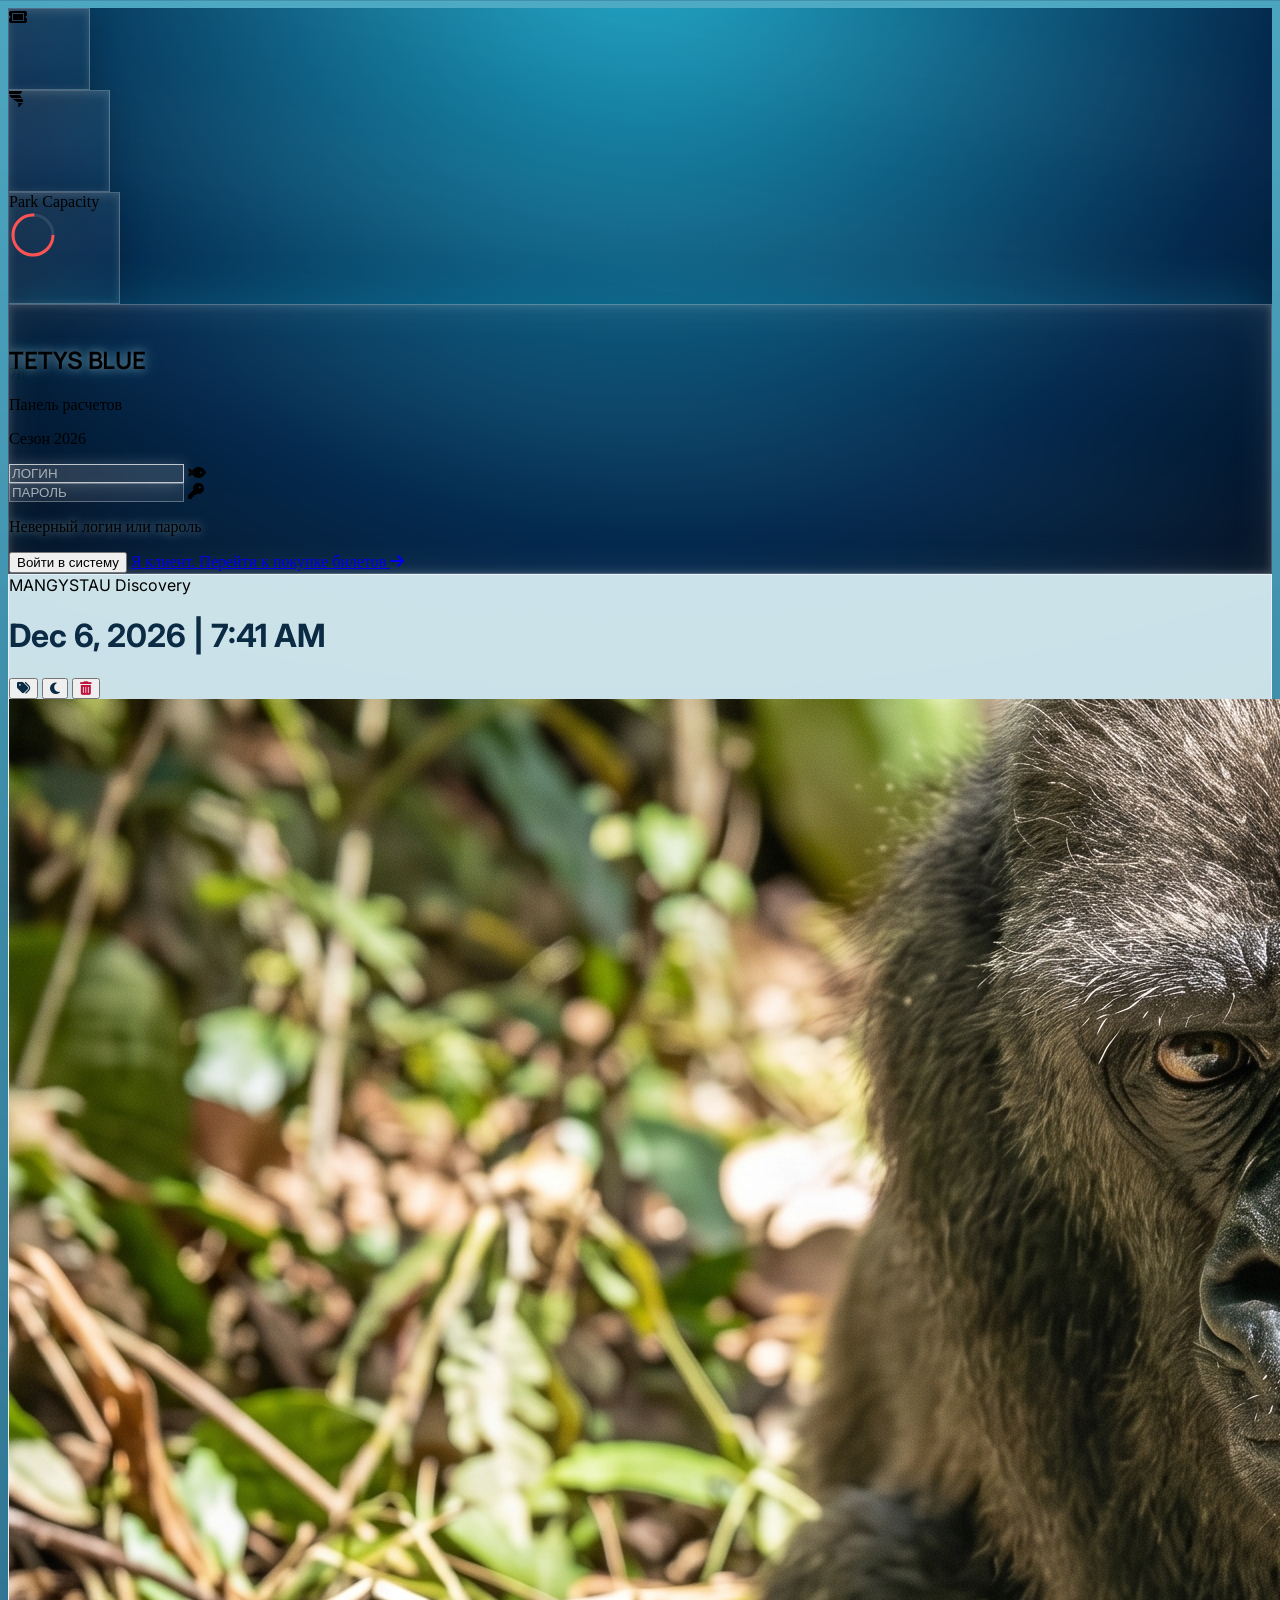
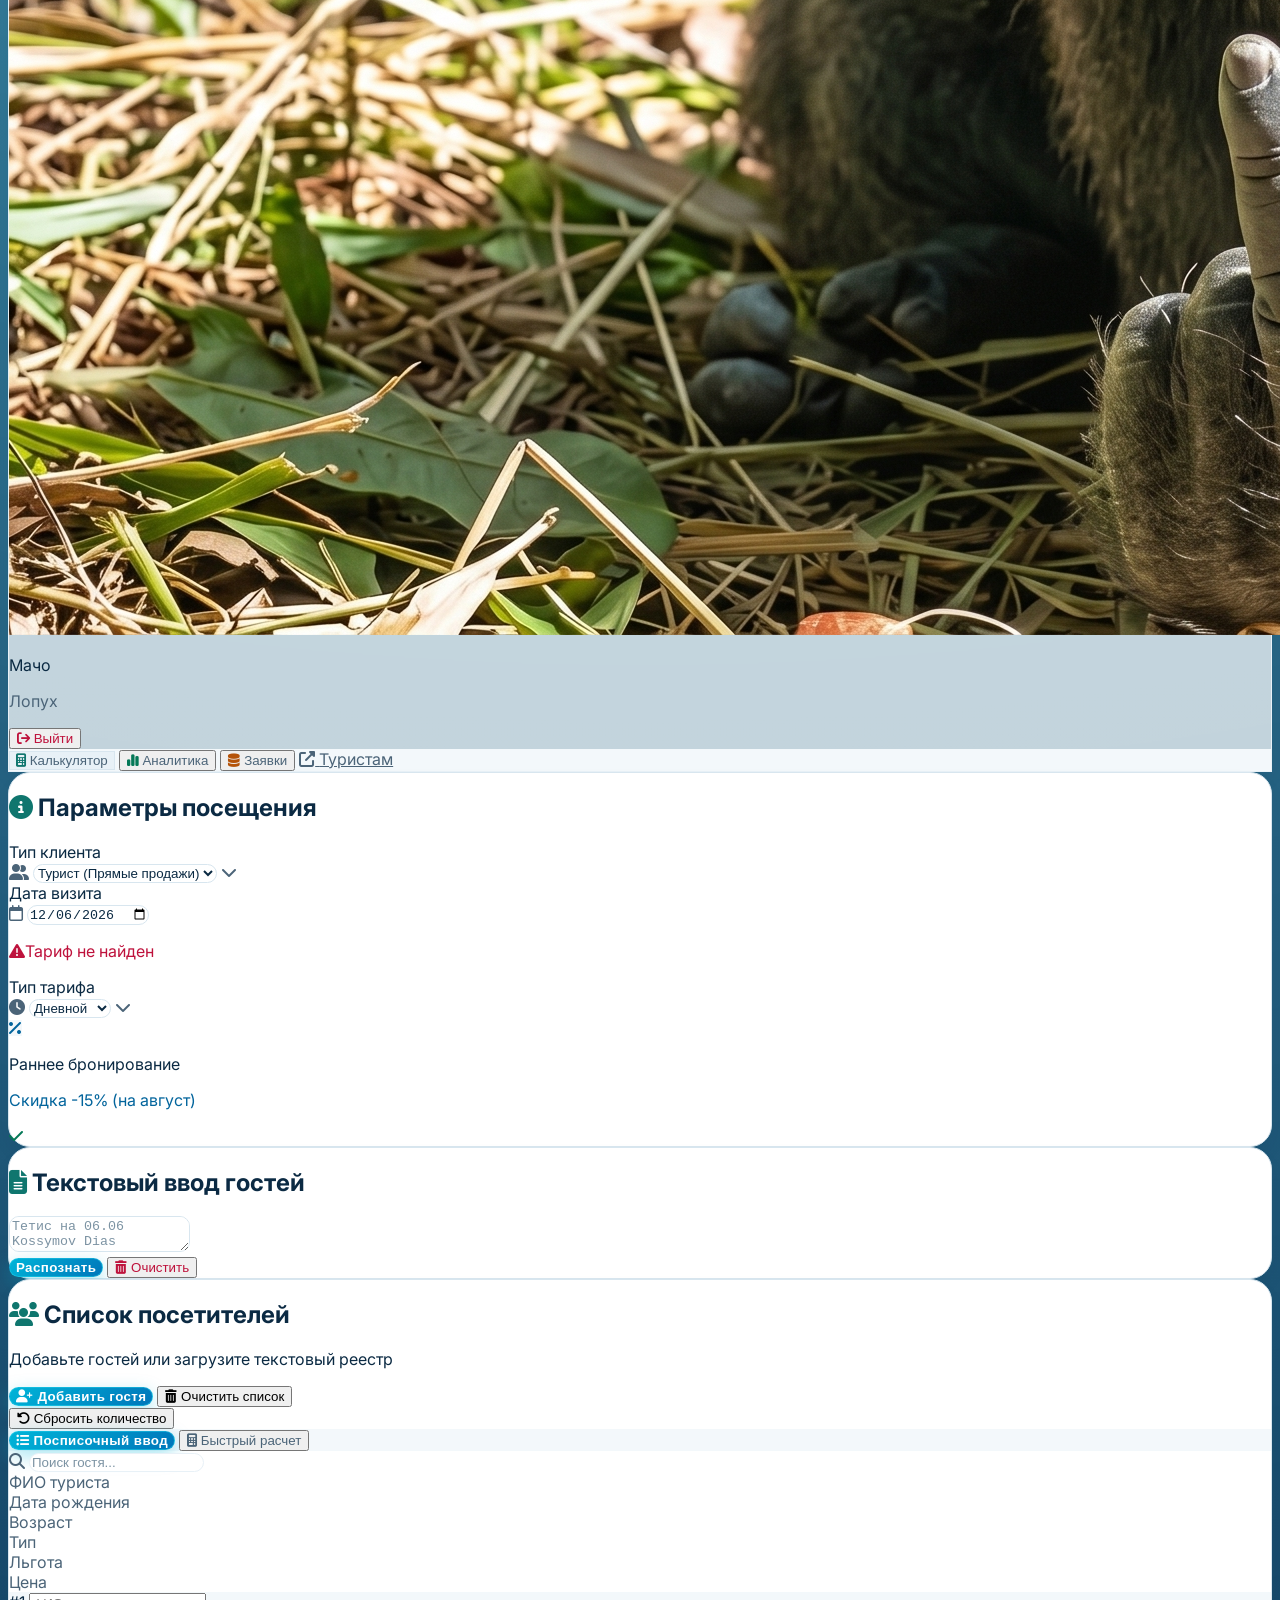
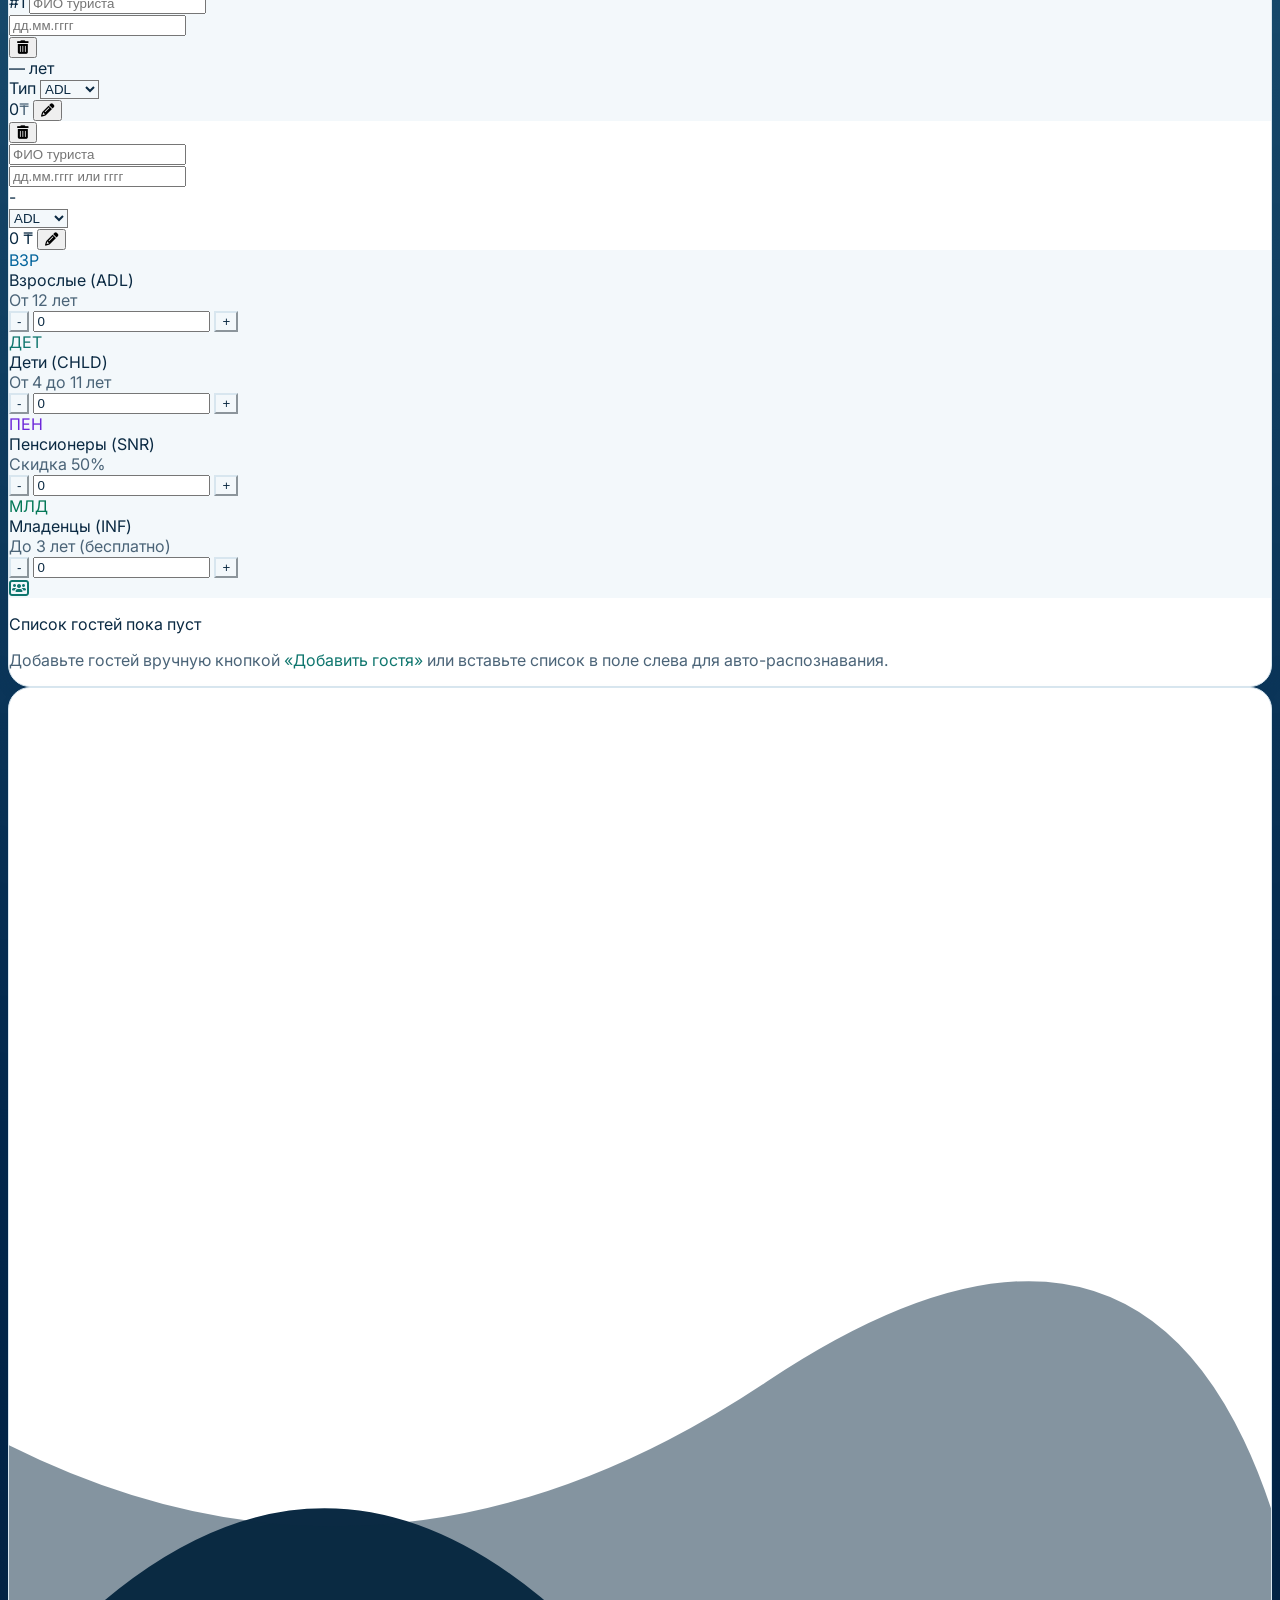
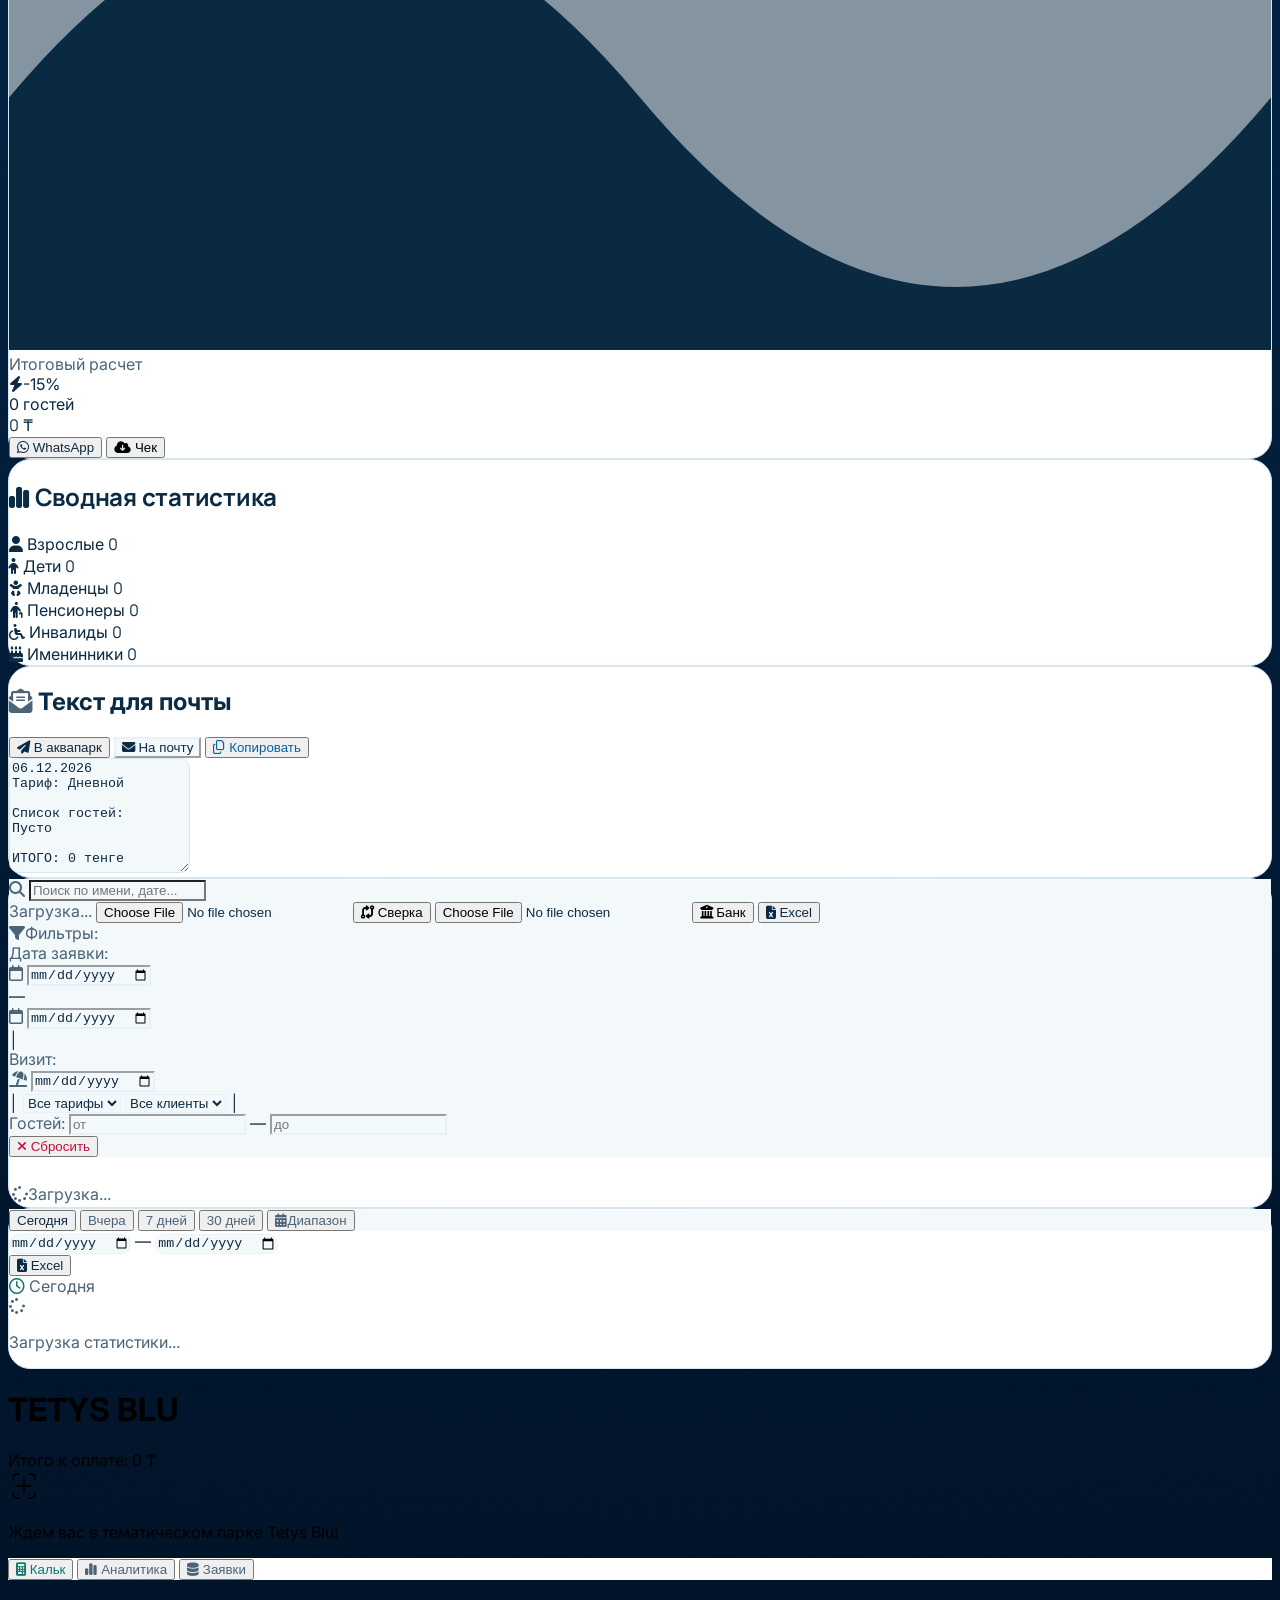
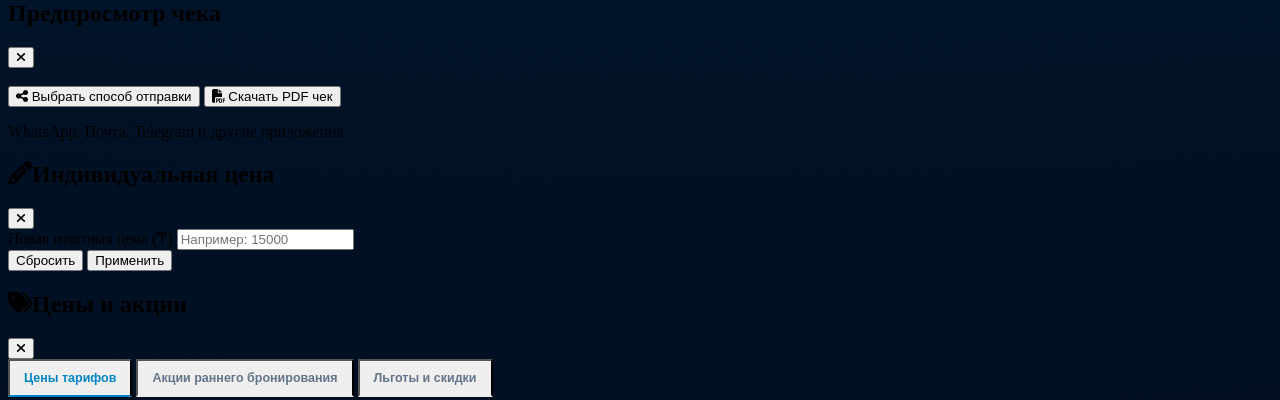
==== index.html @ 32dc3177 "Add files via upload" ====
<!DOCTYPE html>
<html lang="ru">

<head>
    <meta charset="UTF-8">
    <meta name="viewport" content="width=device-width, initial-scale=1.0, maximum-scale=1.0, user-scalable=no">
    <meta name="theme-color" content="#03182f">
    <link rel="manifest" href="manifest.json">
    <title>Tetys Blue | Caspian Dream Park Calculator</title>

    <!-- Tetysblu Favicons -->
    <link rel="icon" type="image/png" sizes="32x32" href="https://tetysblu.com/src/favicon/favicon-32x32.png">
    <link rel="icon" type="image/png" sizes="16x16" href="https://tetysblu.com/src/favicon/favicon-16x16.png">
    <link rel="apple-touch-icon" sizes="180x180" href="https://tetysblu.com/src/favicon/apple-icon-180x180.png">

    <script src="https://cdnjs.cloudflare.com/ajax/libs/html2canvas/1.4.1/html2canvas.min.js"></script>
    <script src="https://cdn.jsdelivr.net/npm/canvas-confetti@1.6.0/dist/confetti.browser.min.js"></script>
    <script src="https://cdnjs.cloudflare.com/ajax/libs/exceljs/4.3.0/exceljs.min.js"></script>
    <script src="https://cdn.tailwindcss.com"></script>

    <!-- Premium Google Fonts -->
    <link
        href="https://fonts.googleapis.com/css2?family=Inter:wght@300;400;500;600;700;800&family=Manrope:wght@500;700;800&display=swap"
        rel="stylesheet">
    <link rel="stylesheet" href="https://cdnjs.cloudflare.com/ajax/libs/font-awesome/6.4.0/css/all.min.css">

    <script>
        tailwind.config = {
            theme: {
                extend: {
                    fontFamily: {
                        sans: ['Inter', 'sans-serif'],
                    },
                    colors: {
                        brand: {
                            blue: '#0076ba',     /* Tetysblu Brand Main Blue */
                            sky: '#0ea5e9',      /* Caspian Aqua Sky Blue */
                            sand: '#fef3c7',     /* Caspian Gold Beach Sand */
                            dark: '#0f172a'      /* Slate 900 for dark texts */
                        }
                    }
                }
            }
        }
    </script>

    <style>
        /* ============================================================
           TETYS BLUE — Design tokens
           Concept: "dive in, then work in daylight". The login screen
           is an immersive, dark underwater moment; once inside, the
           workspace switches to a bright, high-contrast surface built
           for a cashier's screen in direct sun. A day/night toggle
           (#themeToggleBtn) lets staff switch the workspace itself
           to a calmer dark mode for evening shifts.
           ============================================================ */
        :root {
            --ink: #0B2A43;
            --ink-soft: #4B6478;
            --ink-faint: #7C93A3;
            --surface: #FFFFFF;
            --surface-soft: #F3F8FB;
            --canvas-a: #E9F3FA;
            --canvas-b: #F8FBFD;
            --brand: #0076BA;
            --brand-dark: #02649C;
            --aqua: #00B4D8;
            --coral: #FF6F51;
            --sun: #F2A900;
            --line: #D8E6EF;
            --line-soft: #E8F1F7;
            --shadow-card: 0 10px 25px -10px rgba(11, 42, 67, 0.16);
            --shadow-lift: 0 18px 34px -12px rgba(11, 42, 67, 0.22);
            --radius-lg: 22px;
            --radius-md: 14px;
            --radius-sm: 10px;
        }

        body.dark-mode {
            --ink: #EAF3FA;
            --ink-soft: #93B0C4;
            --ink-faint: #62839A;
            --surface: #0E2740;
            --surface-soft: #0A1F35;
            --canvas-a: #071C30;
            --canvas-b: #0A2338;
            --brand: #2EA8E6;
            --brand-dark: #1C8AC2;
            --aqua: #22D3EE;
            --coral: #FF8266;
            --sun: #FFC24D;
            --line: rgba(255, 255, 255, 0.12);
            --line-soft: rgba(255, 255, 255, 0.07);
            --shadow-card: 0 10px 25px -10px rgba(0, 0, 0, 0.4);
            --shadow-lift: 0 18px 34px -12px rgba(0, 0, 0, 0.5);
        }

        @media (prefers-reduced-motion: reduce) {

            *,
            *::before,
            *::after {
                animation-duration: 0.001ms !important;
                animation-iteration-count: 1 !important;
                transition-duration: 0.001ms !important;
                scroll-behavior: auto !important;
            }
        }

        #appContent {
            font-family: -apple-system, BlinkMacSystemFont, 'Inter', sans-serif;
        }

        .font-display,
        #totalPrice,
        #statAdl,
        #statChld,
        #statInf,
        #statPens,
        #statInv,
        #statBday {
            font-family: -apple-system, BlinkMacSystemFont, 'Manrope', 'Inter', sans-serif;
            font-variant-numeric: tabular-nums;
            letter-spacing: -0.01em;
        }

        :root {
            --ease-spring: cubic-bezier(0.34, 1.56, 0.64, 1);
            --ease-out: cubic-bezier(0.16, 1, 0.3, 1);
        }

        #appContent button,
        #appContent .hover-lift,
        #appContent .glow-btn-cyan,
        #appContent select.glass-input,
        #appContent .tourist-row {
            transition: transform 0.18s var(--ease-spring),
                box-shadow 0.25s var(--ease-out),
                background-color 0.2s ease,
                border-color 0.2s ease,
                color 0.2s ease !important;
        }

        #appContent button:active {
            transform: scale(0.96) !important;
        }

        #appContent button:disabled:active {
            transform: none !important;
        }

        body {
            overflow-x: hidden;
        }

        body.daylight-bg {
            background: linear-gradient(180deg, var(--canvas-a) 0%, var(--canvas-b) 55%, var(--canvas-b) 100%) fixed;
            color: var(--ink);
        }

        .underwater-bg {
            background: radial-gradient(circle at 50% -20%, rgba(0, 180, 216, 0.6) 0%, rgba(3, 40, 77, 1) 70%, rgba(1, 15, 33, 1) 100%);
            position: relative;
            overflow: hidden;
        }

        .light-rays {
            position: absolute;
            top: -50%;
            left: 0;
            right: 0;
            bottom: 0;
            background: repeating-linear-gradient(10deg,
                    rgba(255, 255, 255, 0.05) 0px,
                    rgba(255, 255, 255, 0.05) 100px,
                    transparent 100px,
                    transparent 200px);
            filter: blur(40px);
            opacity: 0.6;
            animation: wave-light 15s infinite alternate ease-in-out;
            pointer-events: none;
        }

        .glass-orb {
            background: radial-gradient(135deg, rgba(255, 255, 255, 0.15) 0%, rgba(255, 255, 255, 0.03) 100%);
            backdrop-filter: blur(20px);
            -webkit-backdrop-filter: blur(20px);
            border: 1px solid rgba(255, 255, 255, 0.3);
            box-shadow: 0 0 50px rgba(0, 220, 255, 0.2), inset 0 0 40px rgba(255, 255, 255, 0.1), inset 0 0 10px rgba(255, 255, 255, 0.2);
        }

        .glass-bubble {
            background: linear-gradient(135deg, rgba(255, 255, 255, 0.1) 0%, rgba(255, 255, 255, 0.02) 100%);
            backdrop-filter: blur(12px);
            -webkit-backdrop-filter: blur(12px);
            border: 1px solid rgba(255, 255, 255, 0.25);
            box-shadow: 0 10px 30px rgba(0, 0, 0, 0.2), inset 0 2px 10px rgba(255, 255, 255, 0.15);
            animation: float 6s infinite ease-in-out;
        }

        .underwater-input {
            background: rgba(255, 255, 255, 0.08);
            border: 1px solid rgba(255, 255, 255, 0.3);
            color: white;
            backdrop-filter: blur(8px);
            transition: all 0.3s ease;
        }

        .underwater-input::placeholder {
            color: rgba(255, 255, 255, 0.6);
        }

        .underwater-input:focus {
            outline: none;
            background: rgba(255, 255, 255, 0.15);
            border-color: rgba(255, 255, 255, 0.7);
            box-shadow: 0 0 15px rgba(255, 255, 255, 0.2);
        }

        .text-glow {
            text-shadow: 0 0 10px rgba(255, 255, 255, 0.5), 0 0 20px rgba(0, 220, 255, 0.4);
        }

        #themeIcon.theme-icon-active {
            color: var(--sun) !important;
        }

        #appContent header {
            background: rgba(255, 255, 255, 0.72) !important;
            border: 1px solid var(--line) !important;
            box-shadow: var(--shadow-card);
        }

        body.dark-mode #appContent header {
            background: rgba(14, 39, 64, 0.72) !important;
        }

        #appContent .glass-panel,
        #appContent .glass-panel-light,
        #appContent .dark-glass-panel,
        #appContent .neon-card-blue,
        #appContent .neon-card-green,
        #appContent .neon-card-amber,
        #appContent .neon-card-rose,
        #appContent .glass-stat-box {
            background: var(--surface) !important;
            border: 1px solid var(--line) !important;
            box-shadow: var(--shadow-card) !important;
            color: var(--ink) !important;
            border-radius: var(--radius-lg) !important;
            backdrop-filter: none !important;
            -webkit-backdrop-filter: none !important;
            transition: transform 0.25s var(--ease-out), box-shadow 0.25s var(--ease-out), border-color 0.25s ease;
            position: relative;
        }

        #appContent .glass-panel::before,
        #appContent .neon-card-blue::before,
        #appContent .glass-stat-box::before {
            content: '';
            position: absolute;
            top: 0;
            left: 12%;
            right: 12%;
            height: 1px;
            background: linear-gradient(90deg, transparent, rgba(255, 255, 255, 0.9), transparent);
            pointer-events: none;
        }

        body.dark-mode #appContent .glass-panel::before,
        body.dark-mode #appContent .neon-card-blue::before,
        body.dark-mode #appContent .glass-stat-box::before {
            background: linear-gradient(90deg, transparent, rgba(255, 255, 255, 0.12), transparent);
        }

        #appContent .glass-panel:hover,
        #appContent .neon-card-blue:hover,
        #appContent .glass-stat-box:hover {
            transform: translateY(-2px);
            box-shadow: var(--shadow-lift) !important;
            border-color: var(--aqua) !important;
        }

        #appContent .glass-input,
        #appContent .underwater-input {
            background: var(--surface) !important;
            border: 1.5px solid var(--line) !important;
            border-radius: var(--radius-sm) !important;
            color: var(--ink) !important;
            font-weight: 500 !important;
            transition: all 0.2s ease !important;
        }

        #appContent .glass-input:focus {
            outline: none !important;
            border-color: var(--aqua) !important;
            box-shadow: 0 0 0 4px rgba(0, 180, 216, 0.18) !important;
        }

        #appContent .glass-input::placeholder {
            color: var(--ink-faint) !important;
        }

        #appContent .text-white,
        #appContent .text-slate-100,
        #appContent .text-slate-200,
        #appContent .text-slate-300 {
            color: var(--ink) !important;
        }

        #appContent .text-slate-400 {
            color: var(--ink-soft) !important;
        }

        #appContent .text-cyan-100,
        #appContent .text-cyan-200,
        #appContent .text-cyan-300,
        #appContent .text-cyan-400,
        #appContent .text-teal-100,
        #appContent .text-teal-200,
        #appContent .text-teal-300,
        #appContent .text-teal-400 {
            color: #0f766e !important;
        }

        #appContent .text-blue-100,
        #appContent .text-blue-200,
        #appContent .text-blue-300,
        #appContent .text-blue-400 {
            color: var(--brand-dark) !important;
        }

        #appContent .text-emerald-100,
        #appContent .text-emerald-200,
        #appContent .text-emerald-300,
        #appContent .text-emerald-400,
        #appContent .text-green-100,
        #appContent .text-green-200,
        #appContent .text-green-300,
        #appContent .text-green-400 {
            color: #047857 !important;
        }

        #appContent .text-purple-100,
        #appContent .text-purple-200,
        #appContent .text-purple-300,
        #appContent .text-purple-400 {
            color: #6d28d9 !important;
        }

        #appContent .text-rose-100,
        #appContent .text-rose-200,
        #appContent .text-rose-300,
        #appContent .text-rose-400 {
            color: #be123c !important;
        }

        #appContent .text-amber-100,
        #appContent .text-amber-200,
        #appContent .text-amber-300,
        #appContent .text-amber-400,
        #appContent .text-yellow-100,
        #appContent .text-yellow-200,
        #appContent .text-yellow-300,
        #appContent .text-yellow-400 {
            color: #b45309 !important;
        }

        #appContent .glass-orb,
        #appContent .glass-bubble {
            background: var(--surface) !important;
            border: 1px solid var(--line) !important;
            box-shadow: var(--shadow-card) !important;
        }

        #appContent .text-glow {
            text-shadow: none !important;
        }

        #appContent .light-rays {
            display: none !important;
        }

        #appContent .bg-white\/10 {
            background-color: var(--surface-soft) !important;
        }

        #appContent .bg-white\/5 {
            background-color: var(--surface-soft) !important;
        }

        #appContent .bg-white\/20 {
            background-color: var(--line-soft) !important;
        }

        #appContent .bg-black\/30 {
            background-color: var(--surface-soft) !important;
        }

        #appContent .border-white\/20 {
            border-color: var(--line) !important;
        }

        #appContent .border-white\/10,
        #appContent .border-white\/5 {
            border-color: var(--line-soft) !important;
        }

        #appContent .border-white\/50 {
            border-color: var(--line) !important;
        }

        #appContent .hover\:bg-white\/20:hover,
        #appContent .hover\:bg-white\/10:hover,
        #appContent .hover\:bg-white\/5:hover {
            background-color: var(--line-soft) !important;
        }

        #appContent .hover\:border-white\/20:hover {
            border-color: var(--aqua) !important;
        }

        #appContent .text-slate-300.hover\:text-white:hover,
        #appContent .text-slate-400.hover\:text-white:hover,
        #appContent #themeToggleBtn.hover\:text-white:hover {
            color: var(--ink) !important;
        }

        #appContent nav.fixed.bottom-0 {
            background-color: var(--surface) !important;
            border-top-color: var(--line) !important;
        }

        #appContent .bg-black\/20,
        #appContent .bg-black\/40,
        #appContent .bg-black\/50,
        #appContent .bg-black\/60 {
            background-color: var(--surface-soft) !important;
        }

        #appContent #navCalcBtn.bg-white\/10 {
            background: var(--line-soft) !important;
            border: 1px solid var(--line) !important;
        }

        #appContent #navCalcBtn,
        #appContent #navDashboardBtn,
        #appContent #navDatabaseBtn,
        #appContent a[href="client.html"] {
            color: var(--ink-soft) !important;
        }

        body.dark-mode #appContent .glass-input,
        body.dark-mode #appContent select.glass-input option {
            background-color: var(--surface-soft) !important;
            border-color: var(--line) !important;
            color: var(--ink) !important;
        }

        .glow-btn-cyan {
            background: linear-gradient(135deg, var(--aqua) 0%, var(--brand) 100%) !important;
            border: 1px solid rgba(34, 211, 238, 0.5) !important;
            color: white !important;
            font-weight: 700 !important;
            letter-spacing: 0.03em;
            transition: all 0.25s cubic-bezier(0.4, 0, 0.2, 1) !important;
            border-radius: var(--radius-sm) !important;
            box-shadow: 0 6px 18px rgba(0, 180, 216, 0.35) !important;
        }

        .glow-btn-cyan:hover {
            box-shadow: 0 10px 24px rgba(0, 180, 216, 0.5) !important;
            transform: translateY(-2px);
        }

        .hover-lift {
            transition: all 0.25s cubic-bezier(0.16, 1, 0.3, 1) !important;
        }

        .hover-lift:hover {
            transform: translateY(-2px) !important;
            box-shadow: var(--shadow-lift) !important;
        }

        .hover-lift:active {
            transform: translateY(0) !important;
        }

        .hide-scrollbar {
            -ms-overflow-style: none;
            scrollbar-width: none;
        }

        .hide-scrollbar::-webkit-scrollbar {
            display: none;
        }

        .pill-emerald {
            background-color: #10b981 !important;
            color: white !important;
            font-weight: bold;
            border-radius: 999px;
        }

        .pill-cyan {
            background-color: var(--aqua) !important;
            color: white !important;
            font-weight: bold;
            border-radius: 999px;
        }

        .pill-amber {
            background-color: var(--sun) !important;
            color: white !important;
            font-weight: bold;
            border-radius: 999px;
        }

        .pill-rose {
            background-color: #f43f5e !important;
            color: white !important;
            font-weight: bold;
            border-radius: 999px;
        }

        .pill-slate {
            background-color: #64748b !important;
            color: white !important;
            font-weight: bold;
            border-radius: 999px;
        }

        .glass-stat-box {
            position: relative;
            overflow: hidden;
        }

        #appContent .kpi-card {
            background: var(--surface);
            border: 1px solid var(--line);
            border-radius: var(--radius-lg);
            box-shadow: var(--shadow-card);
            padding: 22px 24px;
            transition: transform 0.25s var(--ease-out), box-shadow 0.25s var(--ease-out);
        }

        #appContent .kpi-card:hover {
            transform: translateY(-2px);
            box-shadow: var(--shadow-lift);
        }

        #appContent .kpi-dot {
            width: 9px;
            height: 9px;
            border-radius: 999px;
            display: inline-block;
        }

        #appContent .kpi-icon {
            color: var(--ink-faint);
            font-size: 15px;
        }

        #appContent .kpi-label {
            font-size: 12px;
            font-weight: 600;
            color: var(--ink-soft);
            margin-bottom: 6px;
        }

        #appContent .kpi-value {
            font-family: -apple-system, BlinkMacSystemFont, 'Manrope', 'Inter', sans-serif;
            font-variant-numeric: tabular-nums;
            font-size: 26px;
            font-weight: 800;
            letter-spacing: -0.02em;
            color: var(--ink);
            margin-bottom: 14px;
            line-height: 1.15;
        }

        #appContent .kpi-unit {
            font-size: 14px;
            font-weight: 700;
            color: var(--ink-soft);
        }

        #appContent .kpi-pill {
            display: inline-block;
            font-size: 10.5px;
            font-weight: 700;
            padding: 3px 10px;
            border-radius: 999px;
        }

        #appContent .chart-card {
            background: var(--surface);
            border: 1px solid var(--line);
            border-radius: var(--radius-lg);
            box-shadow: var(--shadow-card);
            padding: 22px 24px;
        }

        #appContent .chart-card-title {
            font-size: 13px;
            font-weight: 700;
            color: var(--ink);
        }

        #appContent .chart-card-subtitle {
            font-size: 11px;
            font-weight: 600;
            color: var(--ink-soft);
        }

        @keyframes shimmer {
            0% {
                background-position: -1000px 0;
            }

            100% {
                background-position: 1000px 0;
            }
        }

        .skeleton {
            animation: shimmer 2s infinite linear;
            background: linear-gradient(to right, rgba(0, 0, 0, 0.04) 4%, rgba(0, 0, 0, 0.08) 25%, rgba(0, 0, 0, 0.04) 36%);
            background-size: 1000px 100%;
        }

        .skeleton-light {
            animation: shimmer 2s infinite linear;
            background: linear-gradient(to right, #f1f5f9 4%, #e2e8f0 25%, #f1f5f9 36%);
            background-size: 1000px 100%;
        }

        @keyframes fadeInUp {
            from {
                opacity: 0;
                transform: translateY(10px);
            }

            to {
                opacity: 1;
                transform: translateY(0);
            }
        }

        .animate-fade-in-up {
            animation: fadeInUp 0.4s cubic-bezier(0.16, 1, 0.3, 1) forwards;
        }

        ::-webkit-scrollbar {
            width: 6px;
            height: 6px;
        }

        ::-webkit-scrollbar-track {
            background: transparent;
        }

        ::-webkit-scrollbar-thumb {
            background: #cbd5e1;
            border-radius: 10px;
        }

        ::-webkit-scrollbar-thumb:hover {
            background: #94a3b8;
        }

        body.dark-mode ::-webkit-scrollbar-thumb {
            background: rgba(255, 255, 255, 0.15);
        }

        body.dark-mode ::-webkit-scrollbar-thumb:hover {
            background: rgba(255, 255, 255, 0.25);
        }

        @keyframes float {

            0%,
            100% {
                transform: translateY(0) rotate(0deg);
            }

            50% {
                transform: translateY(-15px) rotate(2deg);
            }
        }

        @keyframes wave-light {
            0% {
                transform: translateX(-5%) skewX(-5deg);
                opacity: 0.4;
            }

            100% {
                transform: translateX(5%) skewX(5deg);
                opacity: 0.7;
            }
        }

        @keyframes bubble-rise {
            0% {
                transform: translateY(100px) scale(0.5);
                opacity: 0;
            }

            50% {
                opacity: 0.8;
            }

            100% {
                transform: translateY(-100px) scale(1.2);
                opacity: 0;
            }
        }

        .date-left-align::-webkit-date-and-time-value {
            text-align: left !important;
        }

        .date-left-align::-webkit-datetime-edit {
            text-align: left !important;
            padding: 0;
        }

        input[type="date"]::-webkit-date-and-time-value {
            text-align: left !important;
        }

        input[type="date"]::-webkit-datetime-edit {
            text-align: left !important;
            display: block;
            padding: 0;
        }

        @keyframes toast-slide-up {
            0% {
                transform: translate(-50%, 20px) scale(0.95);
                opacity: 0;
            }

            15% {
                transform: translate(-50%, 0) scale(1);
                opacity: 1;
            }

            85% {
                transform: translate(-50%, 0) scale(1);
                opacity: 1;
            }

            100% {
                transform: translate(-50%, 20px) scale(0.95);
                opacity: 0;
            }
        }

        .toast-notification {
            position: fixed;
            bottom: 30px;
            left: 50%;
            transform: translateX(-50%);
            z-index: 9999;
            pointer-events: none;
            animation: toast-slide-up 3s cubic-bezier(0.16, 1, 0.3, 1) forwards;
        }

        @keyframes row-fade-in {
            from {
                opacity: 0;
                transform: translateY(-10px) scale(0.98);
            }

            to {
                opacity: 1;
                transform: translateY(0) scale(1);
            }
        }

        .animate-row-in {
            animation: row-fade-in 0.3s cubic-bezier(0.16, 1, 0.3, 1) forwards;
        }

        @keyframes row-fade-out {
            from {
                opacity: 1;
                transform: translateY(0) scale(0.98);
            }

            to {
                opacity: 0;
                transform: translateX(20px) scale(0.95);
            }
        }

        .animate-row-out {
            animation: row-fade-out 0.25s cubic-bezier(0.16, 1, 0.3, 1) forwards;
        }

        @keyframes shake {

            0%,
            100% {
                transform: translateX(0);
            }

            20%,
            60% {
                transform: translateX(-6px);
            }

            40%,
            80% {
                transform: translateX(6px);
            }
        }

        /* ------------------------------------------------------------
           "Wow" micro-interactions for the calculator: a number pulse
           when a value changes, and a soft light-sweep on the total
           price card, plus a staggered entrance for the page cards.
           ------------------------------------------------------------ */
        @keyframes value-pulse {
            0% {
                transform: scale(1);
            }

            35% {
                transform: scale(1.12);
            }

            100% {
                transform: scale(1);
            }
        }

        .value-pulse {
            display: inline-block;
            animation: value-pulse 0.4s var(--ease-spring);
        }

        @keyframes price-flash {
            0% {
                box-shadow: 0 0 0 0 rgba(0, 180, 216, 0.55), var(--shadow-card);
            }

            60% {
                box-shadow: 0 0 0 10px rgba(0, 180, 216, 0), var(--shadow-card);
            }

            100% {
                box-shadow: 0 0 0 0 rgba(0, 180, 216, 0), var(--shadow-card);
            }
        }

        .price-flash {
            animation: price-flash 0.7s ease-out;
        }

        @keyframes card-enter {
            from {
                opacity: 0;
                transform: translateY(14px);
            }

            to {
                opacity: 1;
                transform: translateY(0);
            }
        }

        #view-calculator.stagger-in>div>* {
            animation: card-enter 0.5s var(--ease-out) both;
        }

        #view-calculator.stagger-in>div>*:nth-child(1) {
            animation-delay: 0.02s;
        }

        #view-calculator.stagger-in>div>*:nth-child(2) {
            animation-delay: 0.1s;
        }

        #view-calculator.stagger-in .lg\:col-span-4>div>section,
        #view-calculator.stagger-in .lg\:col-span-8>section,
        #view-calculator.stagger-in .lg\:col-span-8>div {
            animation: card-enter 0.5s var(--ease-out) both;
        }

        #view-calculator.stagger-in .lg\:col-span-4>div>section:nth-child(1) {
            animation-delay: 0.08s;
        }

        #view-calculator.stagger-in .lg\:col-span-4>div>section:nth-child(2) {
            animation-delay: 0.16s;
        }

        #view-calculator.stagger-in .lg\:col-span-8>*:nth-child(1) {
            animation-delay: 0.14s;
        }

        #view-calculator.stagger-in .lg\:col-span-8>*:nth-child(2) {
            animation-delay: 0.22s;
        }

        #view-calculator.stagger-in .lg\:col-span-8>*:nth-child(3) {
            animation-delay: 0.3s;
        }

        @keyframes popIn {
            from {
                opacity: 0;
                transform: scale(0.98);
            }

            to {
                opacity: 1;
                transform: scale(1);
            }
        }

        /* Pricing & Promotions admin modal — plain light modal, same
           convention as #manualPriceModal (lives outside #appContent). */
        .pricing-tab-btn {
            padding: 10px 14px;
            font-size: 12.5px;
            font-weight: 700;
            color: #64748b;
            border-bottom: 2px solid transparent;
            transition: color 0.2s ease, border-color 0.2s ease;
        }

        .pricing-tab-btn:hover {
            color: #0f172a;
        }

        .pricing-tab-btn.active {
            color: #0284c7;
            border-bottom-color: #0284c7;
        }

        .price-input {
            width: 100%;
            padding: 4px 6px;
            font-size: 12px;
            font-weight: 700;
            border: 1px solid #e2e8f0;
            border-radius: 8px;
            color: #0f172a;
            text-align: center;
        }

        .price-input:focus {
            outline: none;
            border-color: #0284c7;
            box-shadow: 0 0 0 3px rgba(2, 132, 199, 0.15);
        }

        /* --- Dark Mode Overrides for Pricing Admin Modal --- */
        body.dark-mode #pricingAdminModal>div {
            background-color: var(--surface);
            border-color: var(--line);
        }

        body.dark-mode #pricingAdminModal h2,
        body.dark-mode #pricingAdminModal h3 {
            color: var(--ink);
        }

        body.dark-mode #pricingAdminModal .text-slate-900,
        body.dark-mode #pricingAdminModal .text-slate-600,
        body.dark-mode #pricingAdminModal .text-slate-500 {
            color: var(--ink-soft) !important;
        }

        body.dark-mode #pricingAdminModal .text-slate-400,
        body.dark-mode #pricingAdminModal .text-slate-300 {
            color: var(--ink-faint) !important;
        }

        body.dark-mode #pricingAdminModal .border-slate-100 {
            border-color: var(--line-soft) !important;
        }

        body.dark-mode .price-input {
            background-color: var(--surface-soft);
            color: var(--ink);
            border-color: var(--line);
        }

        body.dark-mode .price-input:focus {
            border-color: var(--brand);
            background-color: var(--surface);
        }

        body.dark-mode .pricing-tab-btn {
            color: var(--ink-faint);
        }

        body.dark-mode .pricing-tab-btn:hover {
            color: var(--ink);
        }

        body.dark-mode .pricing-tab-btn.active {
            color: var(--brand);
            border-bottom-color: var(--brand);
        }

        /* --- Global Dark Mode Text Overrides for #appContent --- */
        body.dark-mode #appContent .text-slate-900,
        body.dark-mode #appContent .text-slate-800,
        body.dark-mode #appContent .text-slate-700 {
            color: var(--ink) !important;
        }

        body.dark-mode #appContent .text-slate-600,
        body.dark-mode #appContent .text-slate-500 {
            color: var(--ink-soft) !important;
        }

        body.dark-mode #appContent .text-slate-400,
        body.dark-mode #appContent .text-slate-300 {
            color: var(--ink-faint) !important;
        }
    </style>
</head>

<body class="min-h-screen relative flex flex-col underwater-bg">

    <!-- Underwater Auth Screen (Marine Glassmorphism) -->
    <div id="authScreen"
        class="fixed inset-0 z-[5000] flex items-center justify-center p-4 underwater-bg transition-opacity duration-300">
        <div class="light-rays"></div>

        <div class="absolute inset-0 pointer-events-none overflow-hidden">
            <div class="absolute w-3 h-3 bg-white/20 rounded-full left-1/4 bottom-0"
                style="animation: bubble-rise 4s infinite ease-in;"></div>
            <div class="absolute w-5 h-5 bg-white/10 rounded-full left-1/2 bottom-10"
                style="animation: bubble-rise 6s infinite ease-in 1s;"></div>
            <div class="absolute w-2 h-2 bg-white/20 rounded-full right-1/4 bottom-20"
                style="animation: bubble-rise 5s infinite ease-in 2s;"></div>
        </div>

        <div class="absolute left-4 md:left-20 top-1/4 glass-bubble rounded-full p-4 hidden sm:flex items-center justify-center text-cyan-300"
            style="width: 80px; height: 80px; animation-delay: 0s;">
            <i class="fa-solid fa-ticket text-3xl opacity-80"></i>
        </div>
        <div class="absolute left-10 md:left-32 bottom-1/4 glass-bubble rounded-full p-3 hidden sm:flex items-center justify-center text-cyan-300"
            style="width: 100px; height: 100px; animation: float-delay-1 7s infinite ease-in-out; animation-delay: 1s;">
            <i class="fa-solid fa-tornado text-4xl opacity-80"></i>
        </div>

        <div class="absolute right-10 md:right-32 top-1/3 glass-bubble rounded-full flex flex-col items-center justify-center text-white hidden sm:flex"
            style="width: 110px; height: 110px; animation: float-delay-2 8s infinite ease-in-out;">
            <span class="text-[8px] uppercase tracking-widest opacity-80">Park Capacity</span>
            <div class="relative mt-1">
                <svg class="w-12 h-12 transform -rotate-90">
                    <circle cx="24" cy="24" r="20" stroke="rgba(255,255,255,0.1)" stroke-width="3" fill="none"></circle>
                    <circle cx="24" cy="24" r="20" stroke="#ff5252" stroke-width="3" fill="none" stroke-dasharray="125"
                        stroke-dashoffset="30"></circle>
                </svg>
                <span class="absolute inset-0 flex items-center justify-center text-sm font-bold">78%</span>
            </div>
        </div>

        <div
            class="glass-orb relative z-10 w-[90vw] max-w-[420px] aspect-square rounded-full flex flex-col items-center justify-center p-8 md:p-10">
            <div class="text-center mb-6 w-full">
                <div class="mb-2 relative flex justify-center">
                    <i
                        class="fa-solid fa-dolphin absolute -top-4 -left-2 text-cyan-300 text-xl transform -rotate-12 opacity-80"></i>
                    <i
                        class="fa-solid fa-dolphin absolute -top-2 -right-1 text-cyan-300 text-lg transform rotate-45 opacity-80 scale-x-[-1]"></i>
                    <h2 class="font-display text-3xl md:text-4xl font-black text-white tracking-wider text-glow mt-2">
                        TETYS BLUE</h2>
                </div>
                <p class="text-[9px] md:text-[10px] font-bold text-cyan-100 uppercase tracking-widest mt-1 opacity-90">
                    Панель расчетов</p>
                <p class="text-[8px] font-medium text-cyan-200 uppercase tracking-widest opacity-70">Сезон 2026</p>
            </div>

            <div class="w-full max-w-[280px] space-y-4">
                <div class="relative">
                    <input type="text" id="authLogin" placeholder="ЛОГИН"
                        class="w-full pl-6 pr-10 py-3 rounded-full underwater-input text-xs font-bold tracking-widest"
                        autocomplete="off">
                    <i
                        class="fa-solid fa-fish absolute right-4 top-1/2 -translate-y-1/2 text-cyan-200 text-sm opacity-80"></i>
                </div>
                <div class="relative">
                    <input type="password" id="authPin" placeholder="ПАРОЛЬ"
                        class="w-full pl-6 pr-10 py-3 rounded-full underwater-input text-xs font-bold tracking-widest">
                    <i
                        class="fa-solid fa-key absolute right-4 top-1/2 -translate-y-1/2 text-cyan-200 text-sm opacity-80"></i>
                </div>

                <div id="authFormBody" class="pt-2 w-full text-center">
                    <p id="authError"
                        class="text-red-400 text-xs font-semibold hidden transition-opacity duration-300 text-center pb-2 text-glow">
                        Неверный логин или пароль</p>
                    <button id="authBtn"
                        class="w-full btn-coral rounded-full py-3 text-sm font-bold tracking-widest uppercase mb-4">
                        Войти в систему
                    </button>

                    <a href="client.html"
                        class="inline-block mt-2 text-xs font-bold text-cyan-200 hover:text-white transition-colors pb-0.5 border-b border-transparent hover:border-cyan-200">
                        Я клиент. Перейти к покупке билетов <i class="fa-solid fa-arrow-right ml-1 text-[10px]"></i>
                    </a>
                </div>
            </div>
        </div>
    </div>

    <!-- Main Dashboard Container -->
    <div id="appContent"
        class="hidden h-screen w-full max-w-[1400px] mx-auto px-0 lg:px-12 xl:px-24 flex flex-col relative z-10 overflow-hidden text-slate-100">

        <div class="px-4 md:px-8 pt-3 flex-shrink-0">
            <!-- TOP NAVBAR -->
            <header
                class="bg-transparent backdrop-blur-lg rounded-2xl border border-white/10 flex flex-col z-50 shadow-lg overflow-hidden">

                <!-- TOP ROW: Logo & Tools -->
                <div class="flex items-center justify-between px-4 py-3 md:px-6 w-full">
                    <div class="flex items-center space-x-3">
                        <div class="flex flex-col justify-center leading-none select-none">
                            <span
                                class="text-lg md:text-xl font-black tracking-tight bg-clip-text text-transparent bg-gradient-to-r from-cyan-600 to-blue-600 drop-shadow-sm">
                                MANGYSTAU
                            </span>
                            <span
                                class="text-[8px] md:text-[9px] font-bold tracking-[0.25em] text-slate-500 uppercase mt-0.5 ml-0.5">
                                Discovery
                            </span>
                        </div>
                    </div>

                    <div class="flex items-center gap-2 md:gap-4">
                        <div class="hidden xl:block mr-2 border-r border-white/10 pr-4">
                            <h1 id="liveClockDisplay"
                                class="text-[11px] font-normal text-slate-300 tracking-wide font-sans whitespace-nowrap">
                            </h1>
                        </div>
                        <button id="pricingAdminBtn"
                            class="hidden w-8 h-8 md:w-10 md:h-10 items-center justify-center hover:bg-white/10 rounded-full text-slate-300 hover:text-white transition-all"
                            title="Цены и акции">
                            <i class="fa-solid fa-tags text-sm md:text-base"></i>
                        </button>
                        <button id="themeToggleBtn"
                            class="flex w-8 h-8 md:w-10 md:h-10 items-center justify-center hover:bg-white/10 rounded-full text-slate-300 hover:text-white transition-all"
                            title="Светлая/тёмная тема">
                            <i id="themeIcon" class="fa-solid fa-moon text-sm md:text-base"></i>
                        </button>
                        <!-- Кнопка очистки гостей — только на мобиле -->
                        <button onclick="clearAllTourists()" id="mobileClearBtn"
                            class="md:hidden flex w-8 h-8 items-center justify-center rounded-full text-rose-400 hover:text-rose-300 hover:bg-rose-500/20 transition-all"
                            title="Очистить список гостей">
                            <i class="fa-solid fa-trash-can text-sm"></i>
                        </button>
                        <div
                            class="flex items-center gap-2 md:gap-3 pl-2 sm:border-l sm:border-white/10 cursor-pointer group">
                            <img id="adminAvatarImg" src="assets/admin_avatar.png" alt="Admin"
                                class="w-8 h-8 md:w-10 md:h-10 rounded-full object-cover border-2 border-transparent group-hover:border-cyan-400 transition-colors shadow-lg">
                            <div class="hidden sm:block">
                                <p class="text-xs font-bold text-white leading-tight">Мачо</p>
                                <p class="text-[9px] text-slate-400">Лопух</p>
                            </div>
                        </div>
                        <button id="logoutBtn"
                            class="w-8 h-8 md:w-auto md:px-3 md:py-2 flex items-center justify-center md:space-x-2 hover:bg-rose-500/20 rounded-xl text-rose-400 hover:text-rose-300 font-bold transition-all ml-1 md:ml-2">
                            <i class="fa-solid fa-arrow-right-from-bracket"></i>
                            <span class="hidden md:inline text-xs">Выйти</span>
                        </button>
                    </div>
                </div>

                <!-- BOTTOM ROW: Navigation -->
                <div class="hidden md:block border-t border-white/5 bg-white/5 px-4 md:px-6">
                    <nav class="flex items-center space-x-2 justify-center py-2">
                        <button id="navCalcBtn"
                            class="flex items-center space-x-2 px-4 py-1.5 bg-white/10 rounded-xl text-white font-bold transition-all border border-white/10 shadow-lg">
                            <i class="fa-solid fa-calculator text-cyan-400 w-4 text-center"></i>
                            <span class="text-xs">Калькулятор</span>
                        </button>
                        <button id="navDashboardBtn"
                            class="flex items-center space-x-2 px-4 py-1.5 hover:bg-white/5 rounded-xl text-slate-300 hover:text-white font-medium transition-all">
                            <i class="fa-solid fa-chart-simple text-emerald-400 w-4 text-center"></i>
                            <span class="text-xs">Аналитика</span>
                        </button>
                        <button id="navDatabaseBtn"
                            class="flex items-center space-x-2 px-4 py-1.5 hover:bg-white/5 rounded-xl text-slate-300 hover:text-white font-medium transition-all">
                            <i class="fa-solid fa-database text-amber-400 w-4 text-center"></i>
                            <span class="text-xs">Заявки</span>
                        </button>
                        <a href="client.html" target="_blank"
                            class="flex items-center space-x-2 px-4 py-1.5 hover:bg-white/5 rounded-xl text-slate-300 hover:text-white font-medium transition-all">
                            <i class="fa-solid fa-up-right-from-square text-slate-400 w-4 text-center"></i>
                            <span class="text-xs">Туристам</span>
                        </a>
                    </nav>
                </div>
            </header>
        </div>

        <!-- MAIN CONTENT AREA -->
        <main class="flex-1 flex flex-col min-h-0 overflow-hidden px-4 md:px-8 pb-24 md:pb-8 hide-scrollbar">

            <!-- SPA Views Container -->
            <div id="view-calculator"
                class="app-view flex-1 flex flex-col w-full overflow-y-auto hide-scrollbar pt-6 md:pt-10">
                <div class="grid grid-cols-1 lg:grid-cols-12 gap-6 items-start">

                    <!-- LEFT COLUMN: "Your Visit Details" & Stats (4/12 wide) -->
                    <div class="lg:col-span-4 relative">
                        <div class="flex flex-col gap-6 sticky lg:top-6 lg:h-[calc(100vh-4rem)]">

                            <!-- Visit Details Form -->
                            <section class="neon-card-blue p-6 relative shrink-0">
                                <h2 class="text-base font-bold text-white mb-5 flex items-center drop-shadow-md">
                                    <i class="fa-solid fa-circle-info text-cyan-400 mr-2"></i> Параметры посещения
                                </h2>

                                <div class="space-y-4">
                                    <div>
                                        <label
                                            class="block text-xs font-bold text-slate-300 uppercase tracking-wider mb-2 drop-shadow-sm">Тип
                                            клиента</label>
                                        <div class="relative w-full overflow-hidden rounded-xl">
                                            <i
                                                class="fa-solid fa-user-group absolute left-3 top-1/2 -translate-y-1/2 text-slate-400 text-sm"></i>
                                            <select id="clientType"
                                                class="w-full pl-9 pr-8 py-3 glass-input text-xs sm:text-sm appearance-none cursor-pointer text-ellipsis">
                                                <option value="tourist">Турист (Прямые продажи)</option>
                                                <option value="agent">Агент (Оптовые продажи)</option>
                                            </select>
                                            <i
                                                class="fa-solid fa-chevron-down absolute right-3 top-1/2 -translate-y-1/2 text-slate-400 text-xs pointer-events-none"></i>
                                        </div>
                                    </div>

                                    <div class="grid grid-cols-1 2xl:grid-cols-2 gap-4">
                                        <div>
                                            <label
                                                class="block text-xs font-bold text-slate-300 uppercase tracking-wider mb-2 drop-shadow-sm">Дата
                                                визита</label>
                                            <div class="relative w-full overflow-hidden rounded-xl">
                                                <i
                                                    class="fa-regular fa-calendar absolute left-3 top-1/2 -translate-y-1/2 text-slate-400 text-sm"></i>
                                                <input type="date" id="visitDate" autocomplete="off"
                                                    class="w-full pl-9 pr-2 py-3 glass-input text-xs sm:text-sm "
                                                    style="max-width: 100%; box-sizing: border-box;" />
                                            </div>
                                            <p id="dateWarning"
                                                class="text-xs text-rose-400 font-semibold mt-1.5 hidden drop-shadow-sm">
                                                <i class="fa-solid fa-triangle-exclamation mr-1"></i>Тариф не найден
                                            </p>
                                        </div>

                                        <div>
                                            <label
                                                class="block text-xs font-bold text-slate-300 uppercase tracking-wider mb-2 drop-shadow-sm">Тип
                                                тарифа</label>
                                            <div class="relative w-full overflow-hidden rounded-xl">
                                                <i
                                                    class="fa-solid fa-clock absolute left-3 top-1/2 -translate-y-1/2 text-slate-400 text-sm"></i>
                                                <select id="tariffType"
                                                    class="w-full pl-9 pr-8 py-3 glass-input text-xs sm:text-sm appearance-none cursor-pointer text-ellipsis">
                                                    <option value="day">Дневной</option>
                                                    <option value="evening">Вечерний</option>
                                                </select>
                                                <i
                                                    class="fa-solid fa-chevron-down absolute right-3 top-1/2 -translate-y-1/2 text-slate-400 text-xs pointer-events-none"></i>
                                            </div>
                                        </div>
                                    </div>

                                    <div id="earlyBookingContainer"
                                        class="hidden bg-blue-900/30 border border-blue-400/30 rounded-xl p-3 flex items-center justify-between transition-all backdrop-blur-sm">
                                        <div class="flex items-center gap-2.5">
                                            <i
                                                class="fa-solid fa-percent text-blue-400 bg-white/10 w-8 h-8 rounded-full flex items-center justify-center shadow-sm"></i>
                                            <div>
                                                <p class="text-xs font-bold text-white drop-shadow-sm">Раннее
                                                    бронирование</p>
                                                <p class="text-[10px] text-blue-200">Скидка -15% (на август)</p>
                                            </div>
                                        </div>
                                        <div class="flex items-center justify-center bg-emerald-500/20 border border-emerald-400/30 text-emerald-400 rounded-full w-6 h-6"
                                            title="Акция применена автоматически">
                                            <i class="fa-solid fa-check text-xs"></i>
                                        </div>
                                    </div>
                                </div>
                            </section>

                            <!-- Bulk Add Form -->
                            <section class="neon-card-blue p-6 relative flex flex-col min-h-[180px]">
                                <h2 class="text-base font-bold text-white mb-3 flex items-center drop-shadow-md">
                                    <i class="fa-solid fa-file-text text-cyan-400 mr-2"></i> Текстовый ввод гостей
                                </h2>
                                <textarea id="bulkText"
                                    class="w-full glass-input p-3 text-xs resize-none mb-3 h-[200px]"
                                    placeholder="Тетис на 06.06&#10;Kossymov Dias 15.04.2017 chld&#10;Otemissova Meruert 18.05.1998 adl"></textarea>
                                <div class="flex flex-col sm:flex-row gap-2">
                                    <button id="parseBulkBtn"
                                        class="w-full sm:flex-1 glow-btn-cyan py-2.5 rounded-xl text-xs font-bold order-2 sm:order-2 transition-all">
                                        Распознать
                                    </button>
                                    <button id="clearBulkTextBtn" onclick="document.getElementById('bulkText').value=''"
                                        class="w-full sm:w-auto justify-center px-4 py-2.5 text-xs font-bold text-rose-400 bg-rose-500/10 hover:bg-rose-500 hover:text-white rounded-xl transition-colors border border-rose-500/30 hover:border-rose-500 flex items-center shadow-sm order-3 sm:order-1 whitespace-nowrap">
                                        <i class="fa-solid fa-trash-can mr-1.5"></i> Очистить
                                    </button>
                                </div>
                            </section>
                        </div>
                    </div>

                    <!-- RIGHT COLUMN: Tourist List, Total Price, Text Input (8/12 wide) -->
                    <div class="lg:col-span-8 flex flex-col gap-6">

                        <!-- Main Tourist List Card -->
                        <section class="neon-card-blue p-6 relative min-h-[500px] order-1">
                            <div
                                class="flex flex-col sm:flex-row justify-between items-start sm:items-center gap-4 mb-6">
                                <div>
                                    <h2 class="text-base font-bold text-white flex items-center drop-shadow-md">
                                        <i class="fa-solid fa-users text-cyan-400 mr-2"></i> Список посетителей
                                    </h2>
                                    <p class="text-xs text-slate-300 mt-0.5 drop-shadow-sm">Добавьте гостей или
                                        загрузите текстовый реестр</p>
                                </div>

                                <div class="flex flex-wrap items-center justify-end gap-2 w-full sm:w-auto">
                                    <div id="detailedActionButtons"
                                        class="flex flex-wrap items-center justify-end gap-2 w-full sm:w-auto">
                                        <button id="addTouristBtn"
                                            class="w-full sm:w-auto justify-center glow-btn-cyan px-4 py-2.5 text-xs font-bold flex items-center shadow-md">
                                            <i class="fa-solid fa-user-plus mr-1.5"></i> Добавить гостя
                                        </button>
                                        <button id="clearAllBtn" onclick="window.clearAllTourists()"
                                            class="w-full sm:w-auto justify-center px-4 py-2.5 text-xs font-bold text-red-500 bg-red-50 hover:bg-red-500 hover:text-white rounded-xl transition-colors border border-red-200 hover:border-red-500 flex items-center shadow-sm">
                                            <i class="fa-solid fa-trash-can mr-1.5"></i> Очистить список
                                        </button>
                                    </div>

                                    <button id="resetQuickBtn" onclick="resetQuickCounts()"
                                        class="hidden w-full sm:w-auto justify-center px-4 py-2.5 text-xs font-bold text-red-500 bg-red-50 hover:bg-red-500 hover:text-white rounded-xl transition-colors border border-red-200 hover:border-red-500 flex items-center shadow-sm">
                                        <i class="fa-solid fa-rotate-left mr-1.5"></i> Сбросить количество
                                    </button>
                                </div>
                            </div>

                            <div
                                class="flex flex-col sm:flex-row justify-between items-start sm:items-center gap-3 sm:gap-0 border-b border-white/10 pb-4 mb-6">
                                <div
                                    class="bg-black/40 p-1.5 rounded-xl flex items-center w-full sm:w-auto relative mb-2 sm:mb-0 border border-white/10 shadow-inner">
                                    <button id="tabDetailed" onclick="switchCalcMode('detailed')"
                                        class="flex-1 sm:flex-none justify-center px-5 py-2.5 text-xs font-bold rounded-lg transition-all duration-200 flex items-center gap-1.5 cursor-pointer z-10 glow-btn-cyan scale-100">
                                        <i class="fa-solid fa-list-ul"></i> Посписочный ввод
                                    </button>
                                    <button id="tabQuick" onclick="switchCalcMode('quick')"
                                        class="flex-1 sm:flex-none justify-center px-5 py-2.5 text-xs font-bold rounded-lg transition-all duration-200 flex items-center gap-1.5 cursor-pointer z-10 text-slate-400 hover:text-slate-200 border-transparent scale-95 opacity-60">
                                        <i class="fa-solid fa-calculator"></i> Быстрый расчет
                                    </button>
                                </div>
                                <div id="searchContainer" class="w-full sm:w-64">
                                    <div class="relative">
                                        <i
                                            class="fa-solid fa-magnifying-glass absolute left-3 top-1/2 -translate-y-1/2 text-slate-400 text-xs"></i>
                                        <input type="text" id="guestSearchInput" placeholder="Поиск гостя..."
                                            oninput="filterGuests(this.value)"
                                            class="w-full pl-8 pr-3 py-1.5 glass-input text-xs rounded-lg transition-colors border-white/10">
                                    </div>
                                </div>
                            </div>

                            <div id="detailedModeContainer" class="w-full">
                                <div
                                    class="hidden md:grid grid-cols-12 gap-3 mb-2 px-3 text-[10px] font-extrabold text-slate-400 uppercase tracking-widest drop-shadow-sm">
                                    <div class="col-span-3">ФИО туриста</div>
                                    <div class="col-span-2">Дата рождения</div>
                                    <div class="col-span-1 text-center">Возраст</div>
                                    <div class="col-span-1 text-center">Тип</div>
                                    <div class="col-span-2 text-center">Льгота</div>
                                    <div class="col-span-2 text-right pr-2">Цена</div>
                                    <div class="col-span-1 text-center"></div>
                                </div>

                                <div id="touristList" class="space-y-3">
                                    <!-- Injected dynamically in app.js -->
                                </div>
                            </div>

                            <div id="quickModeContainer" class="hidden space-y-4">
                                <div class="grid grid-cols-1 sm:grid-cols-2 gap-4">
                                    <div
                                        class="flex flex-col p-4 bg-white/5 border border-white/10 rounded-2xl transition-all hover:bg-white/10 hover:border-white/20">
                                        <div class="flex items-center justify-between">
                                            <div class="flex items-center gap-3">
                                                <div
                                                    class="w-10 h-10 rounded-xl bg-blue-500/20 text-blue-400 flex items-center justify-center font-bold text-sm border border-blue-400/20">
                                                    ВЗР</div>
                                                <div>
                                                    <div class="text-xs font-bold text-white drop-shadow-sm">Взрослые
                                                        (ADL)</div>
                                                    <div class="text-[10px] text-slate-400">От 12 лет</div>
                                                </div>
                                            </div>
                                            <div class="flex items-center gap-3">
                                                <button onclick="changeQuickCount('adl', -1)"
                                                    class="w-8 h-8 rounded-lg bg-white/10 border border-white/20 flex items-center justify-center text-white hover:bg-white/20 active:scale-95 transition-all font-bold text-lg">-</button>
                                                <input type="number" id="quick_adl" value="0" min="0"
                                                    onchange="updateQuickCount('adl', parseInt(this.value) || 0)"
                                                    class="w-12 text-center bg-transparent font-bold text-white text-sm focus:outline-none [appearance:textfield] [&::-webkit-outer-spin-button]:appearance-none [&::-webkit-inner-spin-button]:appearance-none" />
                                                <button onclick="changeQuickCount('adl', 1)"
                                                    class="w-8 h-8 rounded-lg bg-white/10 border border-white/20 flex items-center justify-center text-white hover:bg-white/20 active:scale-95 transition-all font-bold text-lg">+</button>
                                            </div>
                                        </div>
                                        <div id="quick_statuses_adl" class="mt-3 flex flex-col gap-2 empty:hidden">
                                        </div>
                                    </div>

                                    <div
                                        class="flex flex-col p-4 bg-white/5 border border-white/10 rounded-2xl transition-all hover:bg-white/10 hover:border-white/20">
                                        <div class="flex items-center justify-between">
                                            <div class="flex items-center gap-3">
                                                <div
                                                    class="w-10 h-10 rounded-xl bg-teal-500/20 text-teal-400 flex items-center justify-center font-bold text-sm border border-teal-400/20">
                                                    ДЕТ</div>
                                                <div>
                                                    <div class="text-xs font-bold text-white drop-shadow-sm">Дети (CHLD)
                                                    </div>
                                                    <div class="text-[10px] text-slate-400">От 4 до 11 лет</div>
                                                </div>
                                            </div>
                                            <div class="flex items-center gap-3">
                                                <button onclick="changeQuickCount('chld', -1)"
                                                    class="w-8 h-8 rounded-lg bg-white/10 border border-white/20 flex items-center justify-center text-white hover:bg-white/20 active:scale-95 transition-all font-bold text-lg">-</button>
                                                <input type="number" id="quick_chld" value="0" min="0"
                                                    onchange="updateQuickCount('chld', parseInt(this.value) || 0)"
                                                    class="w-12 text-center bg-transparent font-bold text-white text-sm focus:outline-none [appearance:textfield] [&::-webkit-outer-spin-button]:appearance-none [&::-webkit-inner-spin-button]:appearance-none" />
                                                <button onclick="changeQuickCount('chld', 1)"
                                                    class="w-8 h-8 rounded-lg bg-white/10 border border-white/20 flex items-center justify-center text-white hover:bg-white/20 active:scale-95 transition-all font-bold text-lg">+</button>
                                            </div>
                                        </div>
                                        <div id="quick_statuses_chld" class="mt-3 flex flex-col gap-2 empty:hidden">
                                        </div>
                                    </div>

                                    <div
                                        class="flex flex-col p-4 bg-white/5 border border-white/10 rounded-2xl transition-all hover:bg-white/10 hover:border-white/20">
                                        <div class="flex items-center justify-between">
                                            <div class="flex items-center gap-3">
                                                <div
                                                    class="w-10 h-10 rounded-xl bg-purple-500/20 text-purple-400 flex items-center justify-center font-bold text-sm border border-purple-400/20">
                                                    ПЕН</div>
                                                <div>
                                                    <div class="text-xs font-bold text-white drop-shadow-sm">Пенсионеры
                                                        (SNR)</div>
                                                    <div class="text-[10px] text-slate-400">Скидка 50%</div>
                                                </div>
                                            </div>
                                            <div class="flex items-center gap-3">
                                                <button onclick="changeQuickCount('pens', -1)"
                                                    class="w-8 h-8 rounded-lg bg-white/10 border border-white/20 flex items-center justify-center text-white hover:bg-white/20 active:scale-95 transition-all font-bold text-lg">-</button>
                                                <input type="number" id="quick_pens" value="0" min="0"
                                                    onchange="updateQuickCount('pens', parseInt(this.value) || 0)"
                                                    class="w-12 text-center bg-transparent font-bold text-white text-sm focus:outline-none [appearance:textfield] [&::-webkit-outer-spin-button]:appearance-none [&::-webkit-inner-spin-button]:appearance-none" />
                                                <button onclick="changeQuickCount('pens', 1)"
                                                    class="w-8 h-8 rounded-lg bg-white/10 border border-white/20 flex items-center justify-center text-white hover:bg-white/20 active:scale-95 transition-all font-bold text-lg">+</button>
                                            </div>
                                        </div>
                                        <div id="quick_statuses_pens" class="mt-3 flex flex-col gap-2 empty:hidden">
                                        </div>
                                    </div>

                                    <div
                                        class="flex flex-col p-4 bg-white/5 border border-white/10 rounded-2xl transition-all hover:bg-white/10 hover:border-white/20">
                                        <div class="flex items-center justify-between">
                                            <div class="flex items-center gap-3">
                                                <div
                                                    class="w-10 h-10 rounded-xl bg-emerald-500/20 text-emerald-400 flex items-center justify-center font-bold text-sm border border-emerald-400/20">
                                                    МЛД</div>
                                                <div>
                                                    <div class="text-xs font-bold text-white drop-shadow-sm">Младенцы
                                                        (INF)</div>
                                                    <div class="text-[10px] text-slate-400">До 3 лет (бесплатно)</div>
                                                </div>
                                            </div>
                                            <div class="flex items-center gap-3">
                                                <button onclick="changeQuickCount('inf', -1)"
                                                    class="w-8 h-8 rounded-lg bg-white/10 border border-white/20 flex items-center justify-center text-white hover:bg-white/20 active:scale-95 transition-all font-bold text-lg">-</button>
                                                <input type="number" id="quick_inf" value="0" min="0"
                                                    onchange="updateQuickCount('inf', parseInt(this.value) || 0)"
                                                    class="w-12 text-center bg-transparent font-bold text-white text-sm focus:outline-none [appearance:textfield] [&::-webkit-outer-spin-button]:appearance-none [&::-webkit-inner-spin-button]:appearance-none" />
                                                <button onclick="changeQuickCount('inf', 1)"
                                                    class="w-8 h-8 rounded-lg bg-white/10 border border-white/20 flex items-center justify-center text-white hover:bg-white/20 active:scale-95 transition-all font-bold text-lg">+</button>
                                            </div>
                                        </div>
                                        <div id="quick_statuses_inf" class="mt-3 flex flex-col gap-2 empty:hidden">
                                        </div>
                                    </div>
                                </div>
                            </div>

                            <div id="emptyState"
                                class="hidden flex flex-col items-center justify-center py-16 text-slate-400 text-center">
                                <div class="relative w-20 h-20 mb-5">
                                    <div class="absolute inset-0 bg-blue-500/20 rounded-full blur-xl animate-pulse">
                                    </div>
                                    <div
                                        class="relative w-20 h-20 bg-white/5 border border-white/10 rounded-full flex items-center justify-center backdrop-blur-sm shadow-[0_0_15px_rgba(0,0,0,0.5)]">
                                        <i
                                            class="fa-solid fa-users-rectangle text-3xl text-cyan-400 drop-shadow-md"></i>
                                    </div>
                                </div>
                                <p class="text-base font-bold text-white drop-shadow-sm mb-2">Список гостей пока пуст
                                </p>
                                <p class="text-xs text-slate-400 max-w-xs leading-relaxed">
                                    Добавьте гостей вручную кнопкой <span class="text-cyan-400 font-semibold">«Добавить
                                        гостя»</span> или вставьте список в поле слева для авто-распознавания.
                                </p>
                            </div>
                        </section>

                        <!-- Bottom row: Итоговый расчет + Сводная статистика на одном уровне (ОБНОВЛЕННЫЙ БЛОК) -->
                        <div class="grid grid-cols-1 xl:grid-cols-12 gap-6 items-stretch order-3">

                            <!-- Calculated Estimate Summary (compact & balanced) -->
                            <section
                                class="xl:col-span-5 neon-card-blue p-5 rounded-2xl relative overflow-hidden shadow-sm border border-cyan-500/30 bg-white flex flex-col justify-between">
                                <!-- Concept Background Waves Inside Card -->
                                <svg class="absolute inset-0 w-full h-full text-cyan-500/5 pointer-events-none"
                                    viewBox="0 0 100 100" preserveAspectRatio="none">
                                    <path d="M0 80 Q 25 50 50 80 T 100 80 L 100 100 L 0 100 Z" fill="currentColor" />
                                    <path d="M0 60 Q 30 75 60 55 T 100 65 L 100 100 L 0 100 Z" fill="currentColor"
                                        opacity="0.5" />
                                </svg>

                                <div class="relative z-10">
                                    <!-- Header row with badge -->
                                    <div class="flex items-center justify-between mb-2">
                                        <div class="flex items-center gap-2 flex-wrap">
                                            <span
                                                class="text-slate-400 text-[10px] font-extrabold uppercase tracking-widest block">Итоговый
                                                расчет</span>
                                            <!-- Early Booking Pulse Badge -->
                                            <div id="earlyBookingBadge"
                                                class="hidden bg-amber-400 text-slate-900 text-[8px] font-extrabold px-1.5 py-0.5 rounded-full shadow-md animate-pulse">
                                                <i class="fa-solid fa-bolt mr-0.5"></i><span
                                                    id="earlyBookingBadgeText">-15%</span>
                                            </div>
                                        </div>

                                        <!-- Total Guests Count Pill -->
                                        <span id="totalGuestsBadge"
                                            class="text-[10px] font-bold px-2.5 py-1 rounded-full bg-cyan-50 text-cyan-700 border border-cyan-200 shadow-sm">
                                            0 гостей
                                        </span>
                                    </div>

                                    <!-- Big Price Display -->
                                    <div class="flex items-baseline space-x-1.5 my-3">
                                        <span
                                            class="text-3xl md:text-4xl font-black text-slate-800 tracking-tight drop-shadow-sm font-display tabular-nums"
                                            id="totalPrice">0</span>
                                        <span class="text-xl font-bold text-cyan-600">₸</span>
                                    </div>
                                </div>

                                <!-- Action Buttons Bar with clear text labels -->
                                <div class="relative z-10 flex items-center gap-2 pt-4 border-t border-slate-100 mt-2">
                                    <!-- WhatsApp Action -->
                                    <button id="whatsappShareBtn"
                                        class="flex-1 justify-center bg-emerald-500 hover:bg-emerald-600 text-white font-bold px-3 py-2.5 rounded-xl text-xs flex items-center gap-1.5 transition-all shadow-sm shadow-emerald-500/20 active:scale-95"
                                        title="Отправить в WhatsApp">
                                        <i class="fa-brands fa-whatsapp text-sm"></i>
                                        <span>WhatsApp</span>
                                    </button>

                                    <!-- Download Action -->
                                    <button id="downloadReceiptBtn"
                                        class="flex-1 justify-center bg-sky-50 hover:bg-sky-100 text-sky-700 font-bold px-3 py-2.5 rounded-xl text-xs flex items-center gap-1.5 transition-all border border-sky-200 active:scale-95"
                                        title="Скачать PDF чек">
                                        <i class="fa-solid fa-cloud-arrow-down text-sm"></i>
                                        <span>Чек</span>
                                    </button>
                                </div>
                            </section>

                            <!-- Dynamic Stats Summary Panel -->
                            <section
                                class="xl:col-span-7 neon-card-blue p-4 relative rounded-2xl shadow-sm bg-white border border-slate-200 flex flex-col justify-between h-full">
                                <h2
                                    class="font-display text-sm font-bold text-slate-800 flex items-center drop-shadow-sm mb-3">
                                    <i class="fa-solid fa-chart-simple text-cyan-500 mr-2"></i>
                                    Сводная статистика
                                </h2>

                                <div class="flex flex-wrap gap-2">
                                    <!-- Взрослые -->
                                    <div
                                        class="flex items-center gap-1.5 px-3 py-1.5 rounded-xl border border-blue-100 bg-blue-50/60 hover:bg-blue-100/60 transition-colors">
                                        <i class="fa-solid fa-user text-[10px] text-blue-500"></i>
                                        <span
                                            class="text-[10px] font-bold text-blue-600 uppercase tracking-wide">Взрослые</span>
                                        <span class="text-sm font-black text-slate-800 tabular-nums ml-0.5"
                                            id="statAdl">0</span>
                                    </div>

                                    <!-- Дети -->
                                    <div
                                        class="flex items-center gap-1.5 px-3 py-1.5 rounded-xl border border-teal-100 bg-teal-50/60 hover:bg-teal-100/60 transition-colors">
                                        <i class="fa-solid fa-child text-[10px] text-teal-500"></i>
                                        <span
                                            class="text-[10px] font-bold text-teal-600 uppercase tracking-wide">Дети</span>
                                        <span class="text-sm font-black text-slate-800 tabular-nums ml-0.5"
                                            id="statChld">0</span>
                                    </div>

                                    <!-- Младенцы -->
                                    <div
                                        class="flex items-center gap-1.5 px-3 py-1.5 rounded-xl border border-emerald-100 bg-emerald-50/60 hover:bg-emerald-100/60 transition-colors">
                                        <i class="fa-solid fa-baby text-[10px] text-emerald-500"></i>
                                        <span
                                            class="text-[10px] font-bold text-emerald-600 uppercase tracking-wide">Младенцы</span>
                                        <span class="text-sm font-black text-slate-800 tabular-nums ml-0.5"
                                            id="statInf">0</span>
                                    </div>

                                    <!-- Пенсионеры -->
                                    <div
                                        class="flex items-center gap-1.5 px-3 py-1.5 rounded-xl border border-purple-100 bg-purple-50/60 hover:bg-purple-100/60 transition-colors">
                                        <i class="fa-solid fa-person-cane text-[10px] text-purple-500"></i>
                                        <span
                                            class="text-[10px] font-bold text-purple-600 uppercase tracking-wide">Пенсионеры</span>
                                        <span class="text-sm font-black text-slate-800 tabular-nums ml-0.5"
                                            id="statPens">0</span>
                                    </div>

                                    <!-- Инвалиды -->
                                    <div
                                        class="flex items-center gap-1.5 px-3 py-1.5 rounded-xl border border-rose-100 bg-rose-50/60 hover:bg-rose-100/60 transition-colors">
                                        <i class="fa-solid fa-wheelchair text-[10px] text-rose-500"></i>
                                        <span
                                            class="text-[10px] font-bold text-rose-600 uppercase tracking-wide">Инвалиды</span>
                                        <span class="text-sm font-black text-slate-800 tabular-nums ml-0.5"
                                            id="statInv">0</span>
                                    </div>

                                    <!-- Именинники -->
                                    <div
                                        class="flex items-center gap-1.5 px-3 py-1.5 rounded-xl border border-amber-200 bg-amber-50/70 hover:bg-amber-100/70 transition-colors">
                                        <i class="fa-solid fa-cake-candles text-[10px] text-amber-500"></i>
                                        <span
                                            class="text-[10px] font-bold text-amber-600 uppercase tracking-wide">Именинники</span>
                                        <span class="text-sm font-black text-amber-600 tabular-nums ml-0.5"
                                            id="statBday">0</span>
                                    </div>
                                </div>
                            </section>
                        </div>

                        <!-- Текст для почты -->
                        <section class="neon-card-blue p-5 relative rounded-2xl shadow-sm flex flex-col order-2">
                            <div
                                class="flex flex-col sm:flex-row justify-between items-start sm:items-center gap-3 sm:gap-0 mb-3">
                                <h2
                                    class="text-sm font-bold text-white flex items-center whitespace-nowrap drop-shadow-md">
                                    <i class="fa-solid fa-envelope-open-text text-slate-400 mr-2"></i> Текст для почты
                                </h2>
                                <div class="flex items-center gap-2 w-full sm:w-auto">
                                    <button id="aquaparkEmailBtn"
                                        class="flex-1 sm:flex-none justify-center text-[11px] font-bold text-white bg-blue-500 hover:bg-blue-600 border border-blue-400 px-3 py-2 rounded-xl transition-colors flex items-center whitespace-nowrap shadow-sm shadow-blue-500/20">
                                        <i class="fa-solid fa-paper-plane sm:mr-1.5"></i> <span
                                            class="hidden sm:inline">В аквапарк</span>
                                    </button>
                                    <button id="emailExportBtn"
                                        class="flex-1 sm:flex-none justify-center text-[11px] font-bold text-white bg-white/10 hover:bg-white/20 border border-white/10 px-3 py-2 rounded-xl transition-colors flex items-center whitespace-nowrap">
                                        <i class="fa-solid fa-envelope sm:mr-1.5"></i> <span class="hidden sm:inline">На
                                            почту</span>
                                    </button>
                                    <button id="copyExportBtn"
                                        class="flex-1 sm:flex-none justify-center text-[11px] font-bold text-blue-300 bg-blue-500/20 hover:bg-blue-500/40 border border-blue-400/30 px-3 py-2 rounded-xl transition-colors flex items-center whitespace-nowrap">
                                        <i class="fa-regular fa-copy sm:mr-1.5"></i> <span
                                            class="hidden sm:inline">Копировать</span>
                                    </button>
                                </div>
                            </div>
                            <textarea id="exportData" readonly
                                class="w-full min-h-[100px] overflow-hidden glass-input p-3 text-xs font-mono resize-none focus:border-white/20 bg-black/20 text-white cursor-text select-all"
                                placeholder="Тут появится текст для отправки на почту..."></textarea>
                        </section>

                    </div>
                </div>
            </div>

            <div id="view-database"
                class="app-view hidden w-full neon-card-blue mt-6 md:mt-10 flex-col flex-1 overflow-hidden">
                <!-- Top toolbar: search + count + export -->
                <div
                    class="flex items-center justify-between p-3 border-b border-white/10 bg-black/20 shrink-0 flex-wrap gap-2">
                    <div class="relative w-full sm:w-64">
                        <i
                            class="fa-solid fa-magnifying-glass absolute left-3 top-1/2 -translate-y-1/2 text-slate-400 text-xs"></i>
                        <input type="text" id="dbSearchInput" placeholder="Поиск по имени, дате..."
                            class="w-full pl-8 pr-4 py-2 text-xs border border-transparent rounded-xl bg-white/5 text-white focus:outline-none focus:border-cyan-400 transition-colors">
                    </div>
                    <div class="flex items-center gap-3 w-full sm:w-auto justify-between sm:justify-end">
                        <span class="text-[11px] text-slate-400 font-medium" id="dbRecordCount">Загрузка...</span>
                        <input type="file" id="reconciliationFileInput" accept=".xlsx" class="hidden">
                        <button id="reconciliationBtn"
                            class="flex items-center gap-2 px-3 py-2 bg-blue-600 text-slate-900 text-xs font-bold rounded-xl hover:bg-blue-700 transition-colors shadow-sm shadow-blue-500/20">
                            <i class="fa-solid fa-code-compare"></i> <span>Сверка</span>
                        </button>
                        <input type="file" id="bankReconciliationFileInput" accept=".xlsx,.csv" class="hidden">
                        <button id="bankReconciliationBtn"
                            class="flex items-center gap-2 px-3 py-2 bg-yellow-500 text-slate-900 text-xs font-bold rounded-xl hover:bg-yellow-600 transition-colors shadow-sm shadow-yellow-500/20"
                            title="Сверка с банковской выпиской">
                            <i class="fa-solid fa-building-columns"></i> <span>Банк</span>
                        </button>
                        <button id="dbExportBtn"
                            class="flex items-center gap-2 px-3 py-2 bg-emerald-600 text-white text-xs font-bold rounded-xl hover:bg-emerald-700 transition-colors">
                            <i class="fa-solid fa-file-excel"></i> <span>Excel</span>
                        </button>
                    </div>
                </div>

                <!-- Filter bar -->
                <div class="flex flex-wrap items-center gap-2 px-3 py-2 border-b border-white/10 bg-black/30 shrink-0">
                    <span class="text-[10px] font-bold text-slate-400 uppercase tracking-wider whitespace-nowrap">
                        <i class="fa-solid fa-filter mr-1"></i>Фильтры:
                    </span>

                    <!-- Date of creation: from / to -->
                    <div class="flex items-center gap-1.5">
                        <span class="text-[10px] text-slate-400 whitespace-nowrap">Дата заявки:</span>
                        <div class="relative">
                            <i
                                class="fa-regular fa-calendar absolute left-2 top-1/2 -translate-y-1/2 text-slate-400 text-[9px] pointer-events-none"></i>
                            <input type="date" id="dbFilterDateFrom"
                                class="pl-6 pr-1.5 py-1.5 text-[11px] rounded-xl bg-white/5 border border-white/10 text-white focus:outline-none focus:border-cyan-400 transition-colors cursor-pointer w-33"
                                title="С какой даты">
                        </div>
                        <span class="text-[10px] text-slate-500">—</span>
                        <div class="relative">
                            <i
                                class="fa-regular fa-calendar absolute left-2 top-1/2 -translate-y-1/2 text-slate-400 text-[9px] pointer-events-none"></i>
                            <input type="date" id="dbFilterDateTo"
                                class="pl-6 pr-1.5 py-1.5 text-[11px] rounded-xl bg-white/5 border border-white/10 text-white focus:outline-none focus:border-cyan-400 transition-colors cursor-pointer w-33"
                                title="По какую дату">
                        </div>
                    </div>

                    <!-- Divider -->
                    <span class="text-white/10 select-none">│</span>

                    <!-- Visit date -->
                    <div class="flex items-center gap-1.5">
                        <span class="text-[10px] text-slate-400 whitespace-nowrap">Визит:</span>
                        <div class="relative">
                            <i
                                class="fa-solid fa-umbrella-beach absolute left-2 top-1/2 -translate-y-1/2 text-slate-400 text-[9px] pointer-events-none"></i>
                            <input type="date" id="dbFilterVisitDate"
                                class="pl-6 pr-1.5 py-1.5 text-[11px] rounded-xl bg-white/5 border border-white/10 text-white focus:outline-none focus:border-cyan-400 transition-colors cursor-pointer w-33"
                                title="Дата визита">
                        </div>
                    </div>

                    <!-- Divider -->
                    <span class="text-white/10 select-none">│</span>

                    <!-- Tariff -->
                    <select id="dbFilterTariff"
                        class="px-2.5 py-1.5 text-[11px] rounded-xl bg-white/5 border border-white/10 text-white focus:outline-none focus:border-cyan-400 transition-colors cursor-pointer">
                        <option value="">Все тарифы</option>
                        <option value="day">Дневной</option>
                        <option value="evening">Вечерний</option>
                    </select>

                    <!-- Client type -->
                    <select id="dbFilterClient"
                        class="px-2.5 py-1.5 text-[11px] rounded-xl bg-white/5 border border-white/10 text-white focus:outline-none focus:border-cyan-400 transition-colors cursor-pointer">
                        <option value="">Все клиенты</option>
                        <option value="tourist">Турист</option>
                        <option value="agent">Турагент</option>
                    </select>

                    <!-- Divider -->
                    <span class="text-white/10 select-none">│</span>

                    <!-- Guests count range -->
                    <div class="flex items-center gap-1.5">
                        <span class="text-[10px] text-slate-400 whitespace-nowrap">Гостей:</span>
                        <input type="number" id="dbFilterGuestsMin" min="0" placeholder="от"
                            class="w-11 px-1.5 py-1.5 text-[11px] text-center rounded-xl bg-white/5 border border-white/10 text-white focus:outline-none focus:border-cyan-400 transition-colors">
                        <span class="text-[10px] text-slate-500">—</span>
                        <input type="number" id="dbFilterGuestsMax" min="0" placeholder="до"
                            class="w-11 px-1.5 py-1.5 text-[11px] text-center rounded-xl bg-white/5 border border-white/10 text-white focus:outline-none focus:border-cyan-400 transition-colors">
                    </div>

                    <!-- Reset button -->
                    <button id="dbFilterResetBtn"
                        class="ml-auto flex items-center gap-1.5 px-3 py-1.5 text-[11px] font-bold text-rose-300 bg-rose-500/10 hover:bg-rose-500/25 border border-rose-400/20 rounded-xl transition-colors whitespace-nowrap">
                        <i class="fa-solid fa-xmark"></i> Сбросить
                    </button>
                </div>
                <div class="flex-1 overflow-auto min-h-0 custom-scrollbar">
                    <table class="w-full text-xs border-collapse min-w-[700px]" id="dbTable">
                        <thead class="sticky top-0 z-20">
                            <tr class="bg-[#0b172a] uppercase text-[10px] font-bold tracking-wide shadow-md">
                                <th class="px-4 py-3 text-left whitespace-nowrap" style="color: white !important;">#
                                </th>
                                <th class="px-4 py-3 text-left whitespace-nowrap cursor-pointer hover:bg-white/10 transition-colors"
                                    style="color: white !important;" onclick="sortDbTable('date')">Дата / Время <i
                                        class="fa-solid fa-sort ml-1 opacity-50" id="sortIcon-date"></i></th>
                                <th class="px-4 py-3 text-left whitespace-nowrap cursor-pointer hover:bg-white/10 transition-colors"
                                    style="color: white !important;" onclick="sortDbTable('visit')">Визит <i
                                        class="fa-solid fa-sort ml-1 opacity-50" id="sortIcon-visit"></i></th>
                                <th class="px-4 py-3 text-left whitespace-nowrap cursor-pointer hover:bg-white/10 transition-colors"
                                    style="color: white !important;" onclick="sortDbTable('client')">Клиент <i
                                        class="fa-solid fa-sort ml-1 opacity-50" id="sortIcon-client"></i></th>
                                <th class="px-4 py-3 text-left whitespace-nowrap" style="color: white !important;">Тариф
                                </th>
                                <th class="px-4 py-3 text-center whitespace-nowrap cursor-pointer hover:bg-white/10 transition-colors"
                                    style="color: white !important;" onclick="sortDbTable('guests')">Гостей <i
                                        class="fa-solid fa-sort ml-1 opacity-50" id="sortIcon-guests"></i></th>
                                <th class="px-4 py-3 text-left whitespace-nowrap" style="color: white !important;">
                                    Список гостей (ФИО · дата рождения · кат.)</th>
                                <th class="px-4 py-3 text-right whitespace-nowrap cursor-pointer hover:bg-white/10 transition-colors"
                                    style="color: white !important;" onclick="sortDbTable('sum')">Сумма <i
                                        class="fa-solid fa-sort ml-1 opacity-50" id="sortIcon-sum"></i></th>
                                <th class="px-4 py-3 text-center whitespace-nowrap" style="color: white !important;">
                                </th>
                            </tr>
                        </thead>
                        <tbody id="dbTableBody">
                            <tr>
                                <td colspan="9" class="text-center py-16 text-slate-400"><i
                                        class="fa-solid fa-spinner fa-spin mr-2"></i>Загрузка...</td>
                            </tr>
                        </tbody>
                    </table>
                </div>
            </div>

            <!-- View: Dashboard (Statistics / Analytics) -->
            <div id="view-dashboard"
                class="app-view hidden w-full neon-card-blue mt-6 md:mt-10 flex-col flex-1 overflow-hidden">
                <div class="flex flex-col gap-3 p-4 border-b border-white/10 shrink-0">
                    <!-- Date preset pills + date inputs row -->
                    <div class="flex flex-col sm:flex-row items-start sm:items-center gap-3 justify-between">

                        <!-- Preset pills -->
                        <div class="flex items-center gap-1.5 bg-white/5 border border-white/10 rounded-xl p-1">
                            <button onclick="setStatsPeriod('today')" id="preset-today"
                                class="stats-preset-btn active-preset px-3 py-1.5 text-[11px] font-bold rounded-lg transition-all duration-150 bg-brand-blue text-white shadow-sm">
                                Сегодня
                            </button>
                            <button onclick="setStatsPeriod('yesterday')" id="preset-yesterday"
                                class="stats-preset-btn px-3 py-1.5 text-[11px] font-bold rounded-lg transition-all duration-150 text-slate-400 hover:text-white hover:bg-white/10">
                                Вчера
                            </button>
                            <button onclick="setStatsPeriod('7days')" id="preset-7days"
                                class="stats-preset-btn px-3 py-1.5 text-[11px] font-bold rounded-lg transition-all duration-150 text-slate-400 hover:text-white hover:bg-white/10">
                                7 дней
                            </button>
                            <button onclick="setStatsPeriod('30days')" id="preset-30days"
                                class="stats-preset-btn px-3 py-1.5 text-[11px] font-bold rounded-lg transition-all duration-150 text-slate-400 hover:text-white hover:bg-white/10">
                                30 дней
                            </button>
                            <button onclick="setStatsPeriod('custom')" id="preset-custom"
                                class="stats-preset-btn px-3 py-1.5 text-[11px] font-bold rounded-lg transition-all duration-150 text-slate-400 hover:text-white hover:bg-white/10">
                                <i class="fa-solid fa-calendar-days mr-1"></i>Диапазон
                            </button>
                        </div>

                        <!-- Right side: date inputs (shown only in custom mode) + Export -->
                        <div class="flex items-center gap-2 w-full sm:w-auto">
                            <div id="statsCustomRange" class="hidden items-center gap-2">
                                <input type="date" id="statsDateFrom"
                                    class="glass-input px-2.5 py-1.5 text-xs rounded-lg focus:outline-none focus:border-cyan-400 bg-white/5 border border-white/10 text-white w-[130px]">
                                <span class="text-slate-500 text-xs">—</span>
                                <input type="date" id="statsDateTo"
                                    class="glass-input px-2.5 py-1.5 text-xs rounded-lg focus:outline-none focus:border-cyan-400 bg-white/5 border border-white/10 text-white w-[130px]">
                            </div>
                            <button id="exportCsvBtn"
                                class="px-3 py-2 bg-emerald-600 text-white rounded-lg text-xs font-bold shadow-md hover:bg-emerald-700 transition-all flex items-center justify-center ml-auto sm:ml-0 whitespace-nowrap">
                                <i class="fa-solid fa-file-excel mr-1.5"></i> Excel
                            </button>
                        </div>
                    </div>

                    <!-- Period label -->
                    <div id="statsPeriodLabel" class="text-[11px] text-slate-400 font-medium flex items-center gap-1.5">
                        <i class="fa-regular fa-clock text-cyan-400"></i>
                        <span id="statsPeriodText">Сегодня</span>
                    </div>
                </div>

                <div class="flex-1 overflow-y-auto p-5 space-y-4 pt-4 custom-scrollbar" id="statisticsContent">
                    <div class="text-center text-slate-400 py-10"><i
                            class="fa-solid fa-spinner fa-spin text-3xl mb-3 opacity-50"></i>
                        <p class="text-sm font-semibold">Загрузка статистики...</p>
                    </div>
                </div>
            </div>

        </main>

        <!-- Receipt Print Container -->
        <div id="receiptContainer" class="fixed top-[-9999px] left-[-9999px] opacity-0 pointer-events-none">
            <div id="receiptContent" class="w-[420px] text-slate-800 p-8 rounded-3xl font-sans bg-white relative">
                <div class="text-center mb-8 mt-2">
                    <h1 class="text-[32px] font-black text-[#1e293b] tracking-wider mb-1">TETYS BLU</h1>
                </div>
                <div class="mb-6 space-y-2.5 text-[14px]" id="receiptMeta"></div>
                <div class="space-y-3 mb-8" id="receiptTourists"></div>
                <div class="pt-5 border-t border-dashed border-slate-300 flex justify-between items-center mb-6"
                    id="receiptTotalContainer">
                    <span class="text-sm font-extrabold text-slate-500 uppercase tracking-wider">Итого к оплате:</span>
                    <span class="text-2xl font-black text-[#1e293b]"><span id="receiptTotalValue">0</span> <span
                            class="text-[#0076ba] font-bold">₸</span></span>
                </div>
                <div
                    class="mt-8 text-center text-[11px] text-slate-500 border-t border-dashed border-slate-300 pt-5 relative">
                    <div class="absolute right-0 -top-5 bg-white pl-3 text-[#1e293b]">
                        <svg width="32" height="32" viewBox="0 0 24 24" fill="none" stroke="currentColor"
                            stroke-width="1.5" stroke-linecap="round" stroke-linejoin="round">
                            <path d="M4 7V5a2 2 0 0 1 2-2h2"></path>
                            <path d="M4 17v2a2 2 0 0 0 2 2h2"></path>
                            <path d="M16 3h2a2 2 0 0 1 2 2v2"></path>
                            <path d="M16 21h2a2 2 0 0 0 2-2v-2"></path>
                            <line x1="7" y1="12" x2="17" y2="12"></line>
                            <line x1="12" y1="7" x2="12" y2="17"></line>
                        </svg>
                    </div>
                    <p class="font-semibold">Ждем вас в тематическом парке Tetys Blu!</p>
                </div>
            </div>
        </div>

        <!-- MOBILE BOTTOM NAV -->
        <nav
            class="md:hidden fixed bottom-0 left-0 right-0 bg-[#0d1e36]/95 backdrop-blur-xl border-t border-white/10 flex items-center justify-around pb-safe z-50 shadow-[0_-10px_30px_rgba(0,0,0,0.5)]">
            <button id="mobNavCalcBtn" class="flex flex-col items-center justify-center py-2 px-1 w-16 text-cyan-400">
                <i class="fa-solid fa-calculator text-lg mb-1"></i>
                <span class="text-[9px] font-medium">Кальк</span>
            </button>
            <button id="mobNavDashboardBtn"
                class="flex flex-col items-center justify-center py-2 px-1 w-16 text-slate-400 hover:text-emerald-400 transition-colors">
                <i class="fa-solid fa-chart-simple text-lg mb-1"></i>
                <span class="text-[9px] font-medium">Аналитика</span>
            </button>
            <button id="mobNavDatabaseBtn"
                class="flex flex-col items-center justify-center py-2 px-1 w-16 text-slate-400 hover:text-amber-400 transition-colors">
                <i class="fa-solid fa-database text-lg mb-1"></i>
                <span class="text-[9px] font-medium">Заявки</span>
            </button>
        </nav>
    </div>

    <!-- Share Preview Modal -->
    <div id="shareModal"
        class="fixed inset-0 z-[7000] hidden bg-slate-900/60 backdrop-blur-sm flex items-center justify-center transition-opacity duration-300 opacity-0 p-4">
        <div class="bg-white w-full max-w-sm rounded-3xl shadow-2xl flex flex-col overflow-hidden transform scale-95 transition-transform duration-300"
            id="shareModalContent">
            <div class="p-4 border-b border-slate-100 flex justify-between items-center bg-slate-50">
                <h2 class="text-base font-bold text-slate-800">Предпросмотр чека</h2>
                <button id="closeShareBtn"
                    class="w-8 h-8 flex items-center justify-center rounded-full hover:bg-slate-200 text-slate-500 transition-colors">
                    <i class="fa-solid fa-xmark text-lg"></i>
                </button>
            </div>
            <div class="p-4 bg-slate-100/50 flex justify-center items-center">
                <img id="sharePreviewImg" src=""
                    class="max-h-[50vh] object-contain shadow-lg rounded-xl border border-slate-200">
            </div>
            <div class="p-5 space-y-3">
                <button id="finalShareBtn"
                    class="w-full justify-center bg-brand-blue hover:bg-blue-600 text-white py-3.5 rounded-xl text-[15px] font-bold flex items-center transition-all shadow-md">
                    <i class="fa-solid fa-share-nodes mr-2 text-xl leading-none"></i> Выбрать способ отправки
                </button>
                <button id="downloadPdfBtn"
                    class="w-full justify-center bg-rose-600 hover:bg-rose-700 text-white py-3.5 rounded-xl text-[15px] font-bold flex items-center transition-all shadow-md">
                    <i class="fa-solid fa-file-pdf text-lg mr-2"></i> Скачать PDF чек
                </button>
                <p class="text-[10px] text-slate-400 text-center mt-3">WhatsApp, Почта, Telegram и другие приложения</p>
            </div>
        </div>
    </div>

    <!-- Manual Price Modal -->
    <div id="manualPriceModal"
        class="fixed inset-0 z-[8000] hidden bg-slate-900/60 backdrop-blur-sm flex items-center justify-center p-4">
        <div class="bg-white w-full max-w-sm rounded-3xl shadow-2xl flex flex-col overflow-hidden animate-fade-in">
            <div class="p-4 border-b border-slate-100 flex justify-between items-center bg-amber-50">
                <h2 class="text-base font-bold text-amber-800"><i class="fa-solid fa-pencil mr-2"></i>Индивидуальная
                    цена</h2>
                <button onclick="window.closeManualPriceModal()"
                    class="w-8 h-8 flex items-center justify-center rounded-full hover:bg-amber-200 text-amber-600 transition-colors">
                    <i class="fa-solid fa-xmark text-lg"></i>
                </button>
            </div>
            <div class="p-6">
                <label class="block text-xs font-bold text-slate-500 mb-2">Новая итоговая цена (₸)</label>
                <input type="number" id="manualPriceInput" min="0"
                    class="w-full bg-slate-50 border border-slate-200 text-slate-900 rounded-xl px-4 py-3 text-lg font-bold focus:border-amber-400 focus:bg-white focus:outline-none transition-colors"
                    placeholder="Например: 15000">

                <div class="mt-6 flex gap-3">
                    <button onclick="window.resetManualPrice()"
                        class="flex-1 py-3 bg-slate-100 text-slate-600 font-bold rounded-xl hover:bg-slate-200 transition-colors text-sm">Сбросить</button>
                    <button onclick="window.saveManualPrice()"
                        class="flex-[2] py-3 bg-amber-500 text-white font-bold rounded-xl hover:bg-amber-600 transition-colors shadow-md shadow-amber-500/30 text-sm">Применить</button>
                </div>
            </div>
        </div>
    </div>

    <!-- Pricing & Promotions Admin Modal -->
    <div id="pricingAdminModal"
        class="fixed inset-0 z-[8000] hidden bg-slate-900/60 backdrop-blur-sm flex items-center justify-center p-4">
        <div class="bg-white w-full max-w-4xl max-h-[96vh] rounded-3xl shadow-2xl flex flex-col overflow-hidden">
            <div class="p-5 border-b border-slate-100 flex justify-between items-center shrink-0">
                <h2 class="text-lg font-black text-slate-900"><i class="fa-solid fa-tags text-cyan-600 mr-2"></i>Цены
                    и акции</h2>
                <button onclick="window.closePricingAdminModal()"
                    class="w-9 h-9 flex items-center justify-center rounded-full hover:bg-slate-100 text-slate-500 transition-colors">
                    <i class="fa-solid fa-xmark text-lg"></i>
                </button>
            </div>
            <div class="flex border-b border-slate-100 px-5 gap-1 shrink-0 overflow-x-auto">
                <button id="pricingTabPricesBtn" onclick="window.switchPricingTab('prices')"
                    class="pricing-tab-btn active whitespace-nowrap">Цены тарифов</button>
                <button id="pricingTabPromosBtn" onclick="window.switchPricingTab('promos')"
                    class="pricing-tab-btn whitespace-nowrap">Акции раннего бронирования</button>
                <button id="pricingTabDiscountsBtn" onclick="window.switchPricingTab('discounts')"
                    class="pricing-tab-btn whitespace-nowrap">Льготы и скидки</button>
            </div>
            <div class="flex-1 overflow-y-auto p-5">
                <div id="pricingPricesPanel"></div>
                <div id="pricingPromosPanel" class="hidden"></div>
                <div id="pricingDiscountsPanel" class="hidden"></div>
            </div>
        </div>
    </div>

    <!-- Script Import -->
    <script src="https://cdnjs.cloudflare.com/ajax/libs/localforage/1.10.0/localforage.min.js"></script>
    <script src="https://cdn.jsdelivr.net/npm/@supabase/supabase-js@2"></script>
    <script src="https://cdn.jsdelivr.net/npm/chart.js"></script>
    <script src="https://cdnjs.cloudflare.com/ajax/libs/html2pdf.js/0.10.1/html2pdf.bundle.min.js"></script>
    <!-- Logic scripts -->
    <script src="js/config.js?v=18"></script>
    <script src="js/utils.js?v=18"></script>
    <script src="js/pricing.js?v=18"></script>
    <script src="js/main.js?v=2"></script>
    <script>
        // Theme Toggle Logic
        const themeBtn = document.getElementById('themeToggleBtn');
        const themeIcon = document.getElementById('themeIcon');

        function updateThemeIcon() {
            if (document.body.classList.contains('dark-mode')) {
                themeIcon.classList.remove('fa-moon');
                themeIcon.classList.add('fa-sun');
                themeIcon.classList.add('theme-icon-active');
            } else {
                themeIcon.classList.remove('fa-sun');
                themeIcon.classList.add('fa-moon');
                themeIcon.classList.remove('theme-icon-active');
            }
        }

        // Initialize theme from localStorage
        if (localStorage.getItem('tetysBluTheme') === 'dark') {
            document.body.classList.add('dark-mode');
        }
        updateThemeIcon();

        themeBtn.addEventListener('click', () => {
            document.body.classList.toggle('dark-mode');
            const isDark = document.body.classList.contains('dark-mode');
            localStorage.setItem('tetysBluTheme', isDark ? 'dark' : 'light');
            updateThemeIcon();
        });
    </script>
</body>

</html>
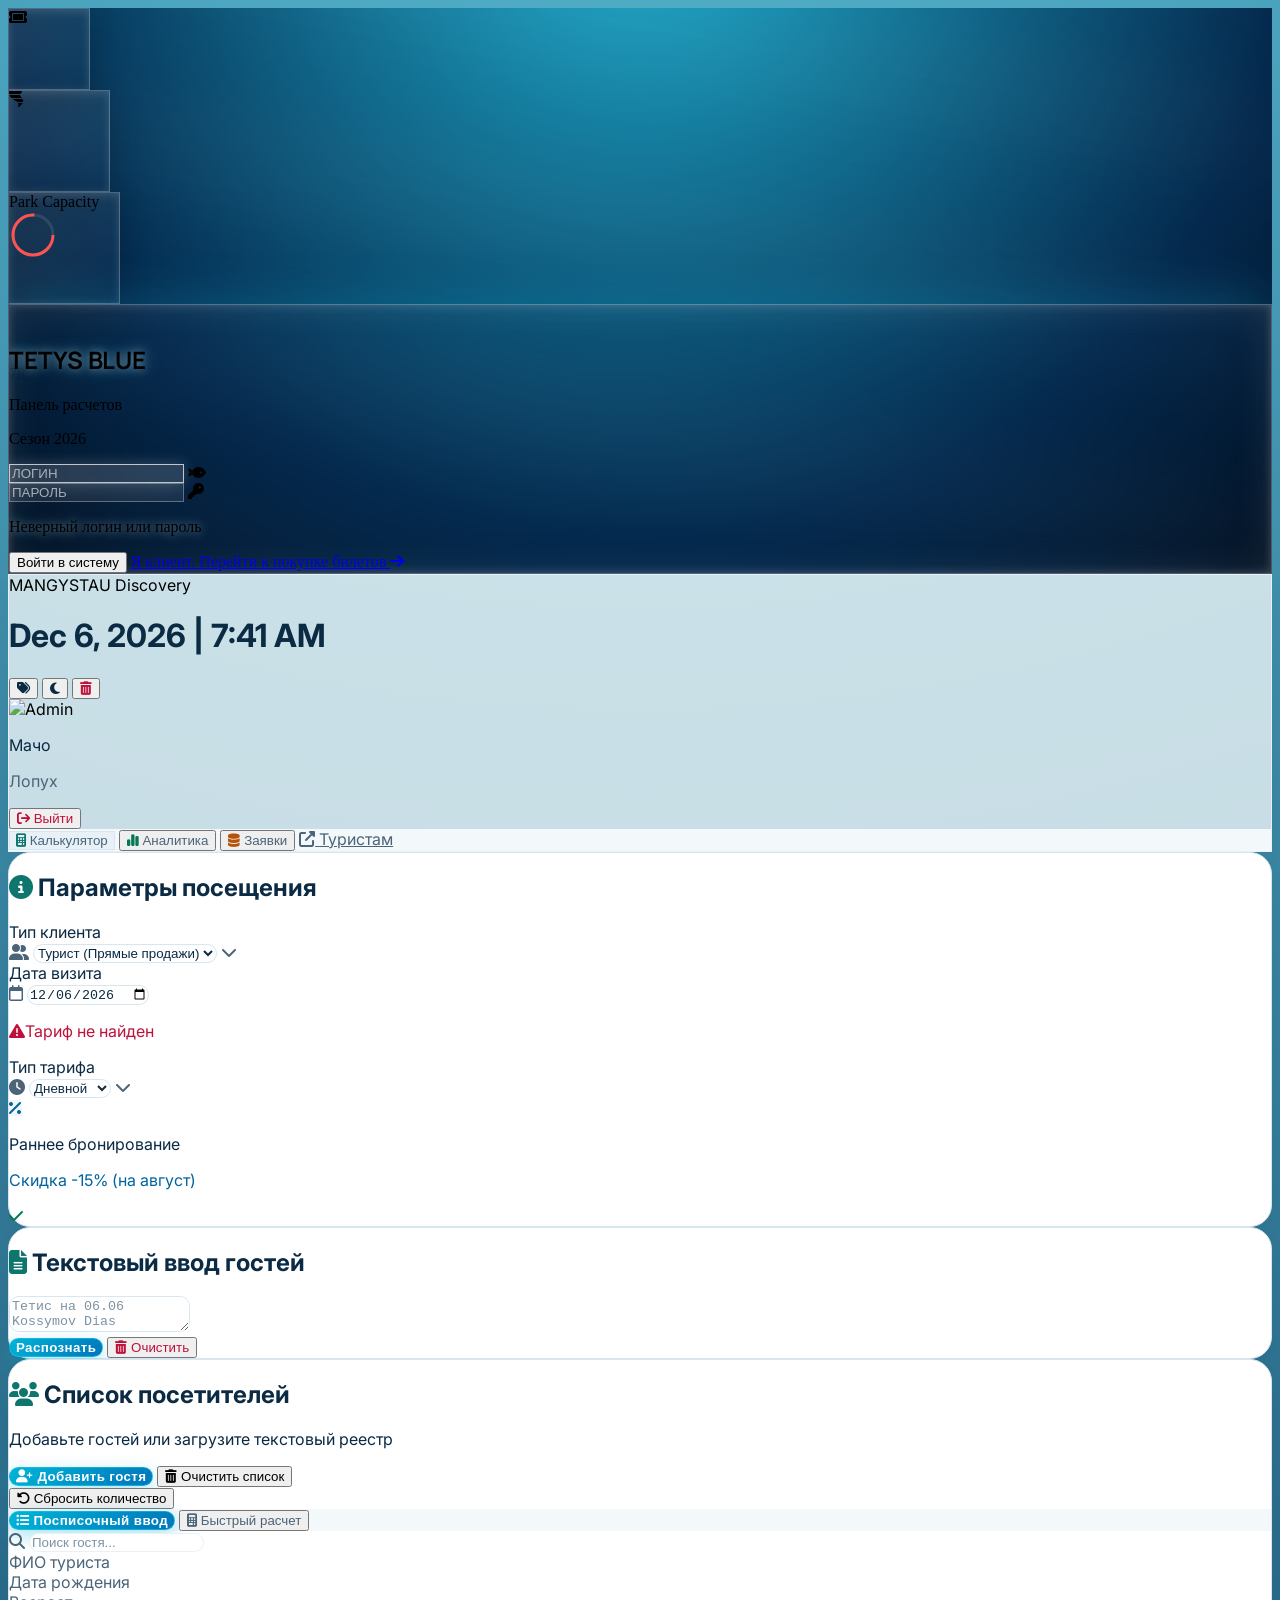
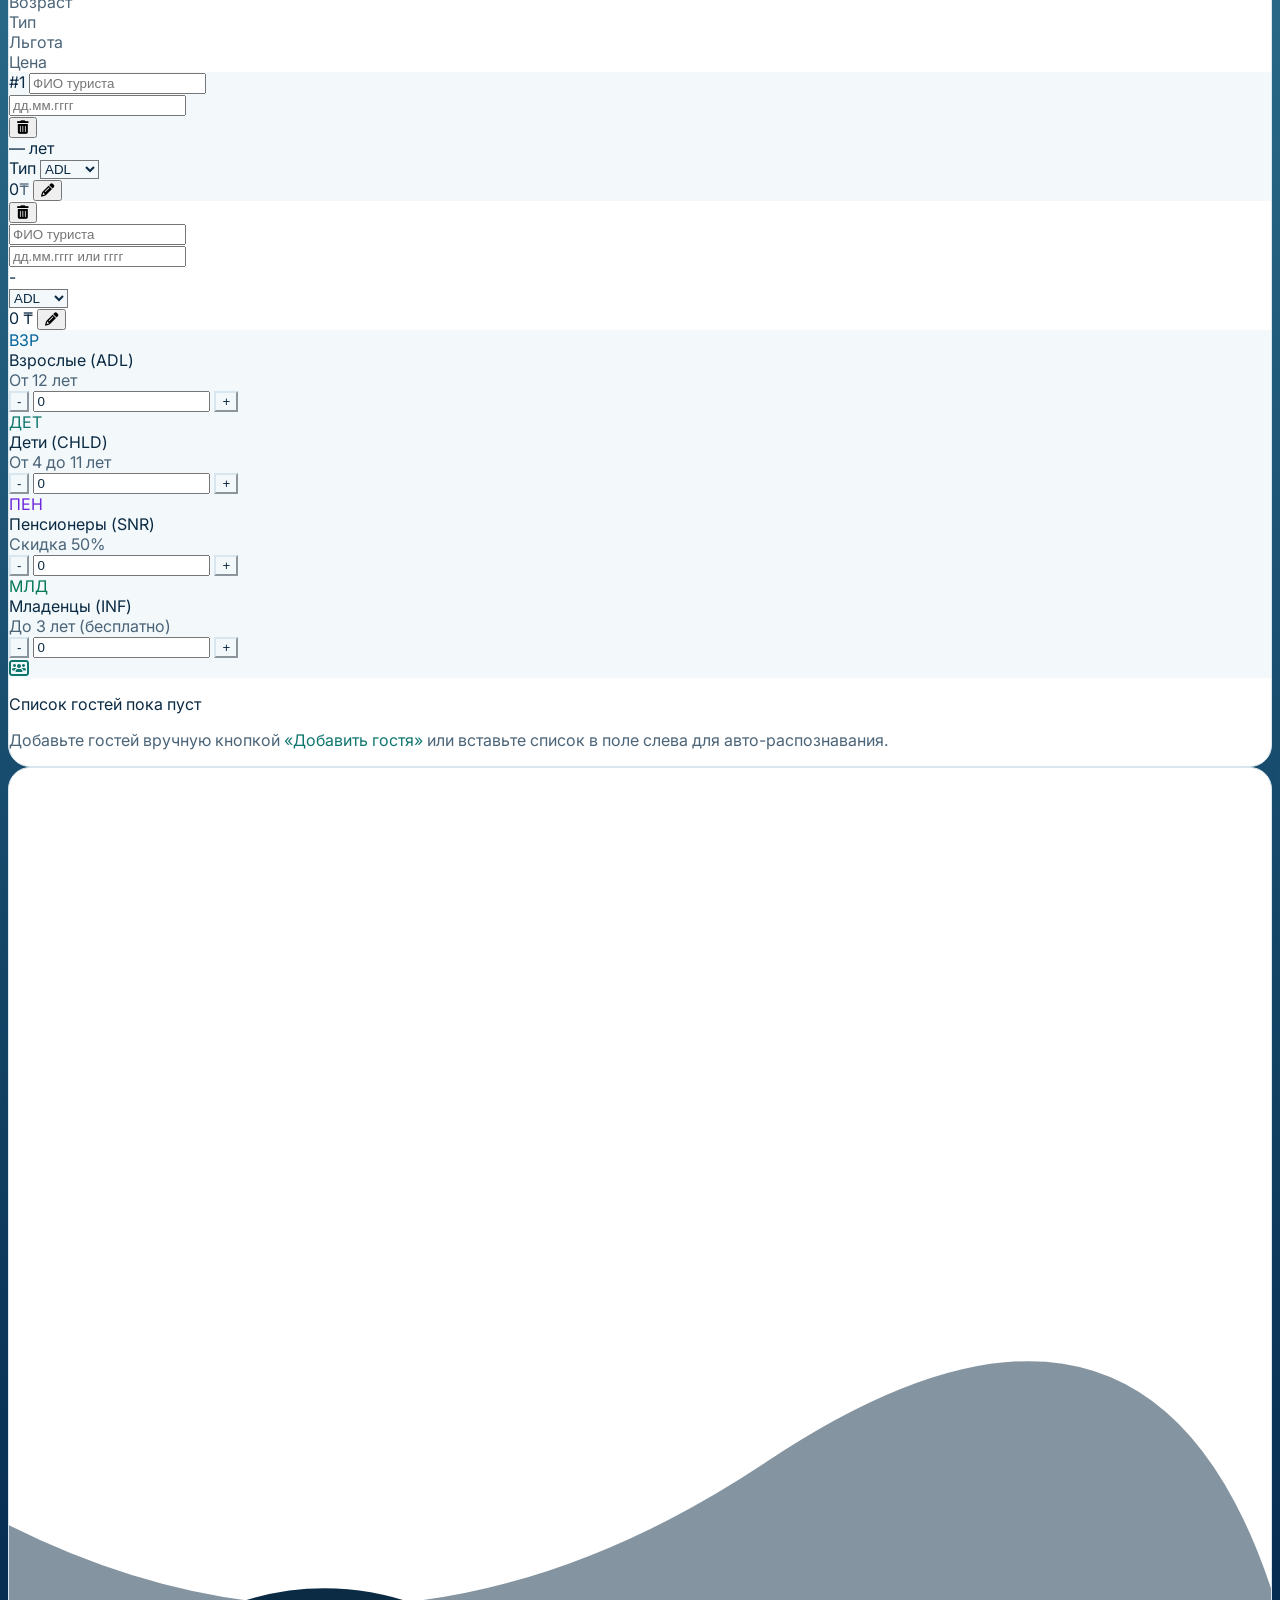
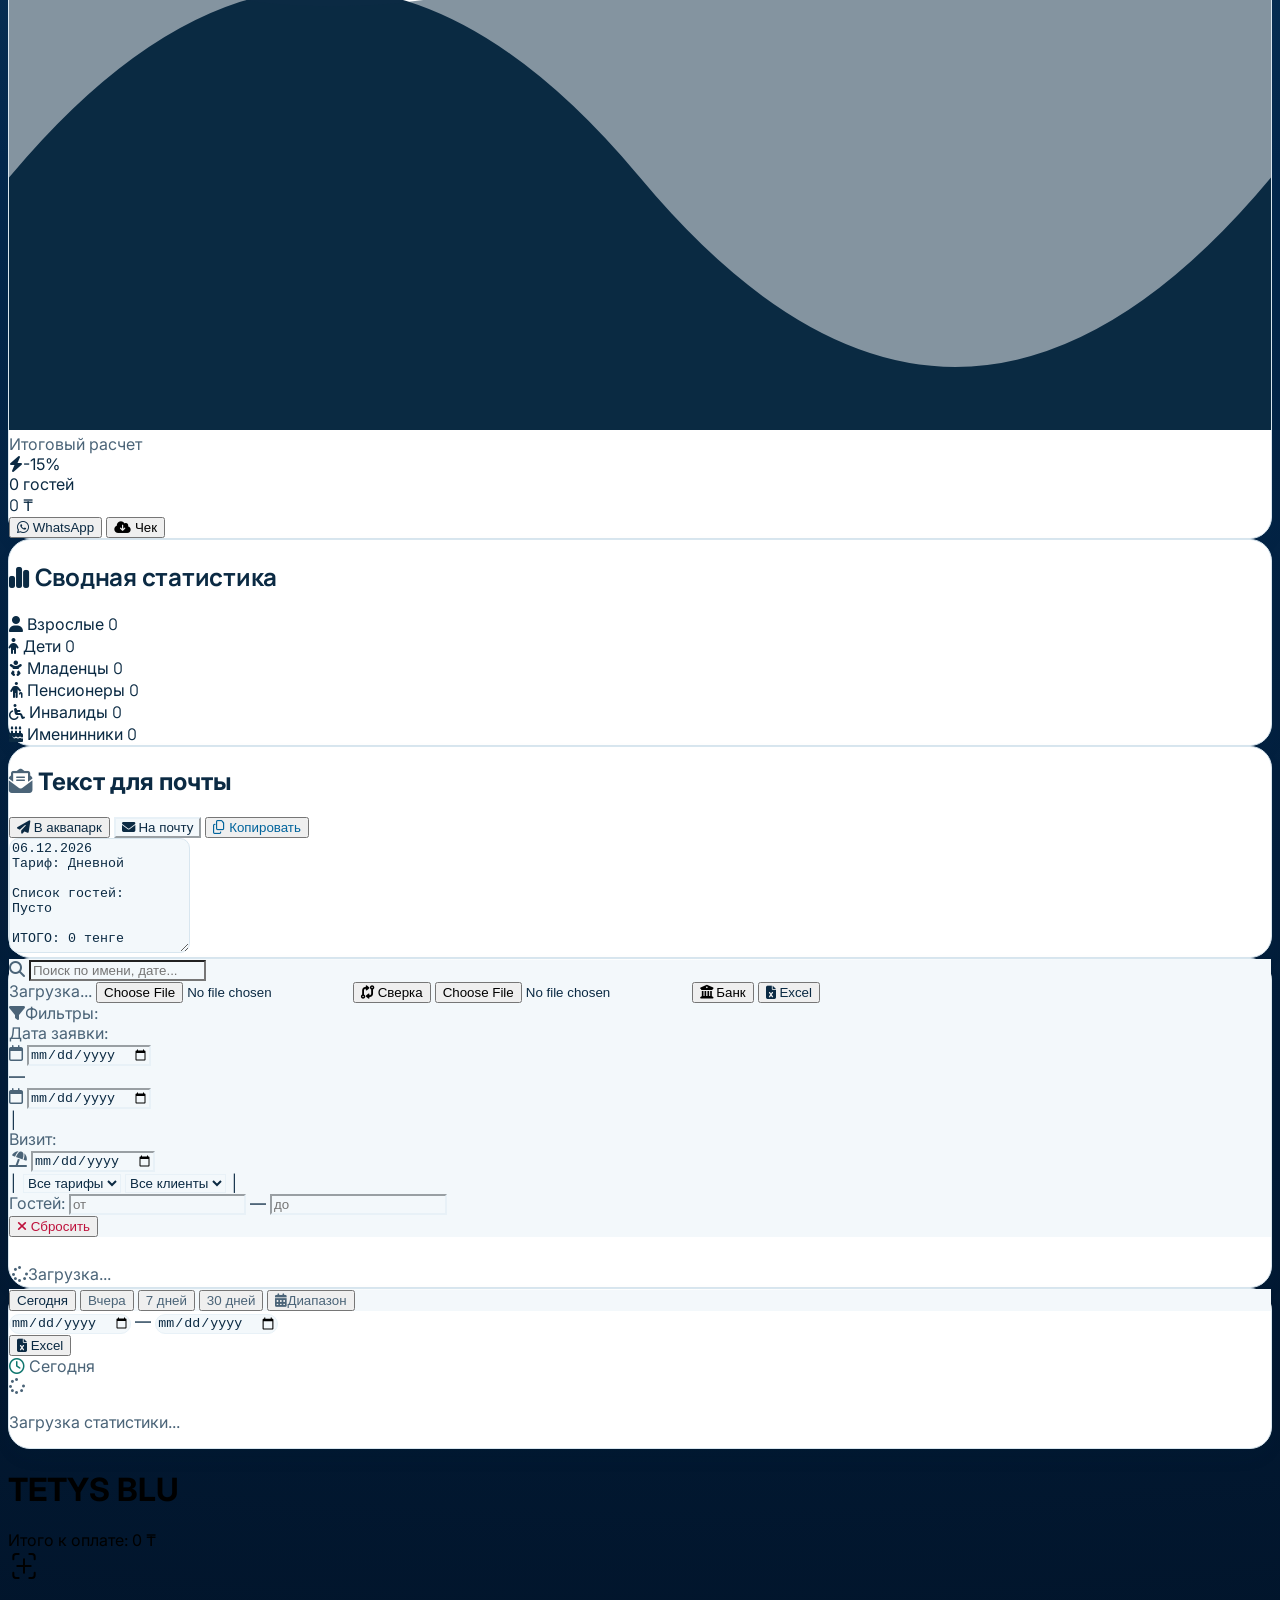
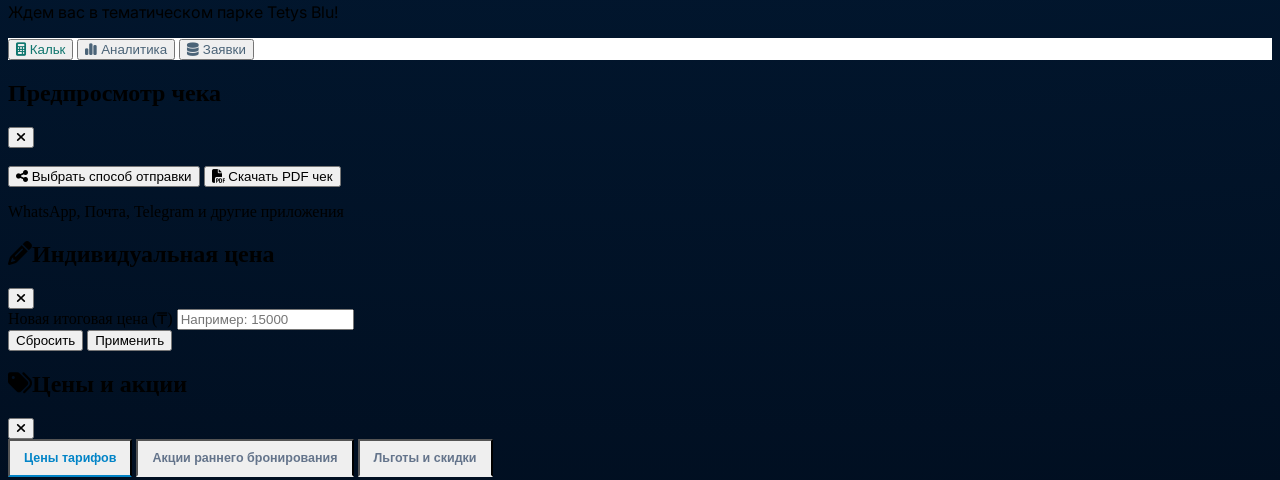
==== commit b515a023: "Update index.html" ====
--- a/index.html
+++ b/index.html
@@ -1163,7 +1163,7 @@
                         </button>
                         <div
                             class="flex items-center gap-2 md:gap-3 pl-2 sm:border-l sm:border-white/10 cursor-pointer group">
-                            <img id="adminAvatarImg" src="assets/admin_avatar.png" alt="Admin"
+                            <img id="adminAvatarImg" src="" alt="Admin"
                                 class="w-8 h-8 md:w-10 md:h-10 rounded-full object-cover border-2 border-transparent group-hover:border-cyan-400 transition-colors shadow-lg">
                             <div class="hidden sm:block">
                                 <p class="text-xs font-bold text-white leading-tight">Мачо</p>
@@ -1284,9 +1284,9 @@
                                             <i
                                                 class="fa-solid fa-percent text-blue-400 bg-white/10 w-8 h-8 rounded-full flex items-center justify-center shadow-sm"></i>
                                             <div>
-                                                <p class="text-xs font-bold text-white drop-shadow-sm">Раннее
+                                                <p id="earlyBookingTitle" class="text-xs font-bold text-white drop-shadow-sm">Раннее
                                                     бронирование</p>
-                                                <p class="text-[10px] text-blue-200">Скидка -15% (на август)</p>
+                                                <p id="earlyBookingSubtitle" class="text-[10px] text-blue-200">Скидка -15% (на август)</p>
                                             </div>
                                         </div>
                                         <div class="flex items-center justify-center bg-emerald-500/20 border border-emerald-400/30 text-emerald-400 rounded-full w-6 h-6"
@@ -2093,4 +2093,4 @@
     </script>
 </body>
 
-</html>+</html>
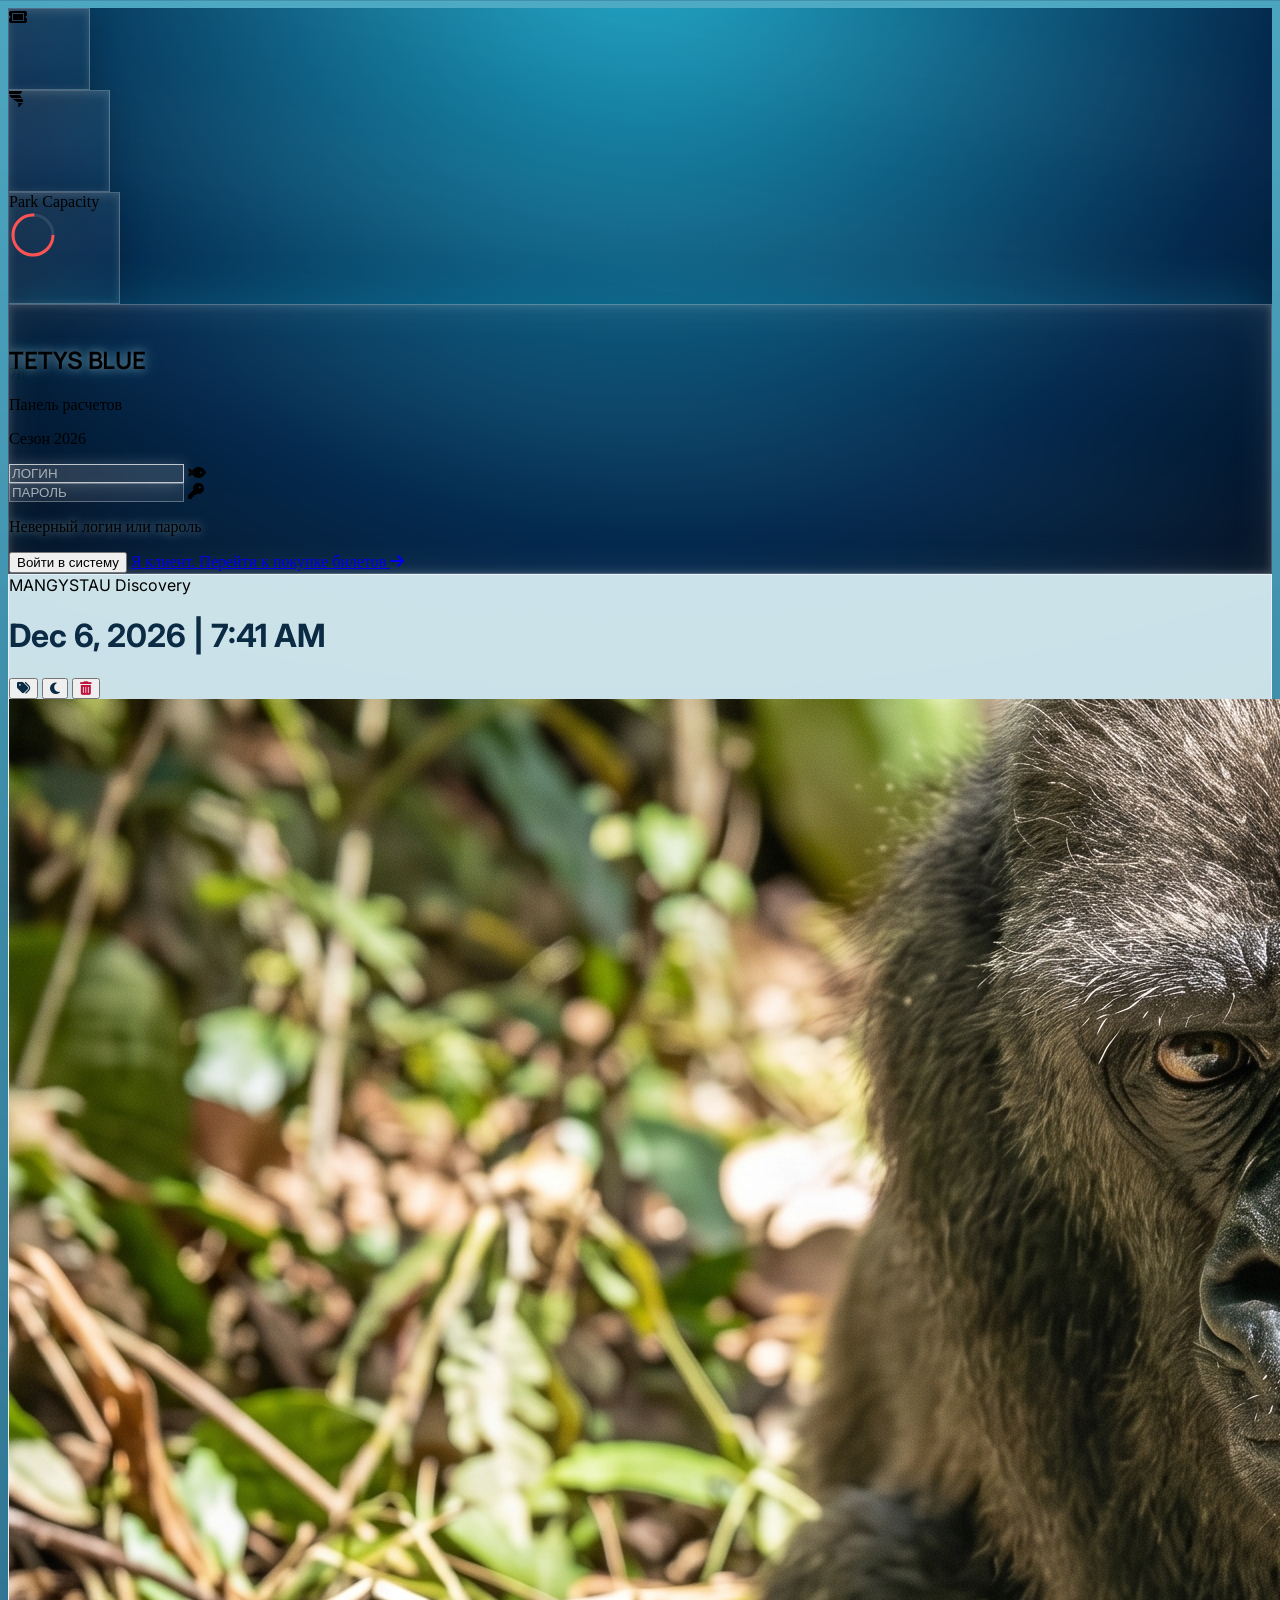
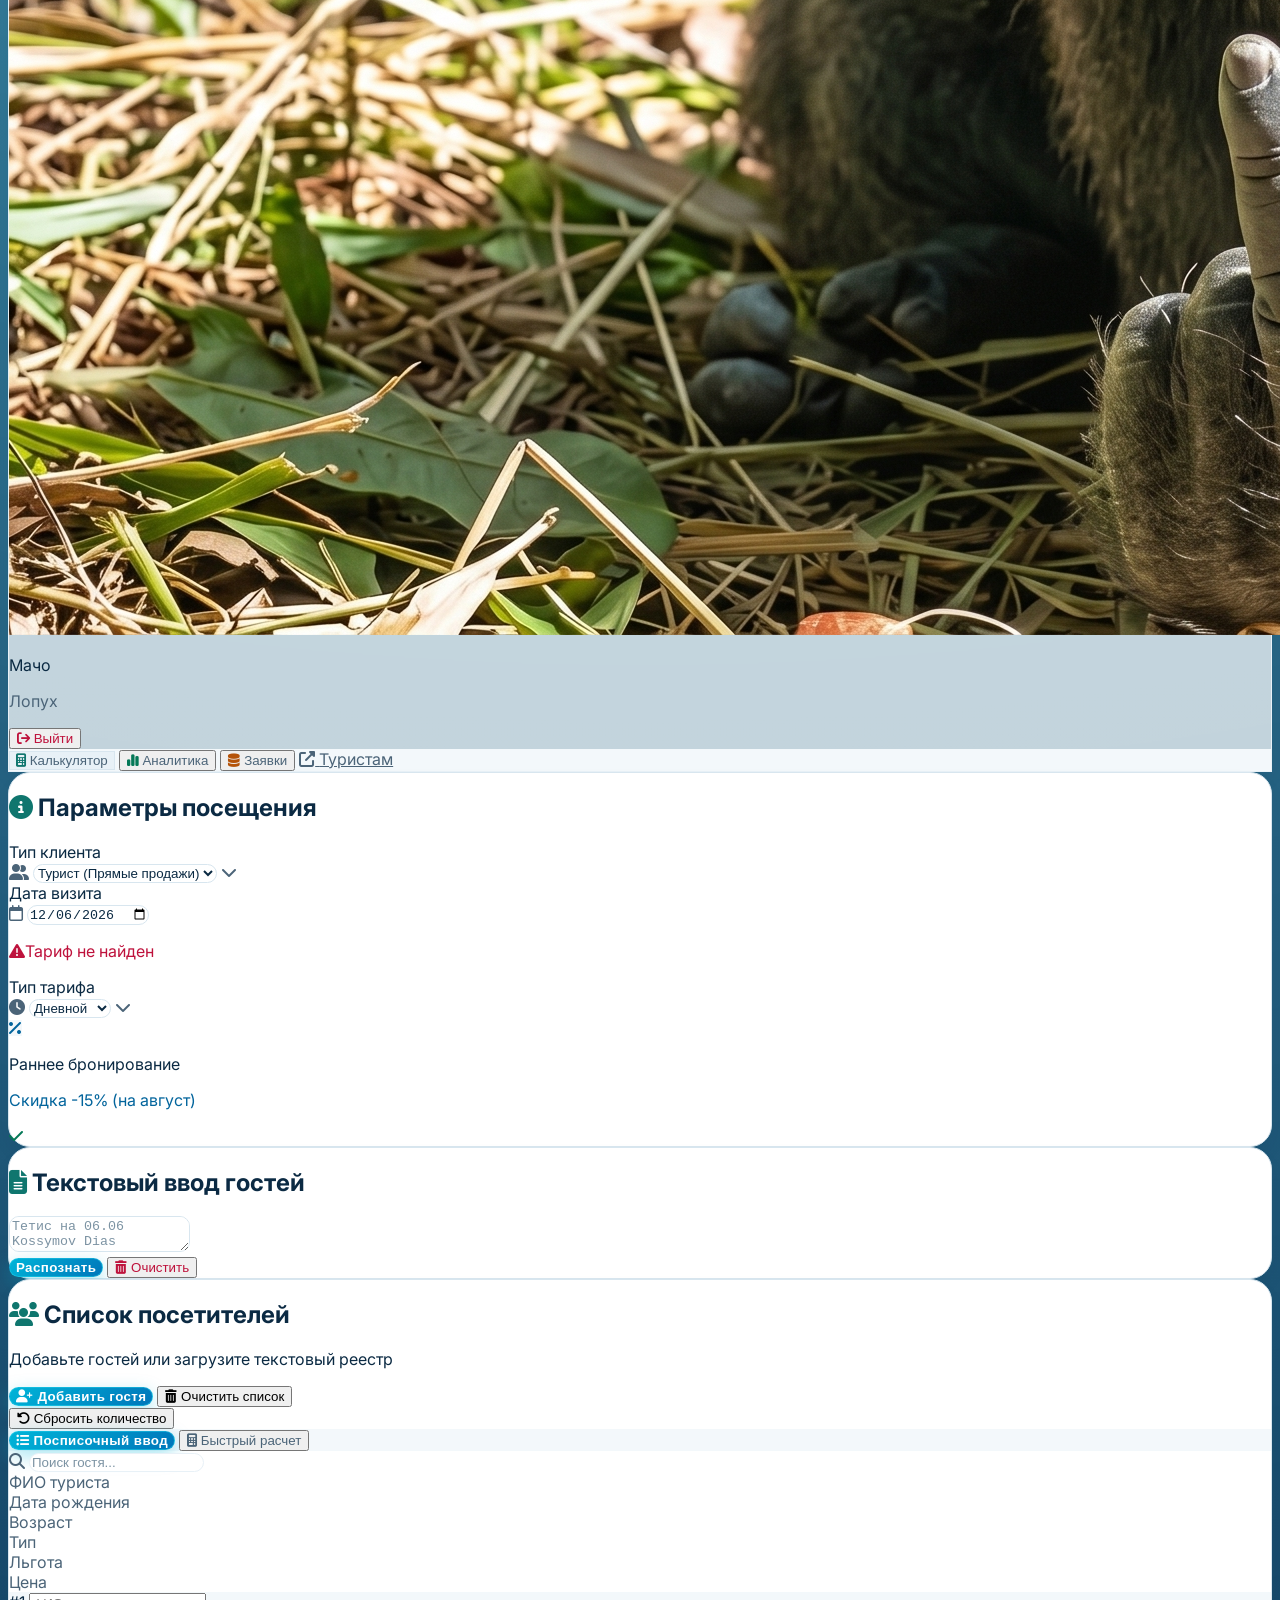
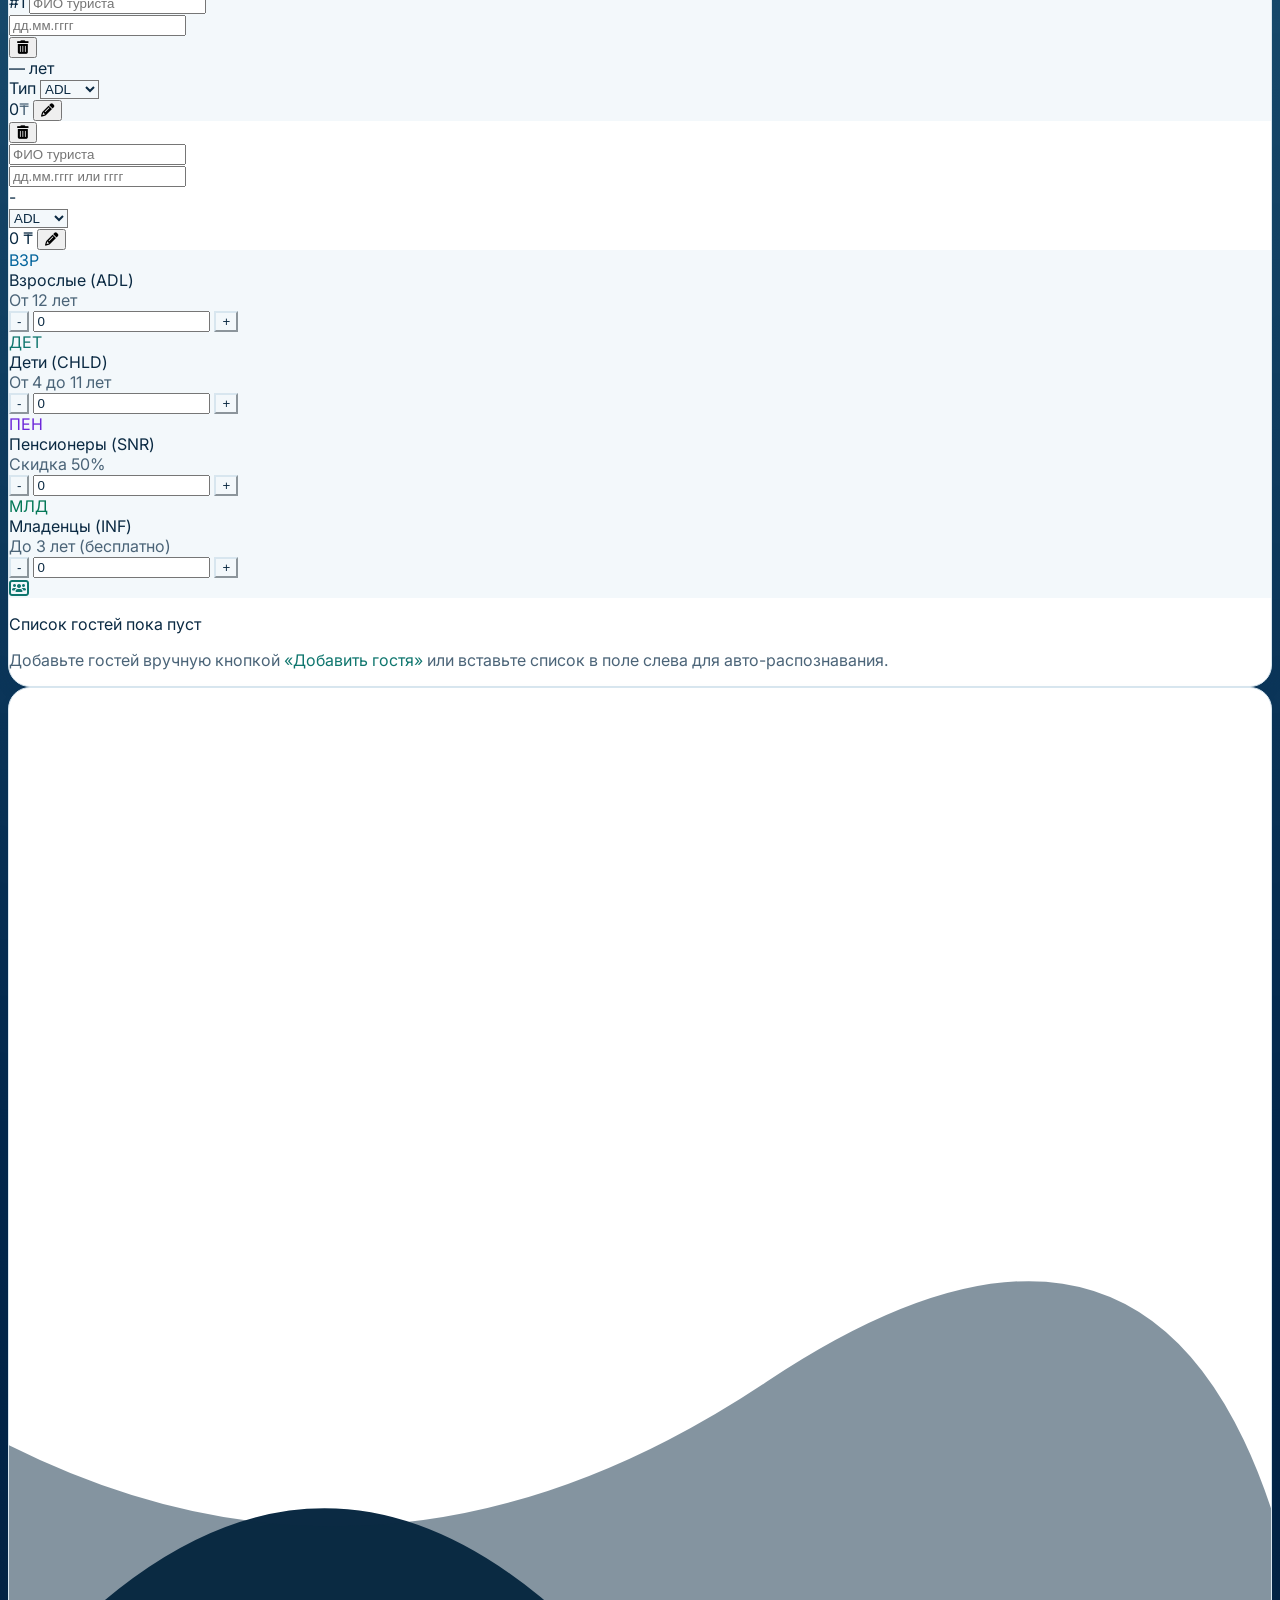
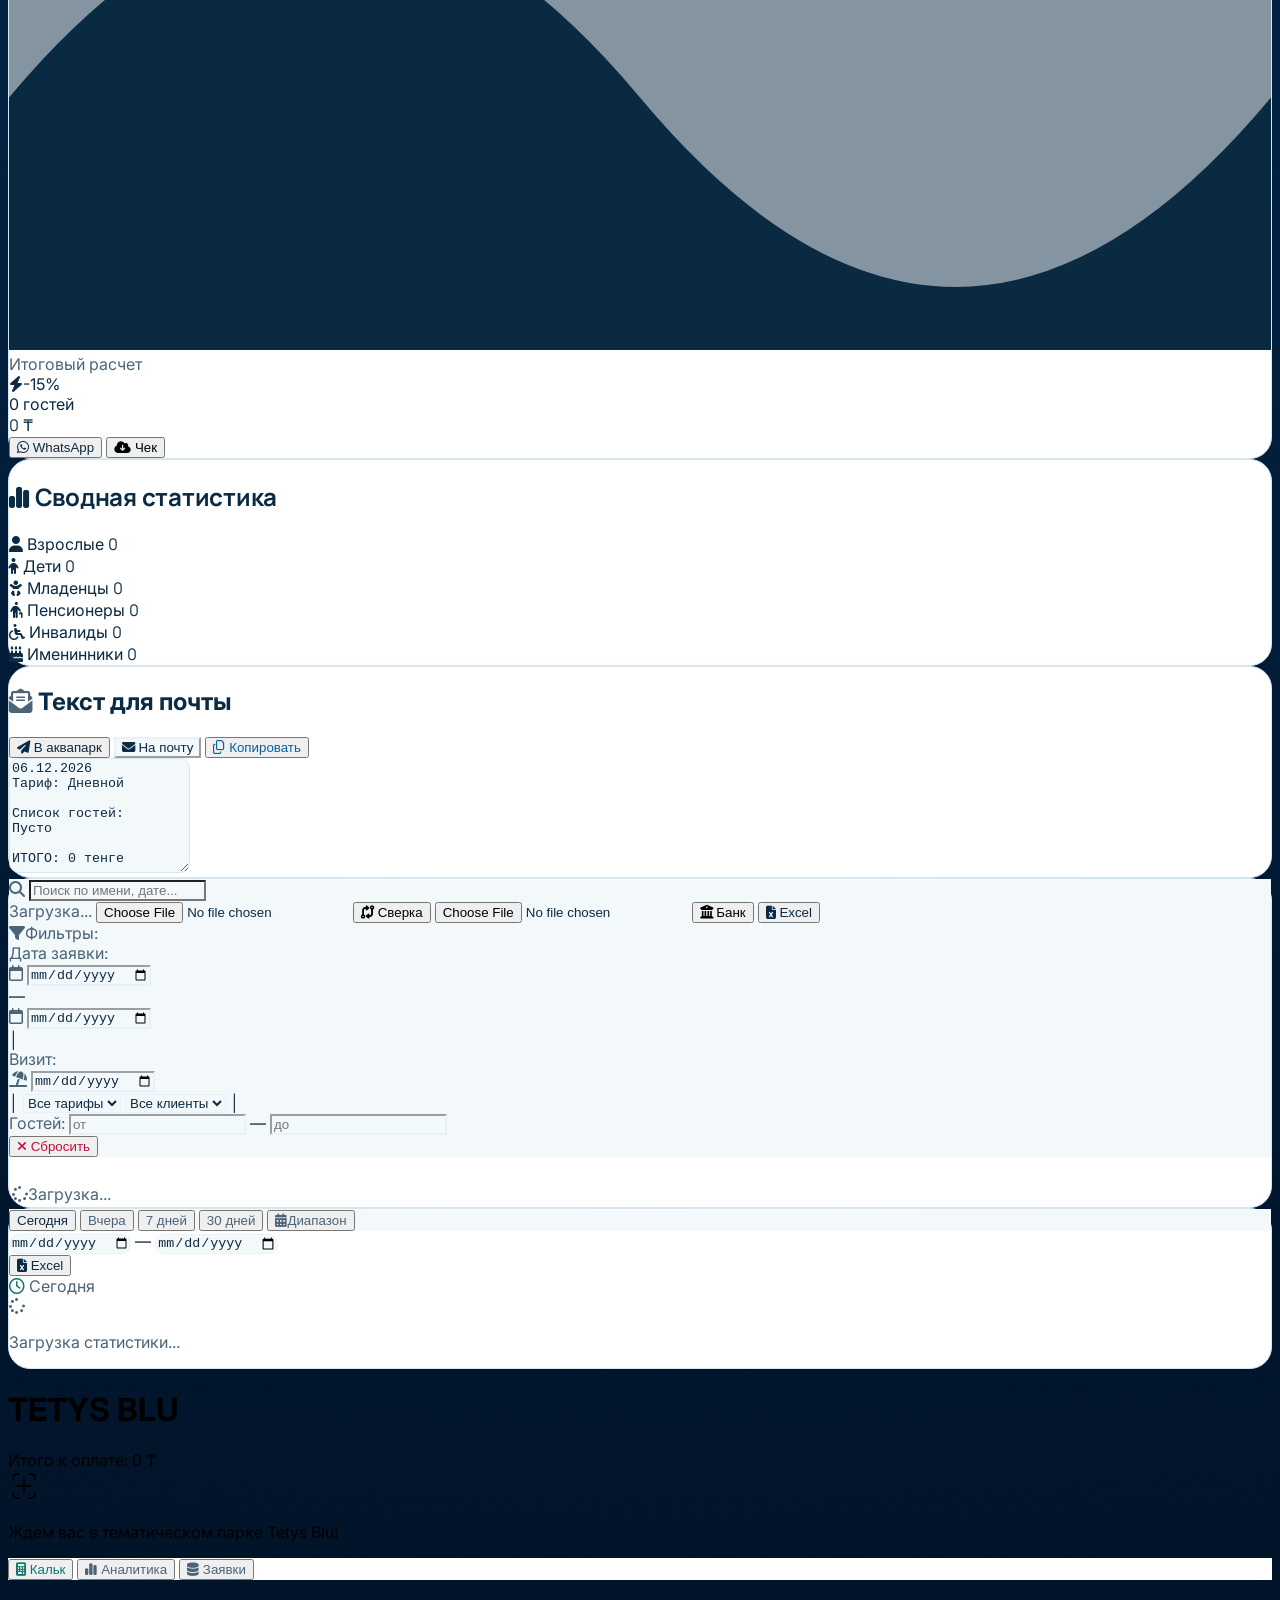
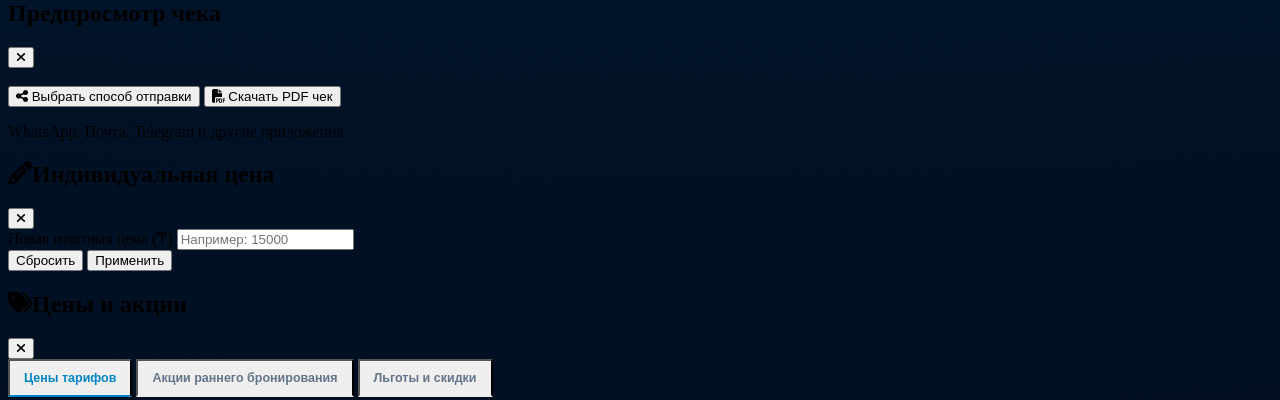
==== commit 3790516c: "Update index.html" ====
--- a/index.html
+++ b/index.html
@@ -1162,9 +1162,9 @@
                             <i class="fa-solid fa-trash-can text-sm"></i>
                         </button>
                         <div
-                            class="flex items-center gap-2 md:gap-3 pl-2 sm:border-l sm:border-white/10 cursor-pointer group">
-                            <img id="adminAvatarImg" src="" alt="Admin"
-                                class="w-8 h-8 md:w-10 md:h-10 rounded-full object-cover border-2 border-transparent group-hover:border-cyan-400 transition-colors shadow-lg">
+                            class="flex items-center gap-2 md:gap-3 pl-2 sm:border-l sm:border-white/10">
+                            <img id="adminAvatarImg" src="assets/admin_avatar.png" alt="Admin"
+                                class="w-8 h-8 md:w-10 md:h-10 rounded-full object-cover border-2 border-transparent shadow-lg">
                             <div class="hidden sm:block">
                                 <p class="text-xs font-bold text-white leading-tight">Мачо</p>
                                 <p class="text-[9px] text-slate-400">Лопух</p>
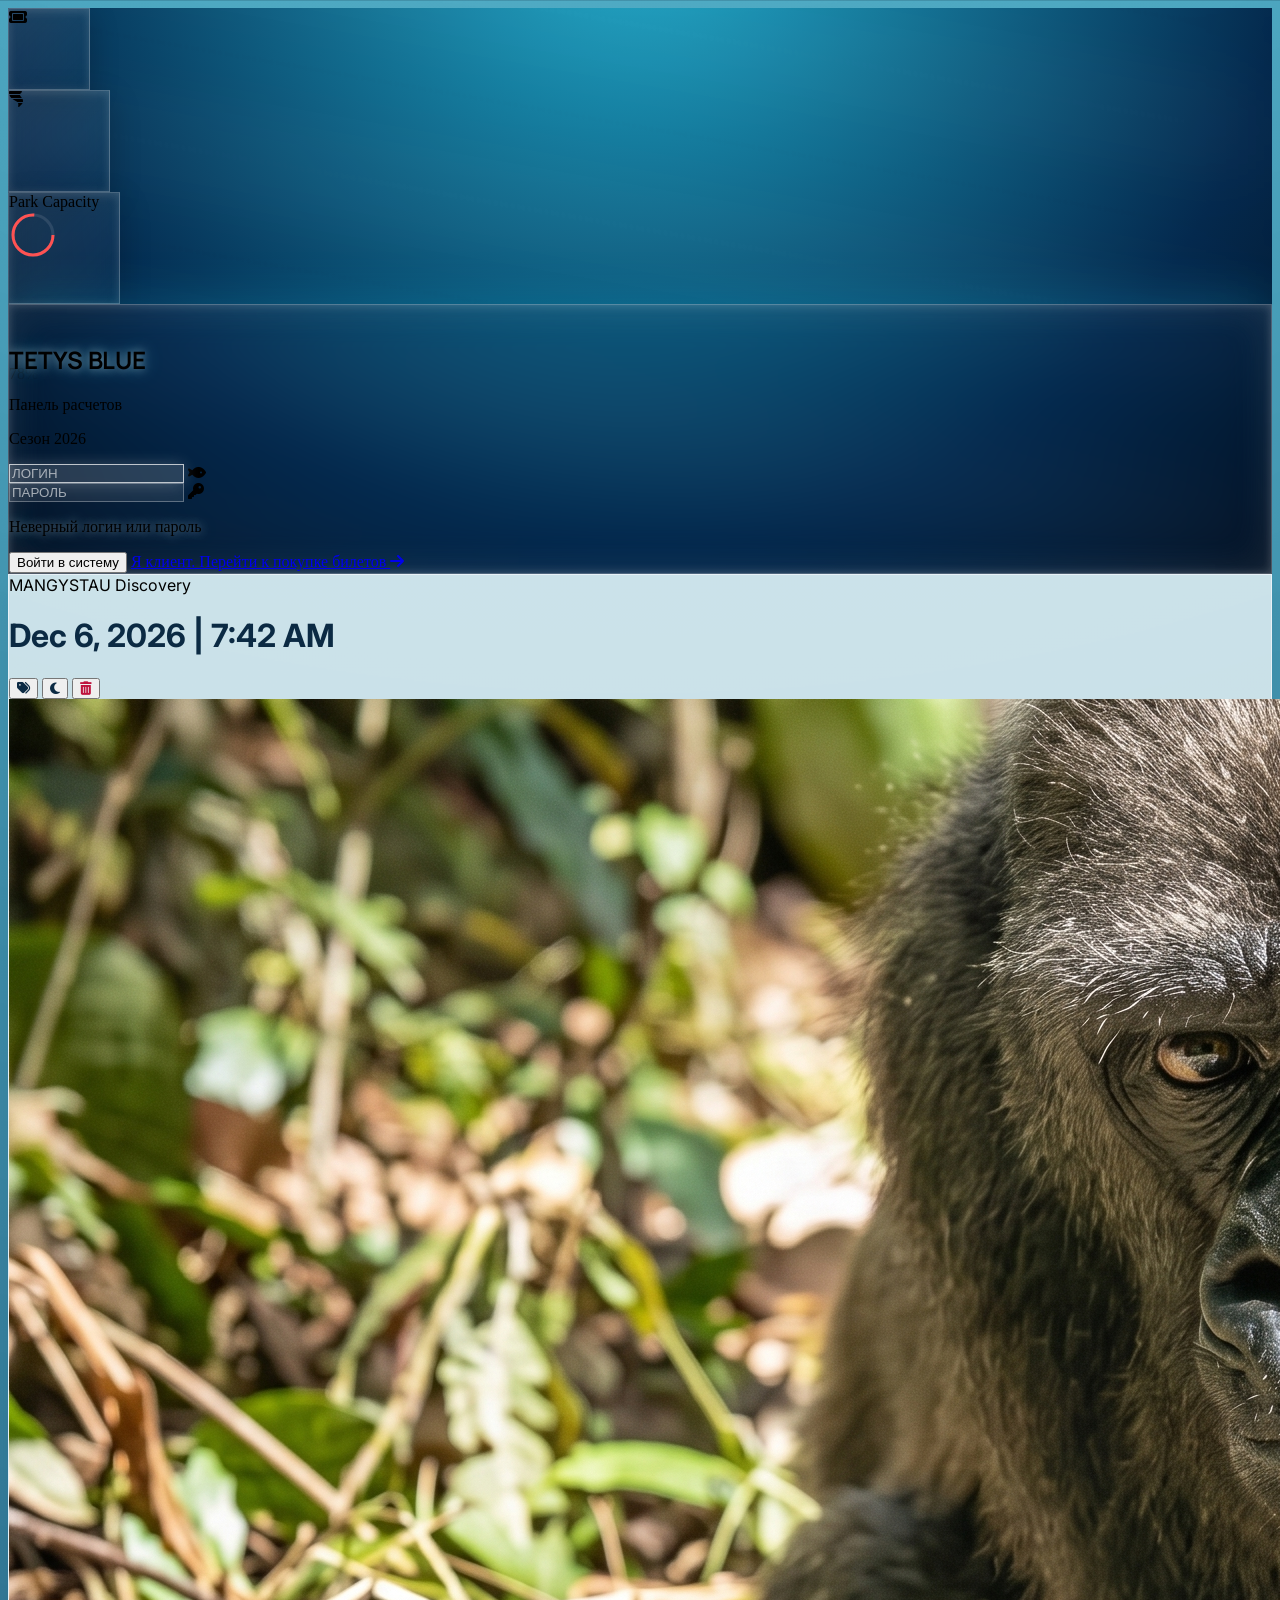
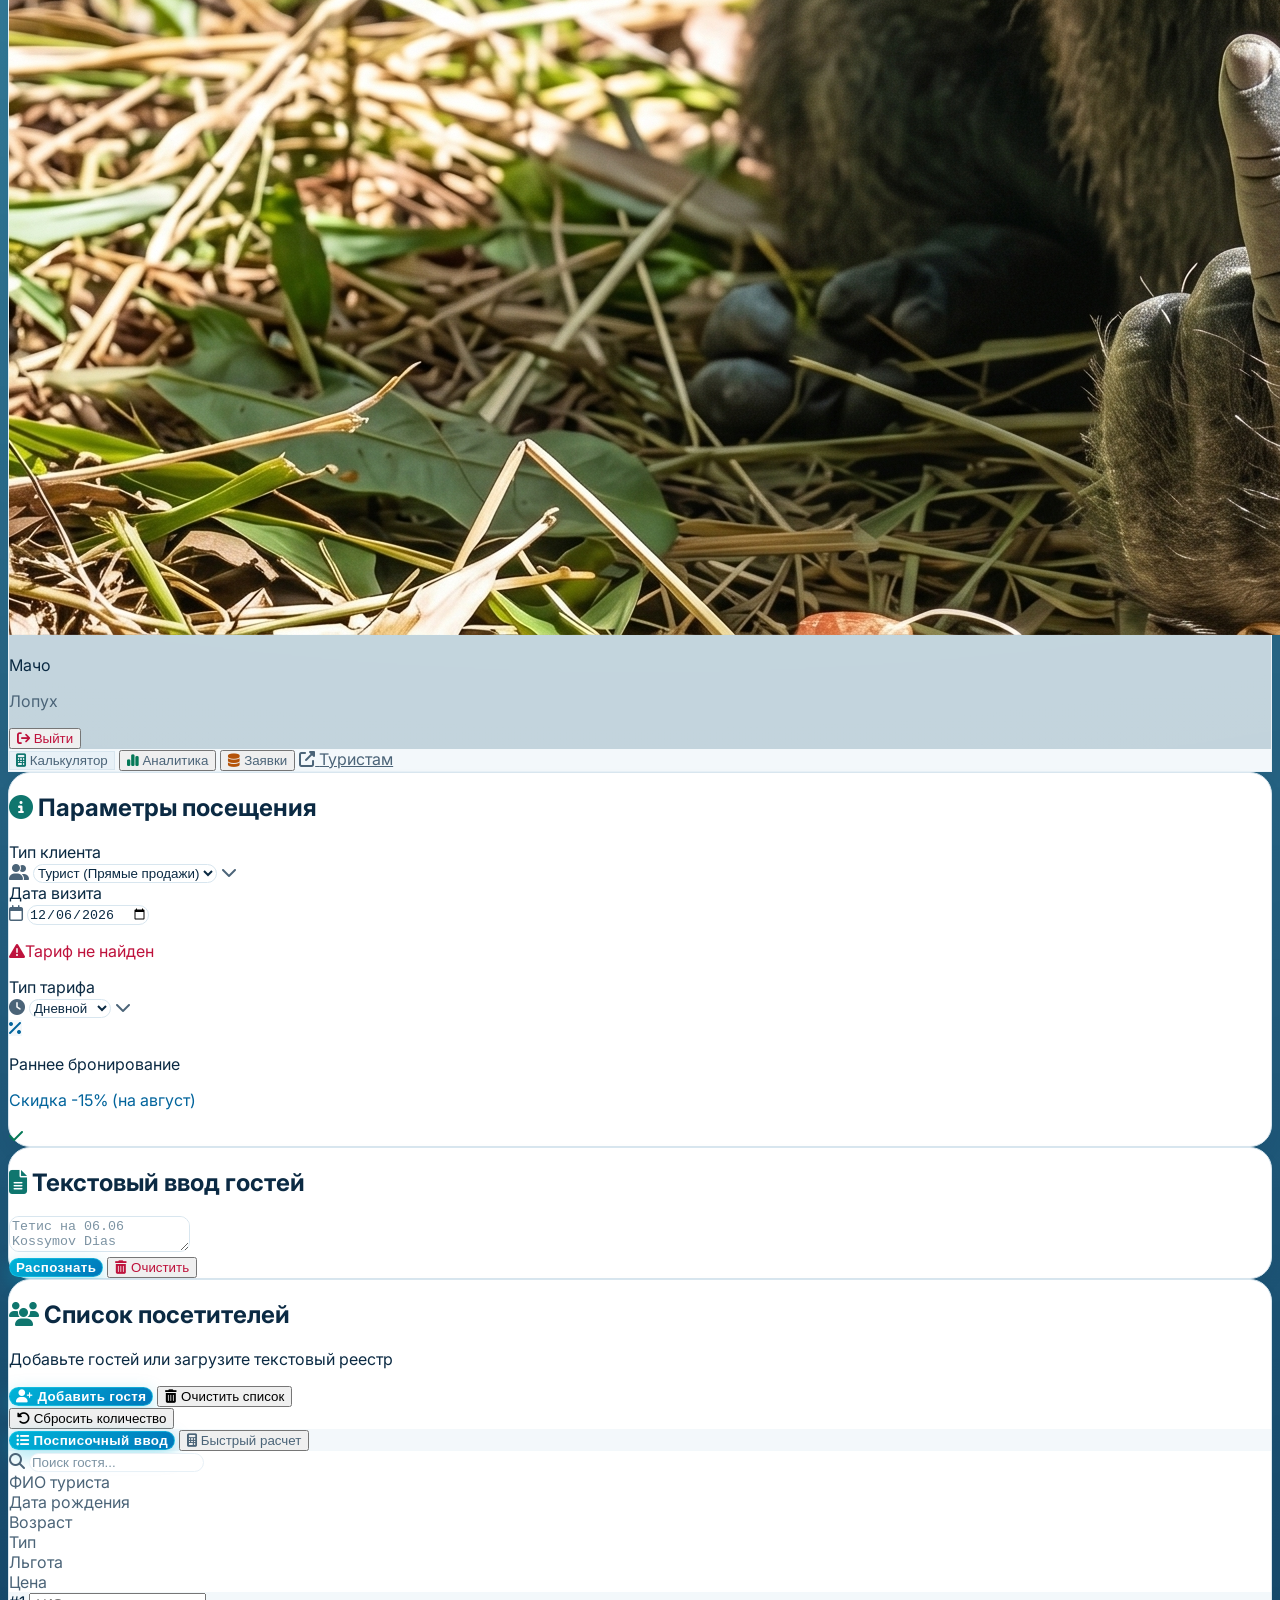
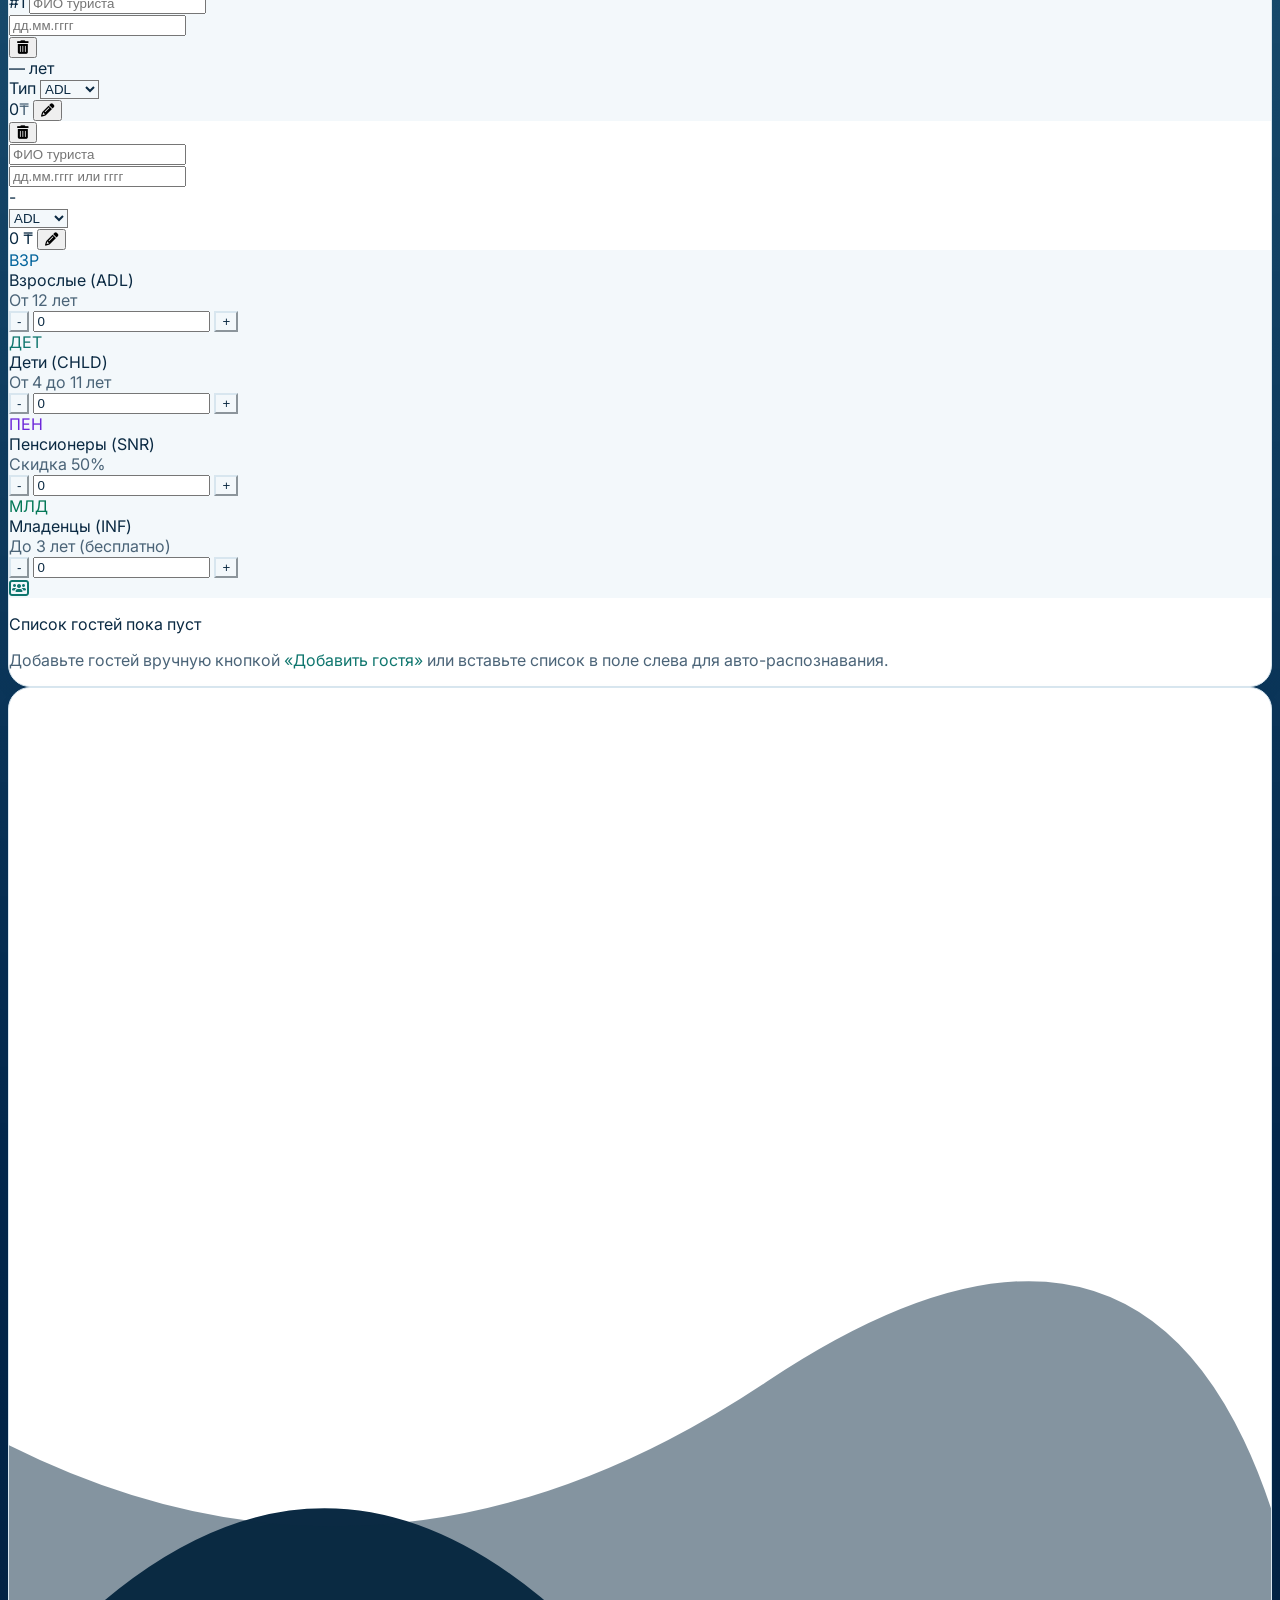
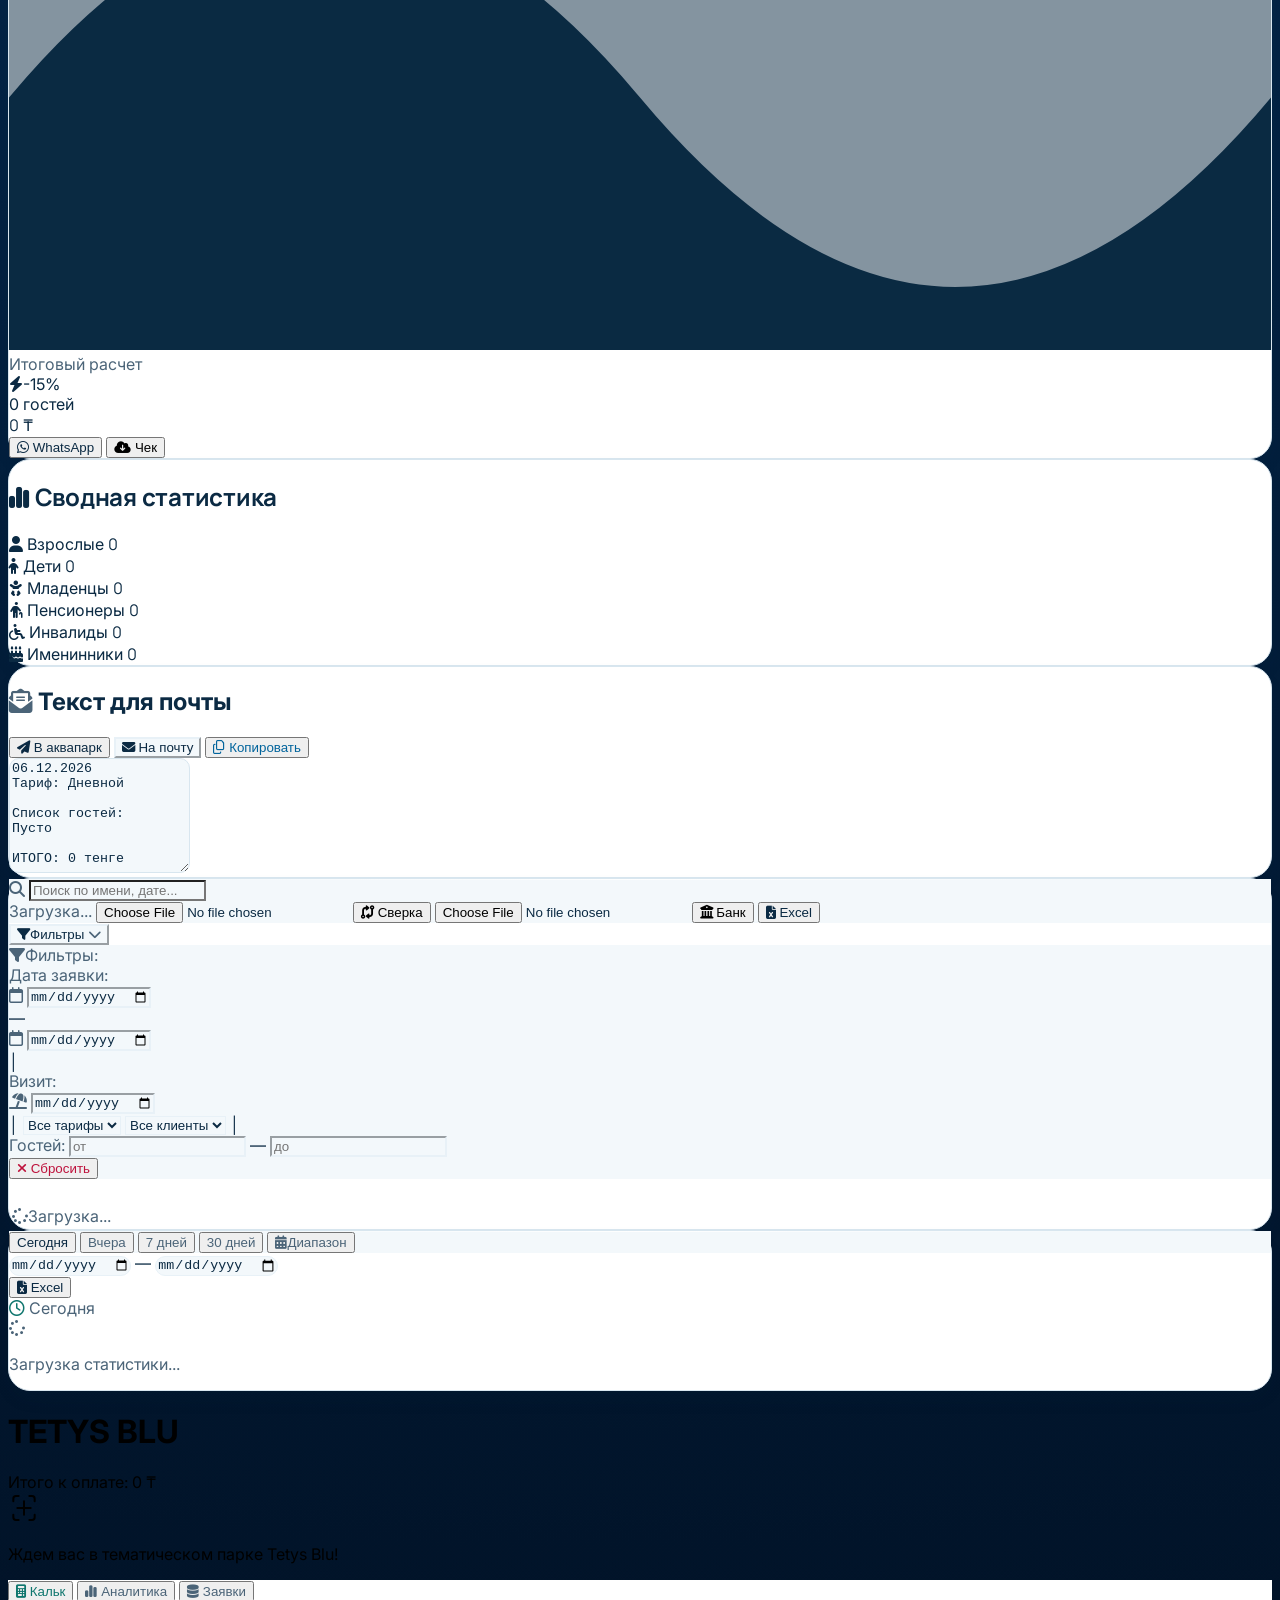
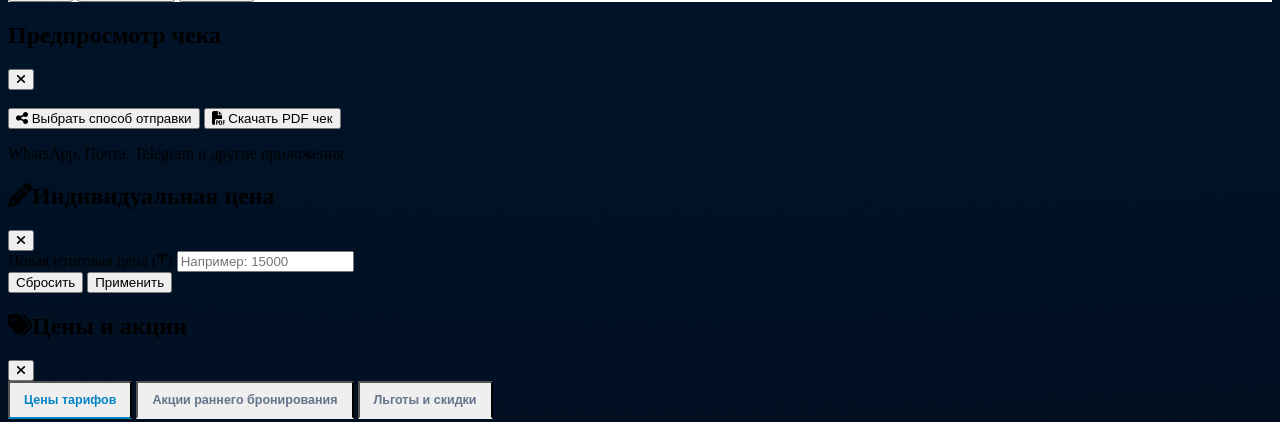
==== commit e8859293: "Update index.html" ====
--- a/index.html
+++ b/index.html
@@ -1731,8 +1731,17 @@
                     </div>
                 </div>
 
+                <!-- Filter bar toggle (mobile only) -->
+                <button id="dbFilterToggleBtn" type="button"
+                    class="sm:hidden flex items-center justify-between gap-2 px-3 py-2.5 border-b border-white/10 bg-black/20 shrink-0 text-left">
+                    <span class="text-[11px] font-bold text-slate-300 uppercase tracking-wider">
+                        <i class="fa-solid fa-filter mr-1.5"></i>Фильтры
+                    </span>
+                    <i class="fa-solid fa-chevron-down text-slate-400 text-xs transition-transform" id="dbFilterToggleIcon"></i>
+                </button>
+
                 <!-- Filter bar -->
-                <div class="flex flex-wrap items-center gap-2 px-3 py-2 border-b border-white/10 bg-black/30 shrink-0">
+                <div id="dbFilterBar" class="hidden sm:flex flex-wrap items-center gap-2 px-3 py-2 border-b border-white/10 bg-black/30 shrink-0">
                     <span class="text-[10px] font-bold text-slate-400 uppercase tracking-wider whitespace-nowrap">
                         <i class="fa-solid fa-filter mr-1"></i>Фильтры:
                     </span>
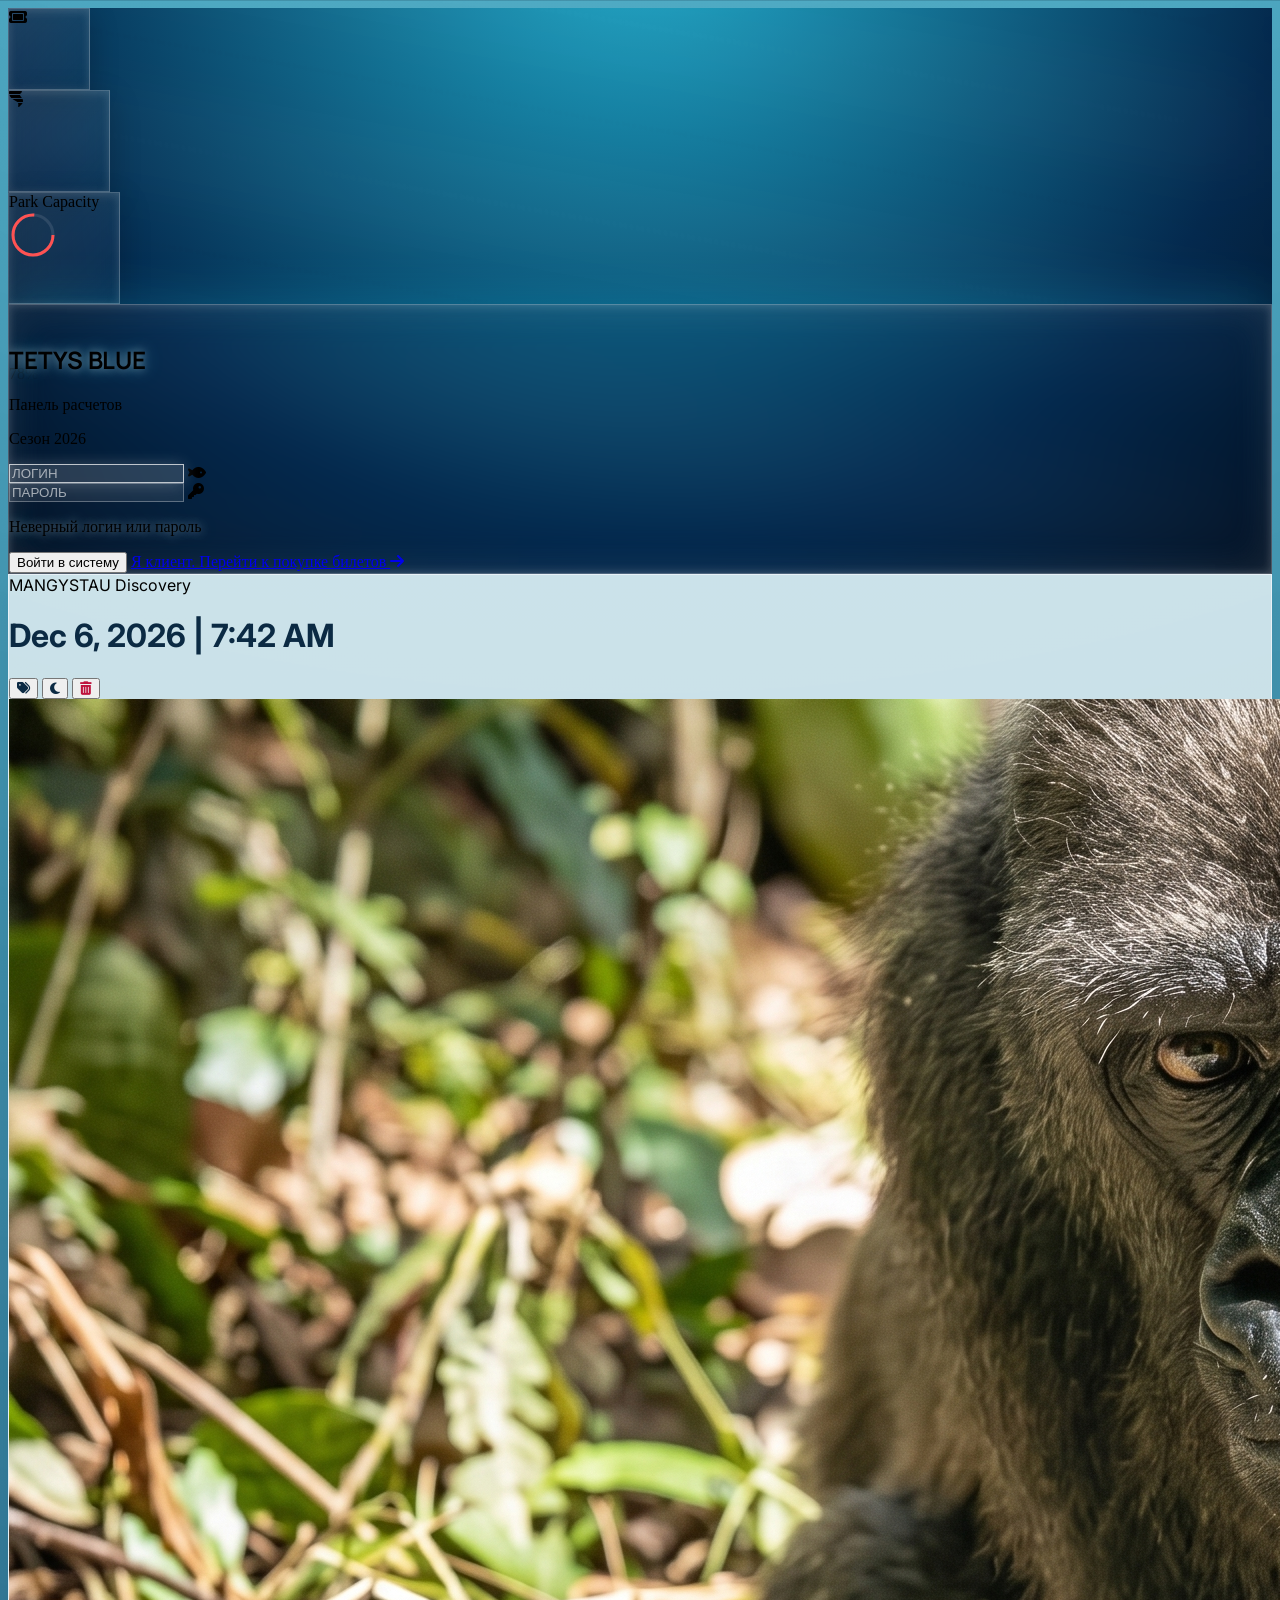
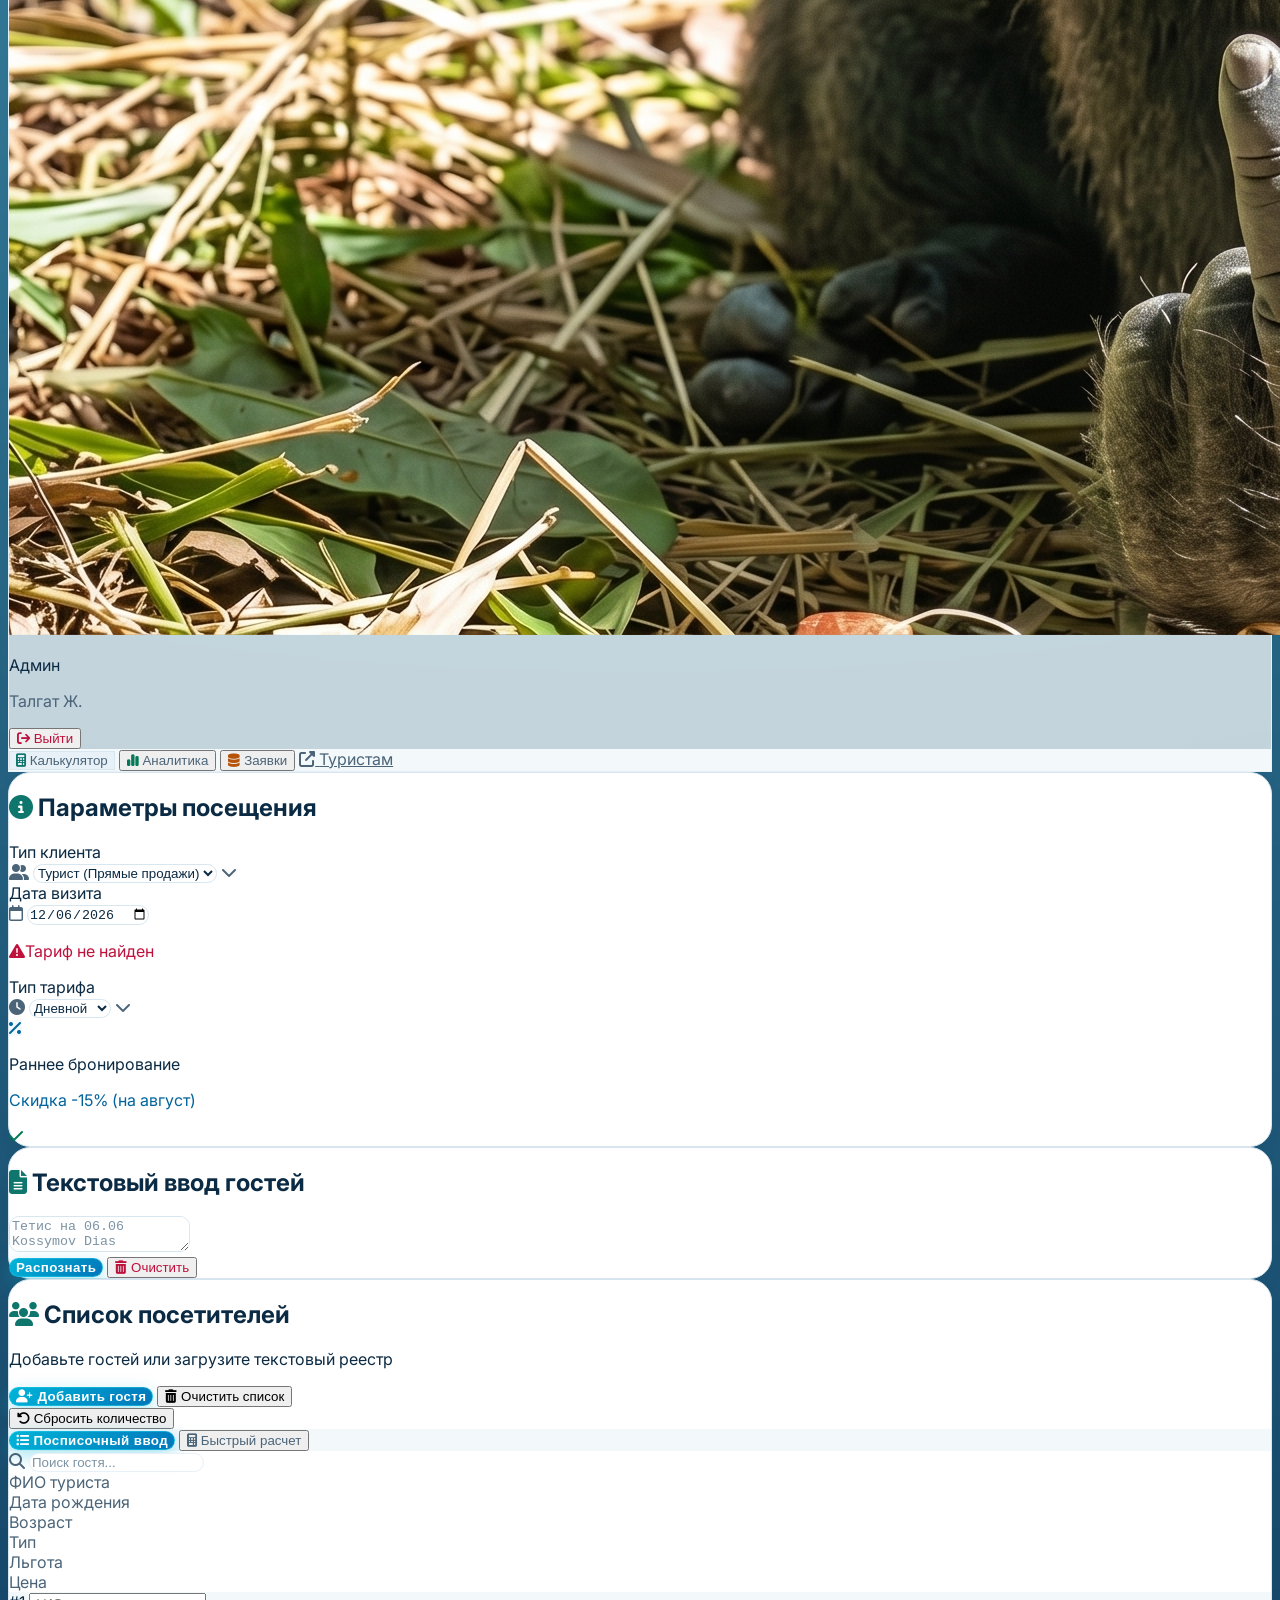
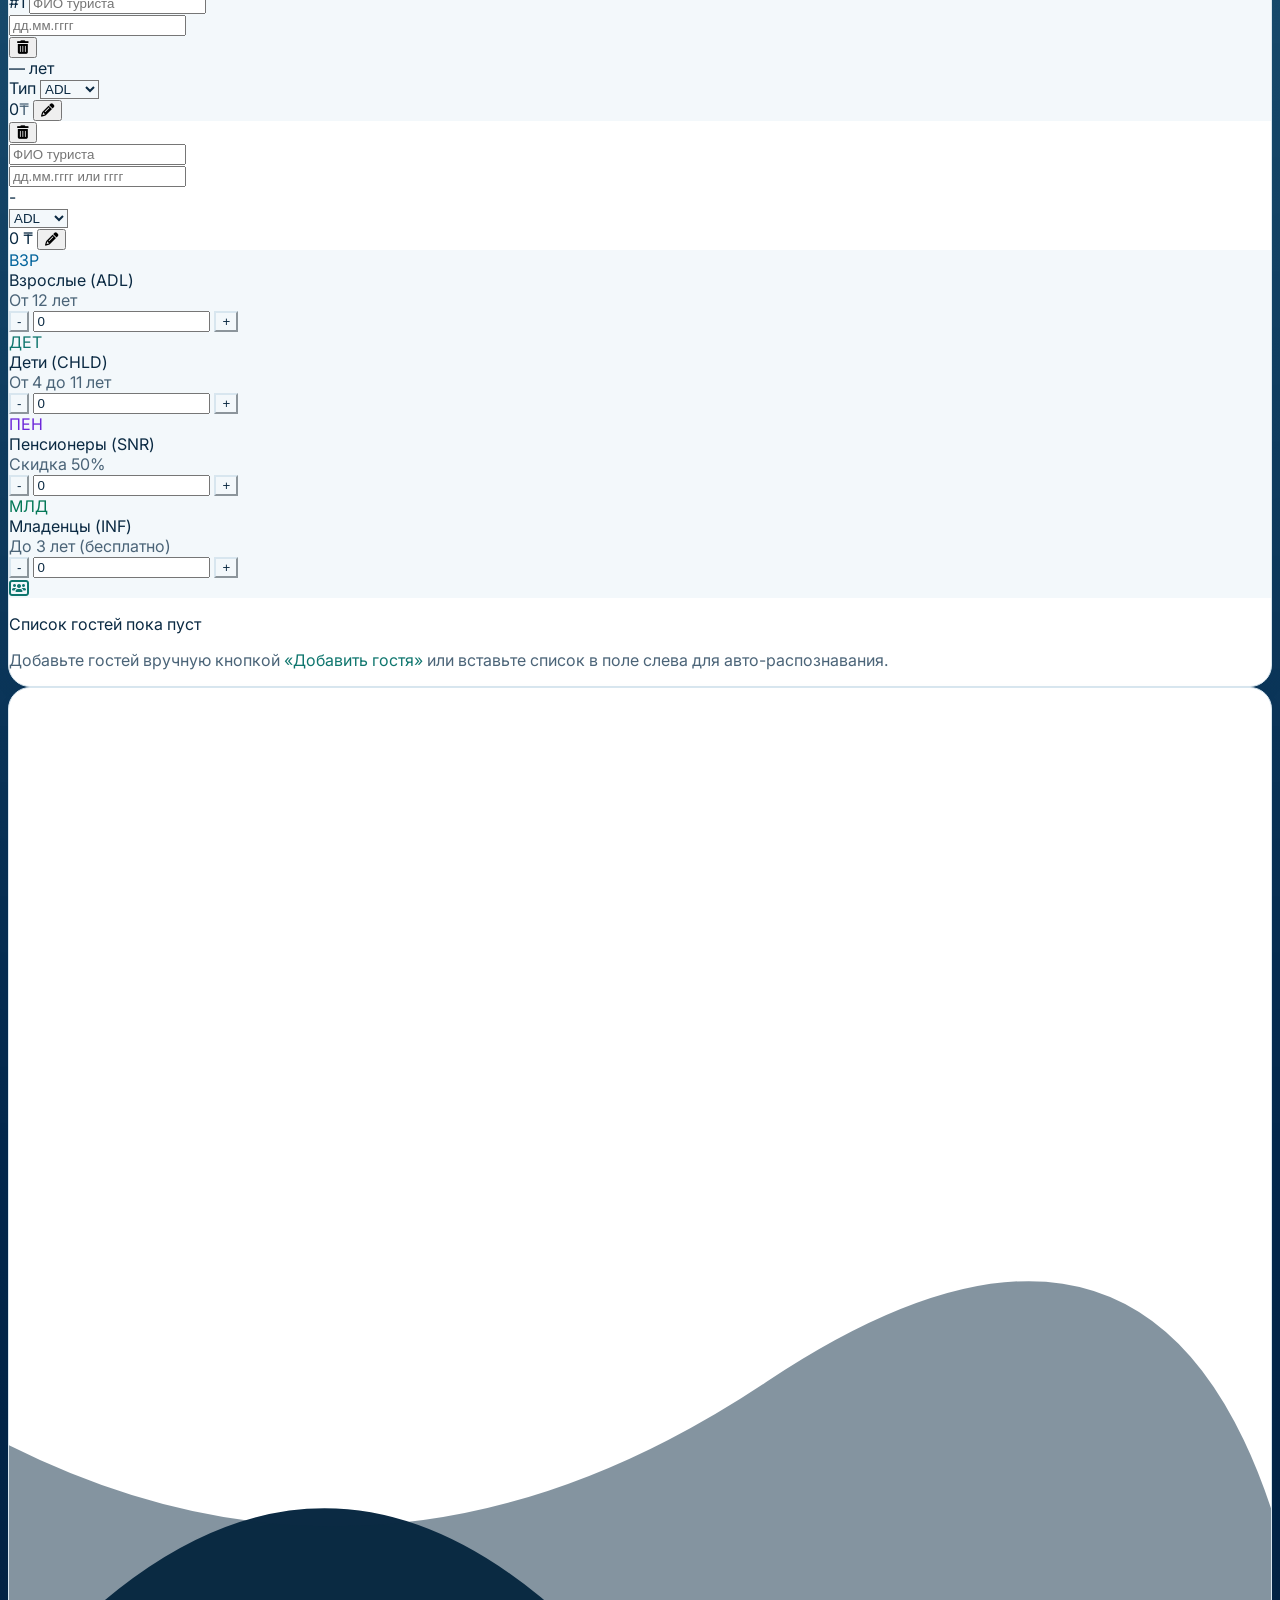
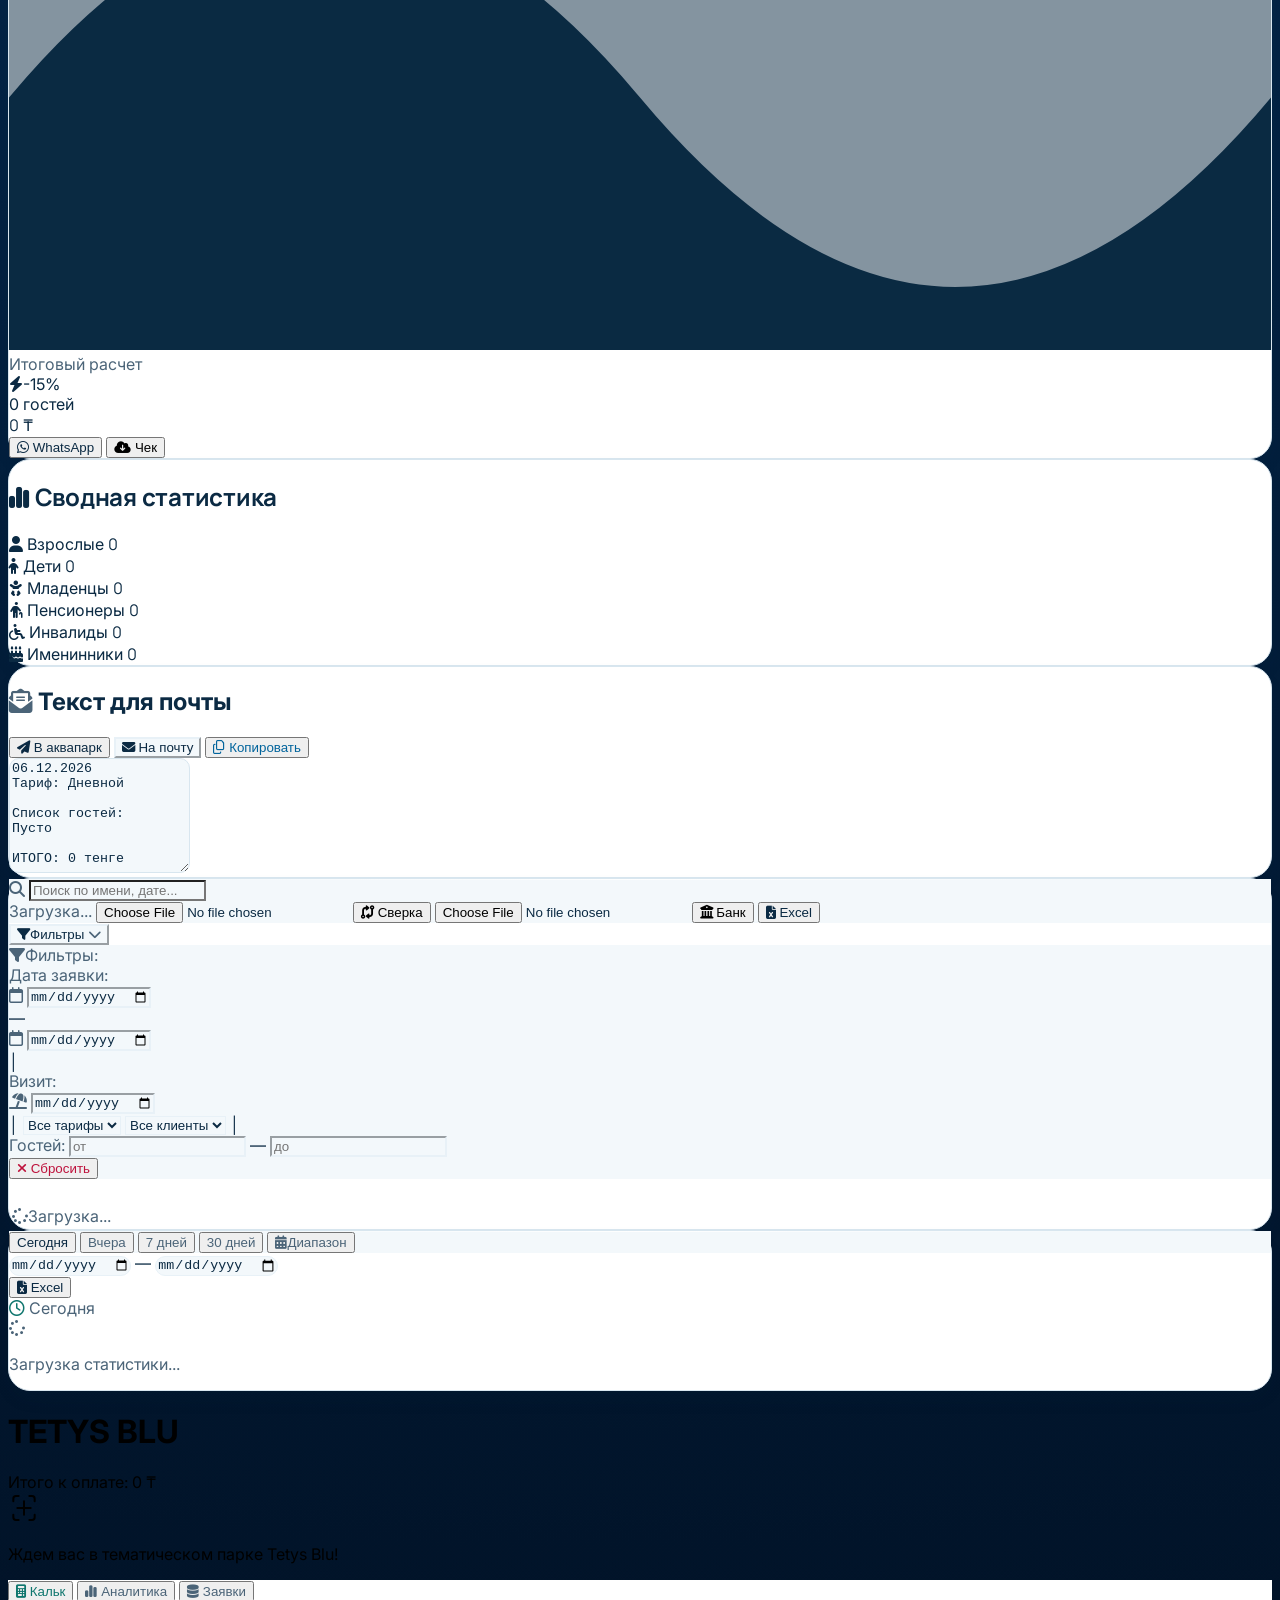
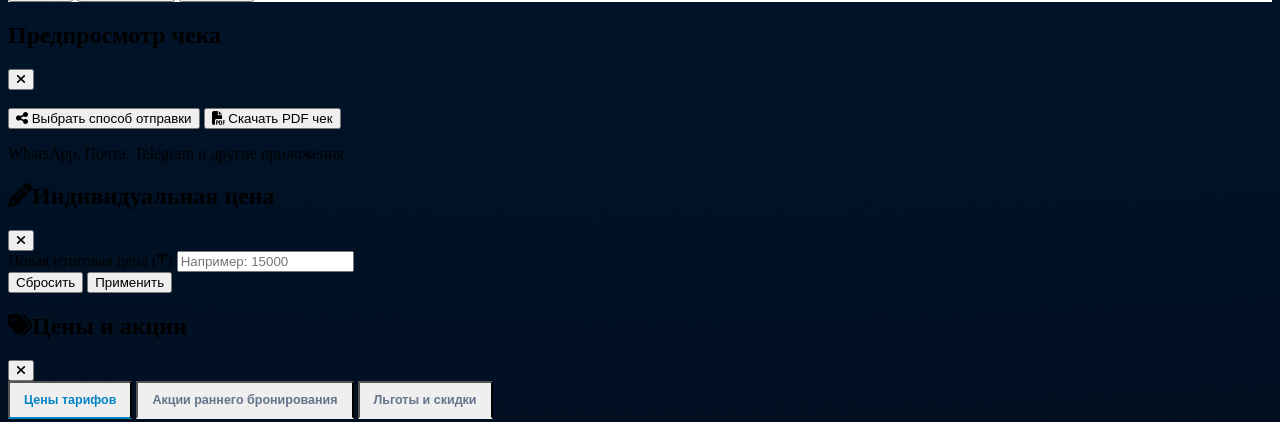
==== commit 157d9794: "Update index.html" ====
--- a/index.html
+++ b/index.html
@@ -1166,8 +1166,8 @@
                             <img id="adminAvatarImg" src="assets/admin_avatar.png" alt="Admin"
                                 class="w-8 h-8 md:w-10 md:h-10 rounded-full object-cover border-2 border-transparent shadow-lg">
                             <div class="hidden sm:block">
-                                <p class="text-xs font-bold text-white leading-tight">Мачо</p>
-                                <p class="text-[9px] text-slate-400">Лопух</p>
+                                <p class="text-xs font-bold text-white leading-tight">Админ</p>
+                                <p class="text-[9px] text-slate-400">Талгат Ж.</p>
                             </div>
                         </div>
                         <button id="logoutBtn"
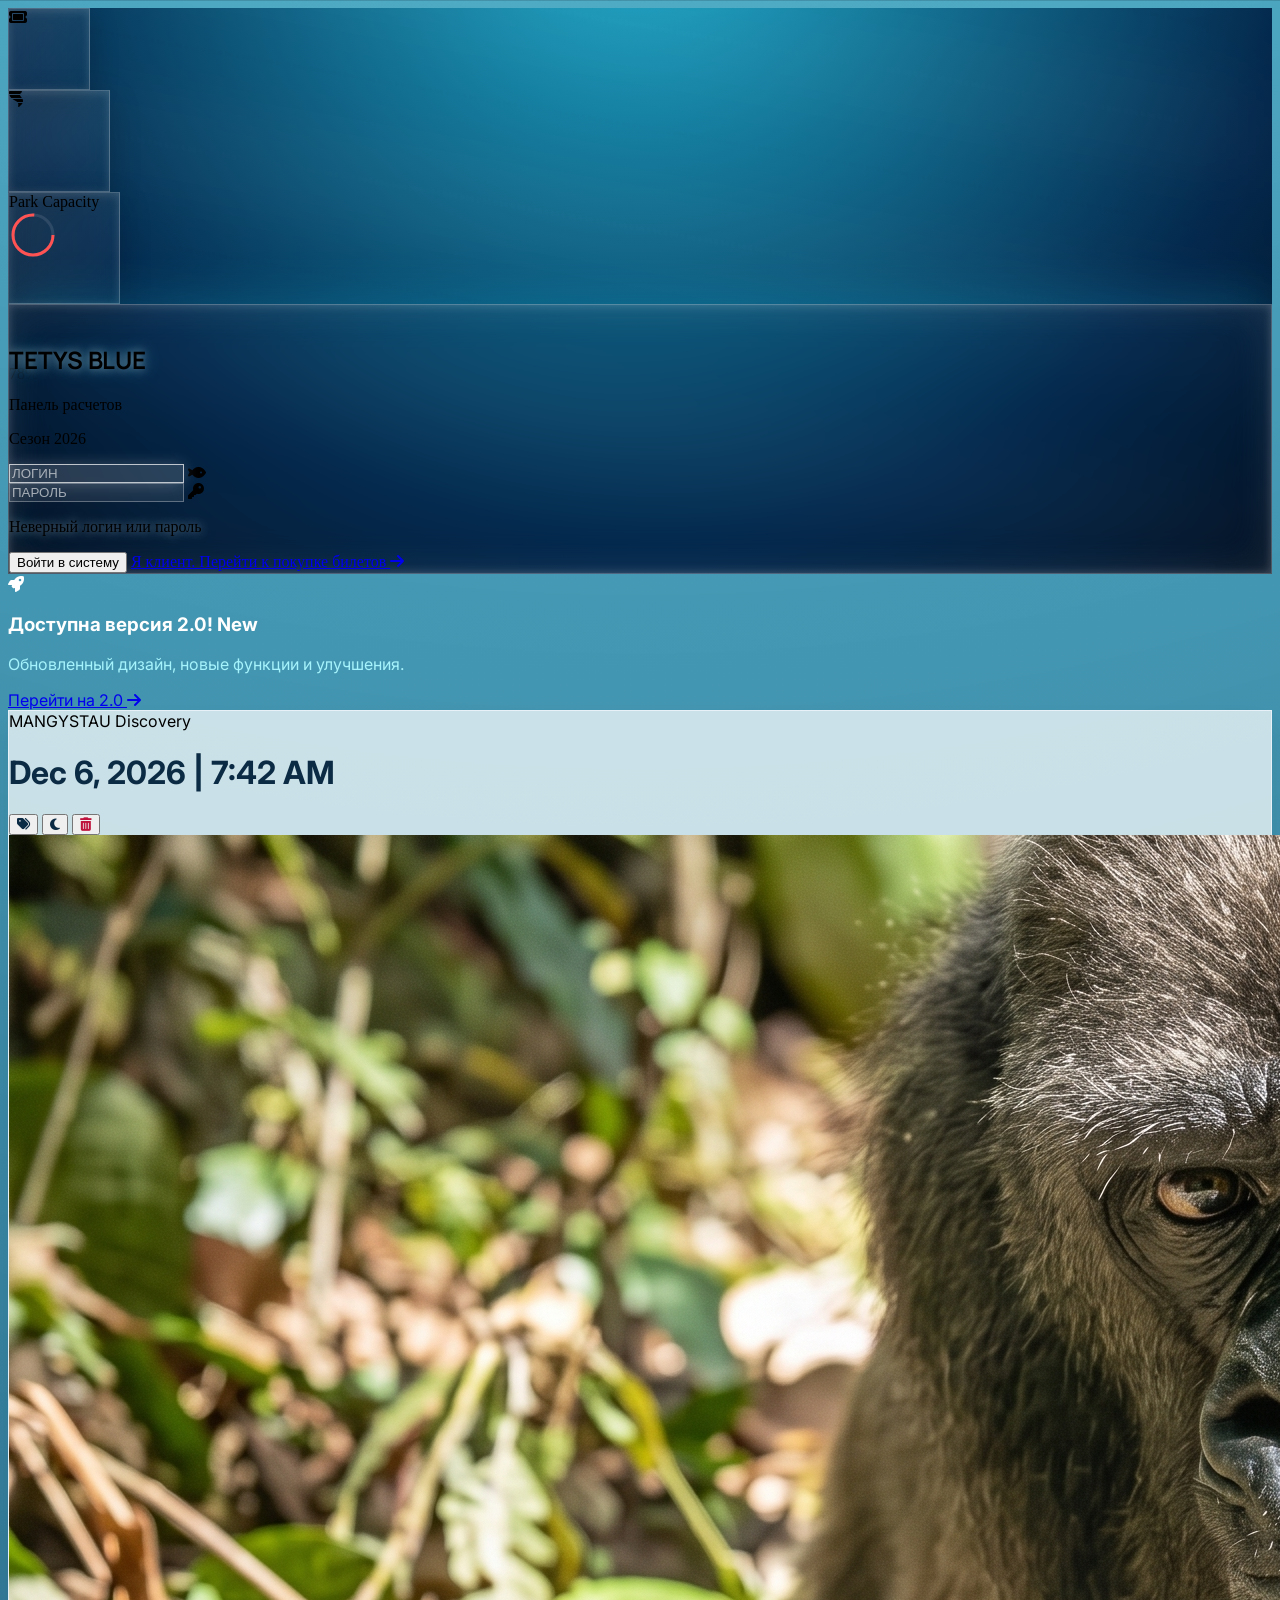
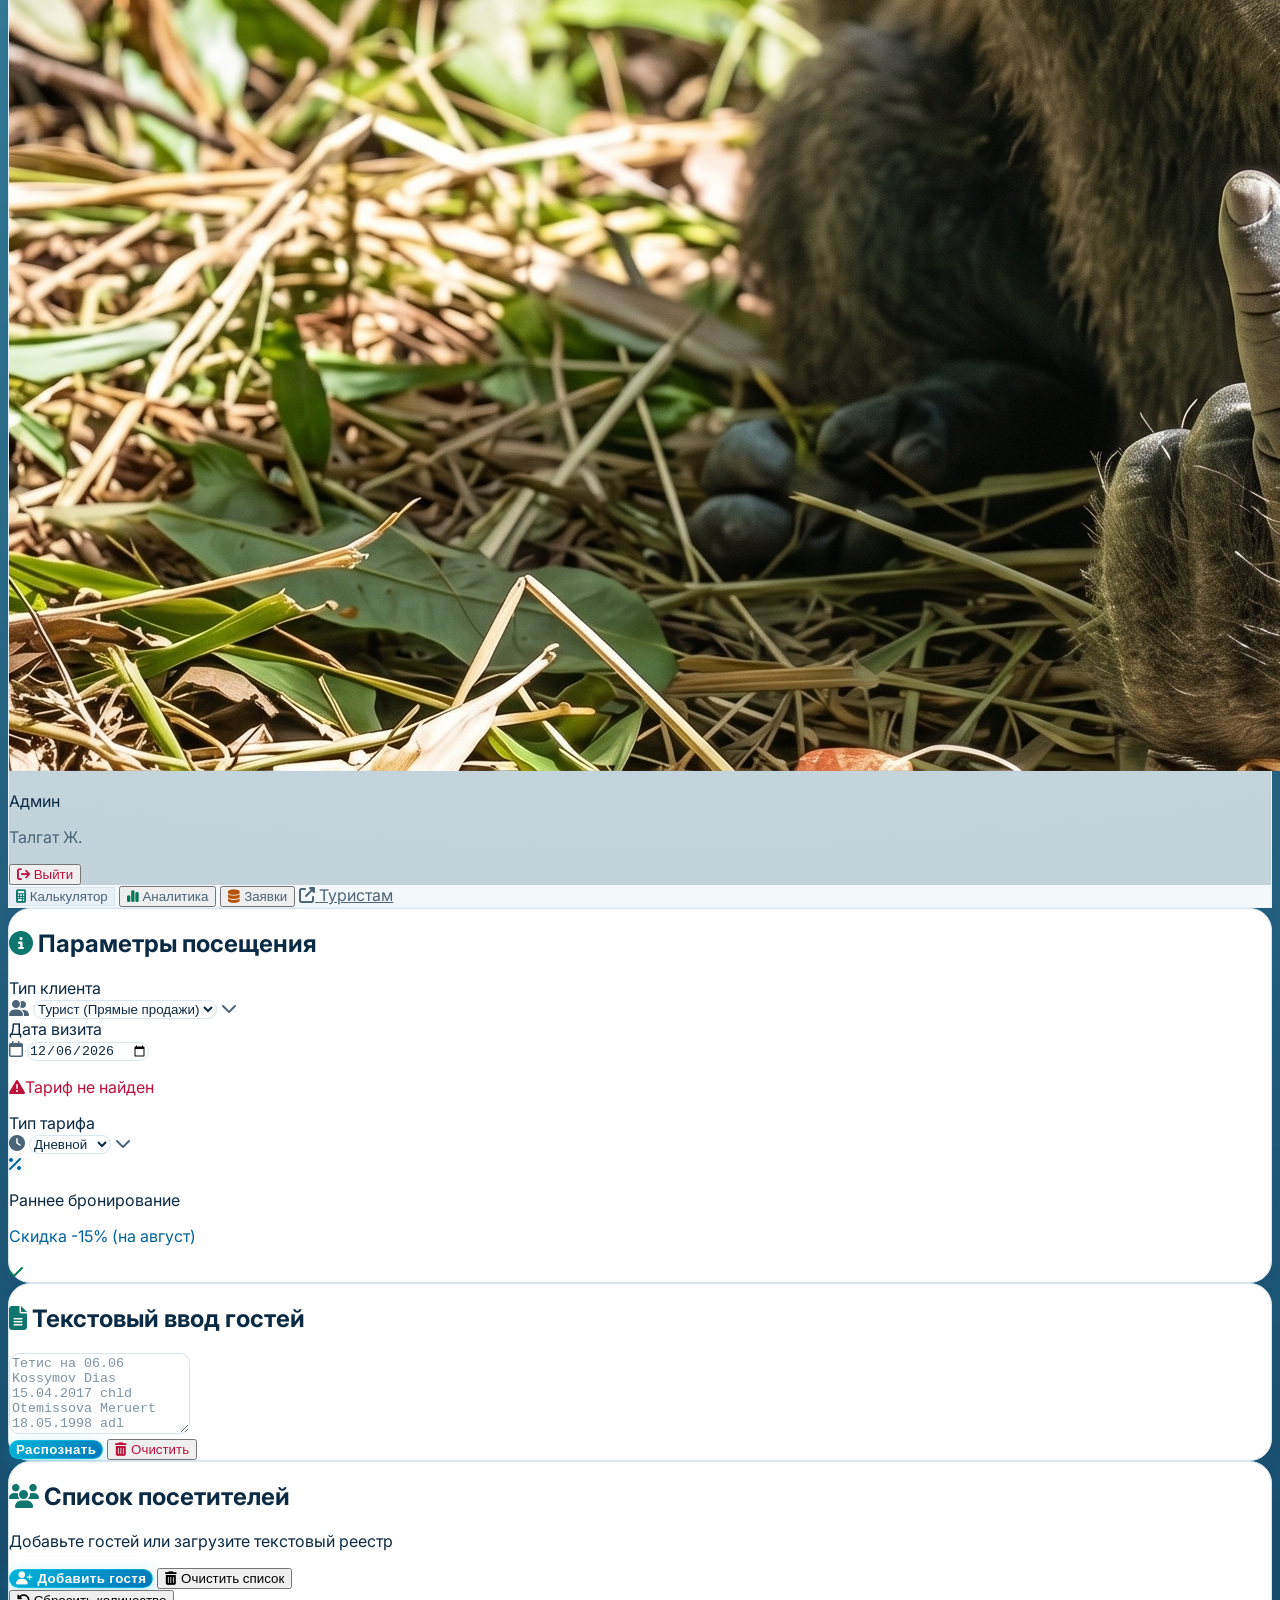
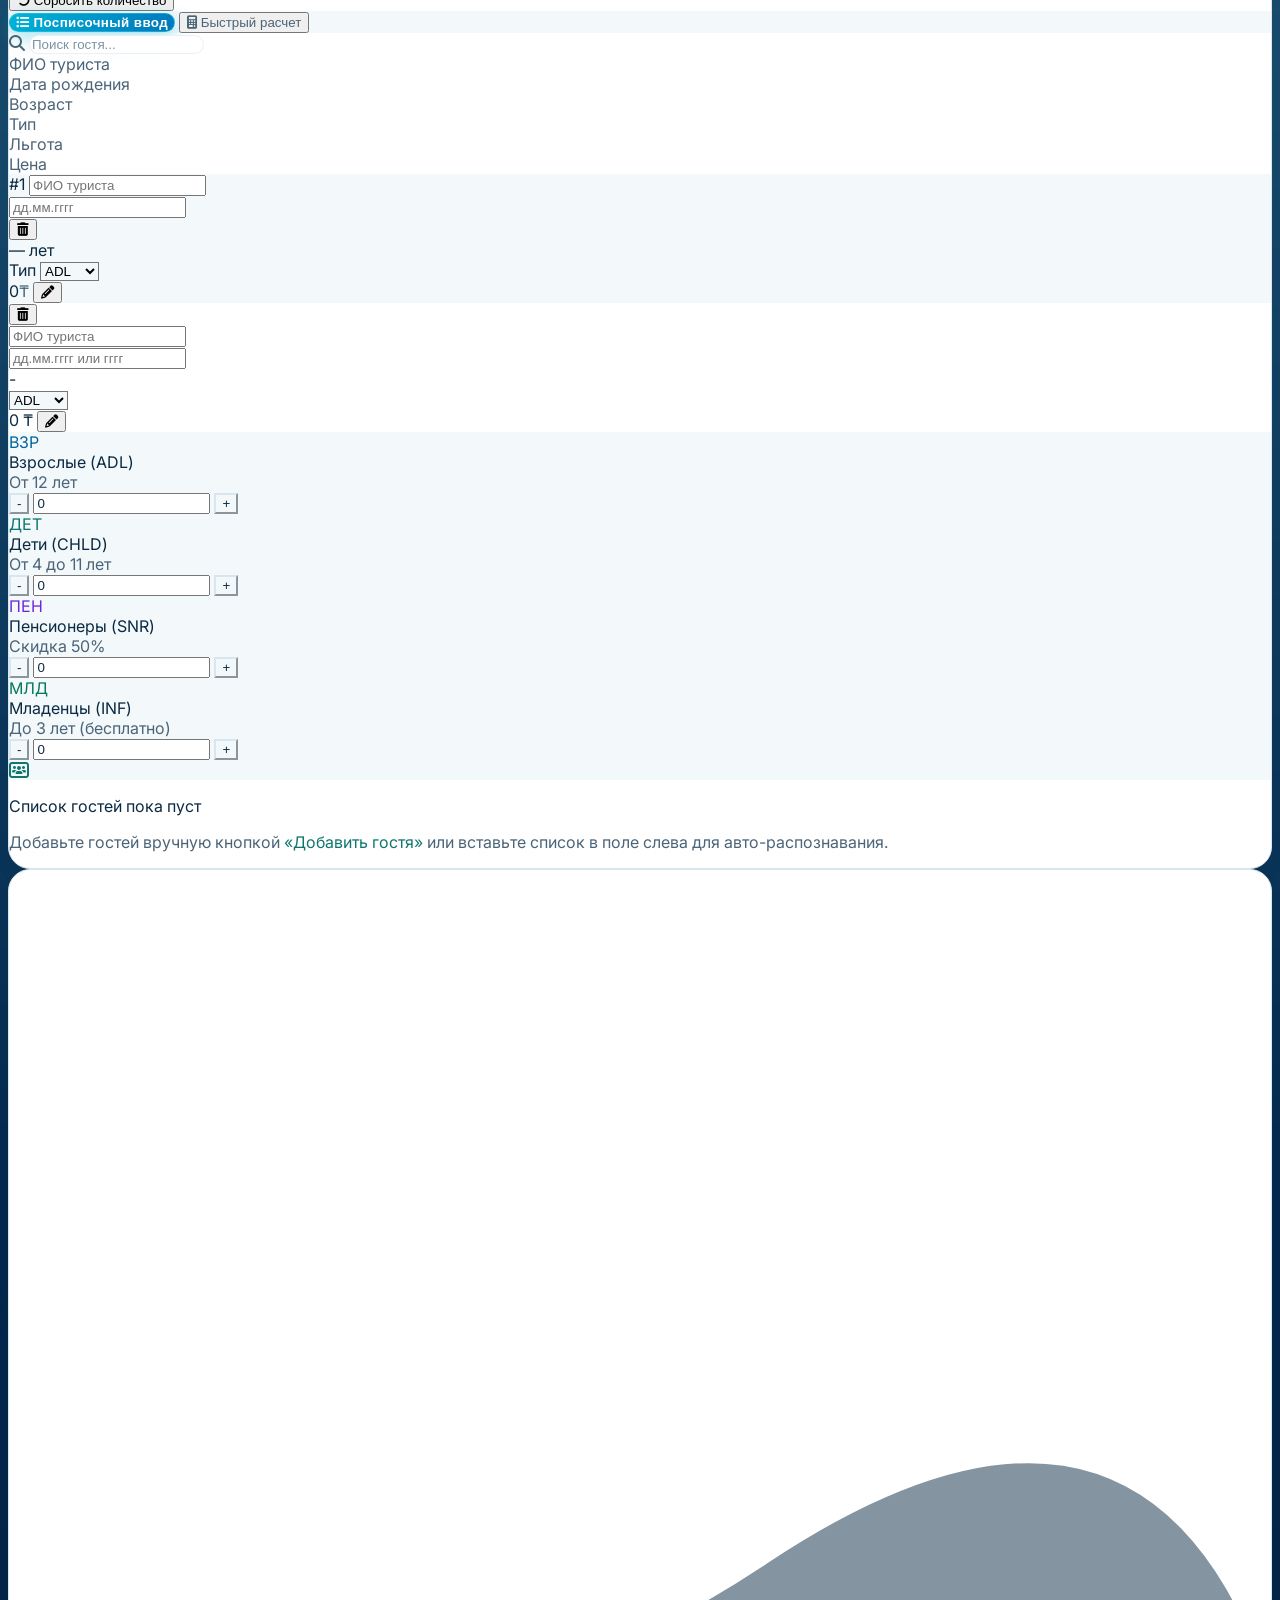
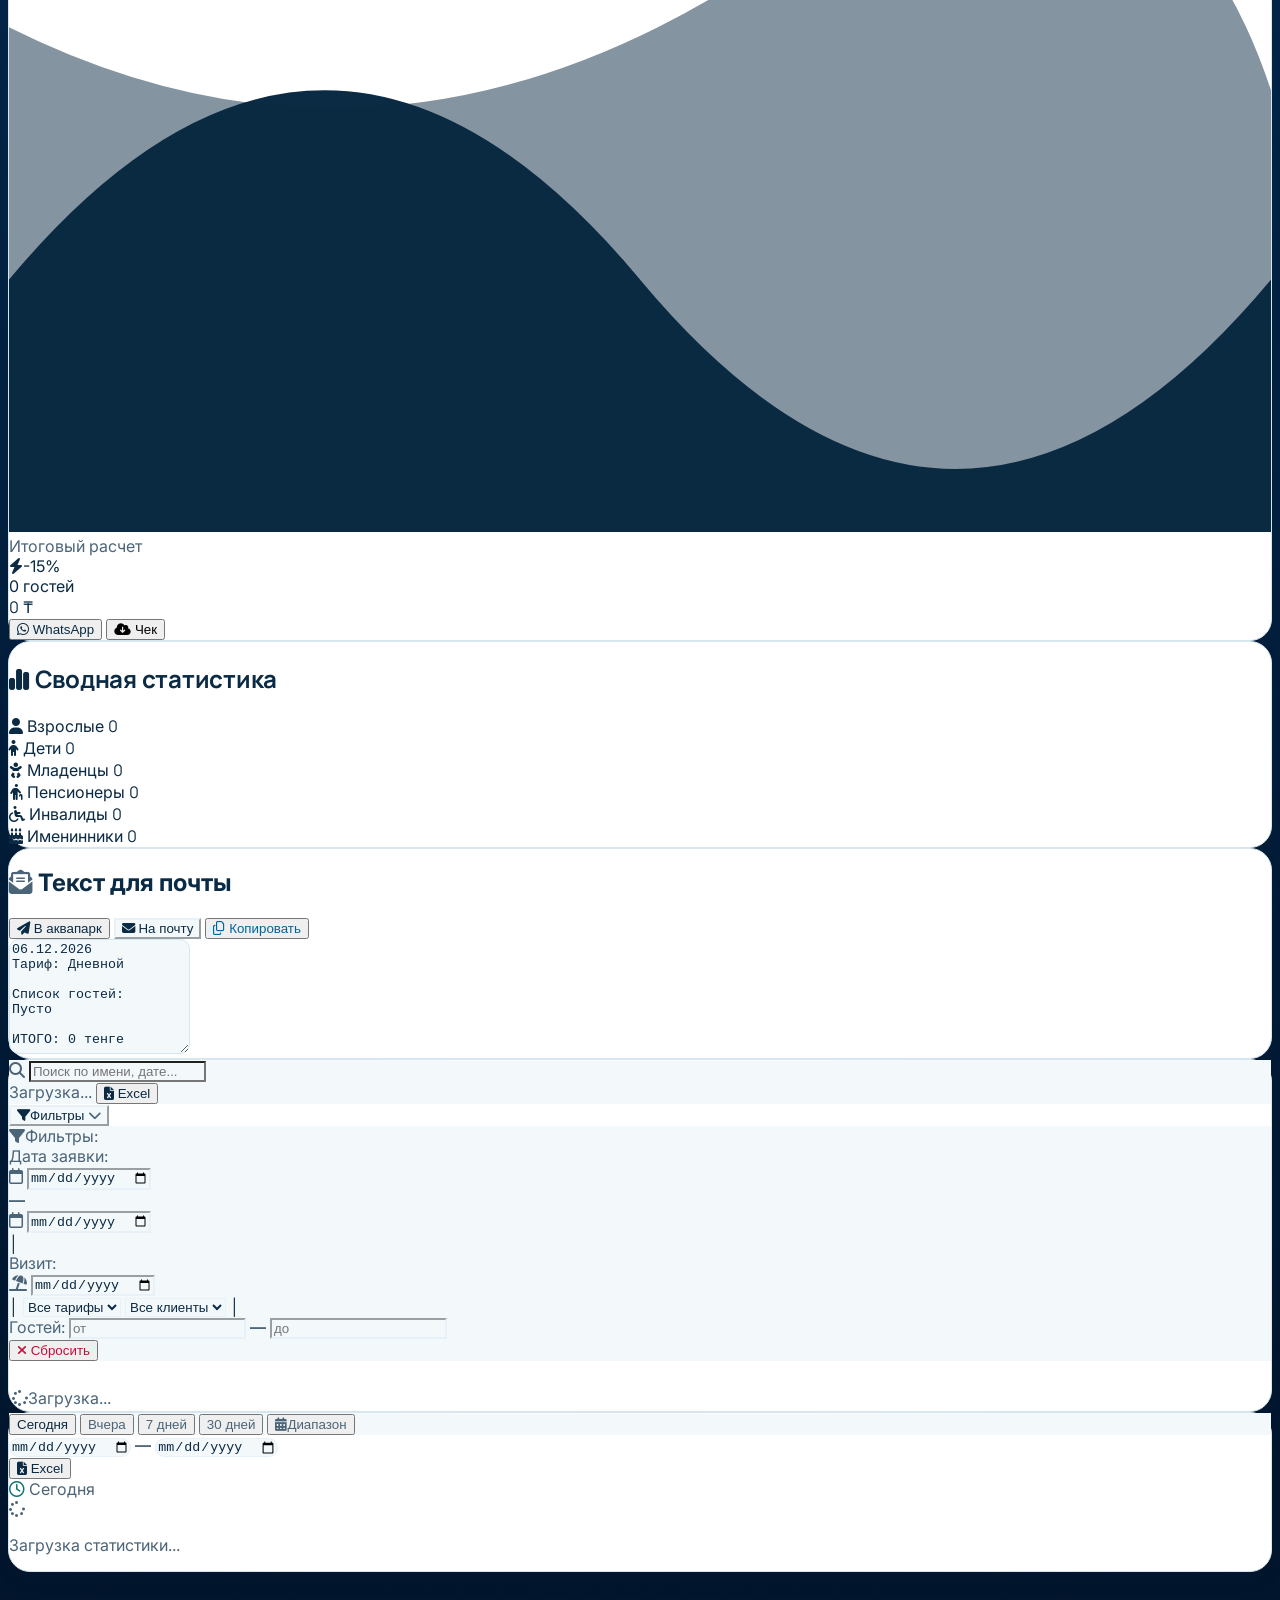
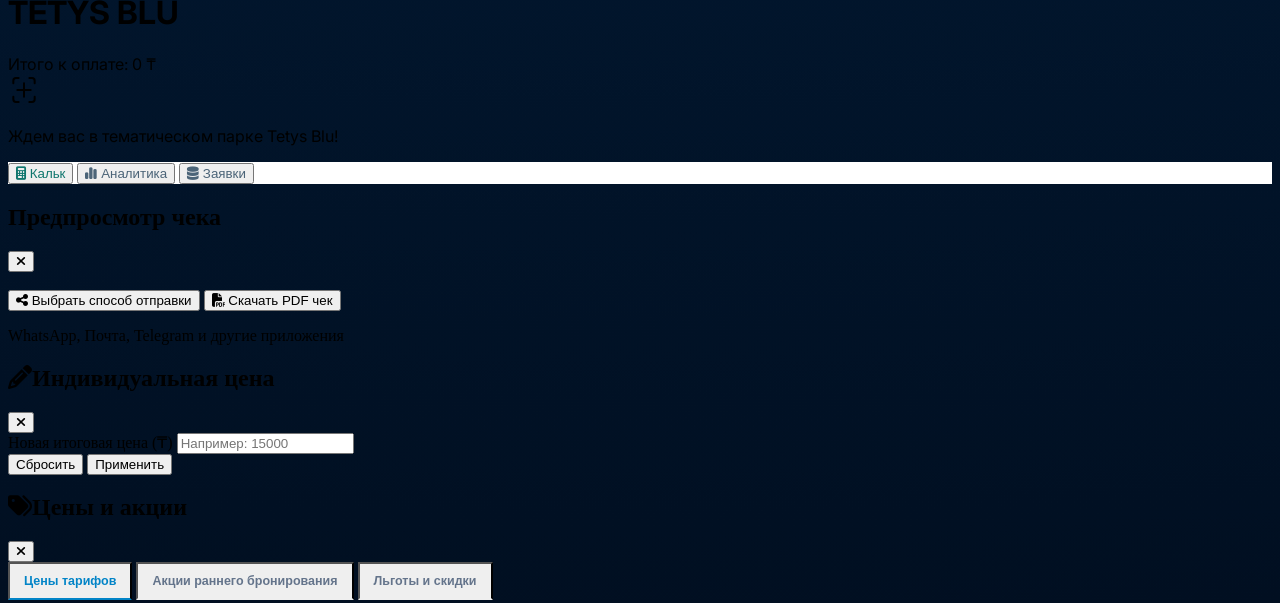
==== commit 13acbaa4: "Add files via upload" ====
--- a/index.html
+++ b/index.html
@@ -1120,6 +1120,24 @@
         class="hidden h-screen w-full max-w-[1400px] mx-auto px-0 lg:px-12 xl:px-24 flex flex-col relative z-10 overflow-hidden text-slate-100">
 
         <div class="px-4 md:px-8 pt-3 flex-shrink-0">
+            <!-- V2 ANNOUNCEMENT BANNER -->
+            <div class="mb-3 bg-gradient-to-r from-blue-600 via-cyan-500 to-emerald-500 rounded-xl p-0.5 shadow-lg shadow-cyan-500/20 animate-pulse-slow">
+                <div class="bg-[#0b172a]/90 backdrop-blur-md rounded-[10px] px-4 py-2.5 flex flex-col sm:flex-row items-center justify-between gap-3">
+                    <div class="flex items-center gap-3">
+                        <div class="w-8 h-8 rounded-full bg-gradient-to-tr from-cyan-400 to-blue-500 flex items-center justify-center shadow-inner">
+                            <i class="fa-solid fa-rocket text-sm" style="color: white !important;"></i>
+                        </div>
+                        <div>
+                            <h3 class="font-bold text-sm m-0 leading-tight" style="color: white !important;">Доступна версия 2.0! <span class="bg-amber-500 text-amber-950 text-[9px] px-1.5 py-0.5 rounded font-black uppercase ml-1 align-middle">New</span></h3>
+                            <p class="text-[11px] m-0" style="color: #a5f3fc !important;">Обновленный дизайн, новые функции и улучшения.</p>
+                        </div>
+                    </div>
+                    <a href="index-2.0.html" class="w-full sm:w-auto px-4 py-1.5 bg-white hover:bg-cyan-50 text-blue-900 text-xs font-bold rounded-lg shadow transition-colors text-center whitespace-nowrap">
+                        Перейти на 2.0 <i class="fa-solid fa-arrow-right ml-1"></i>
+                    </a>
+                </div>
+            </div>
+
             <!-- TOP NAVBAR -->
             <header
                 class="bg-transparent backdrop-blur-lg rounded-2xl border border-white/10 flex flex-col z-50 shadow-lg overflow-hidden">
@@ -1216,7 +1234,7 @@
 
                     <!-- LEFT COLUMN: "Your Visit Details" & Stats (4/12 wide) -->
                     <div class="lg:col-span-4 relative">
-                        <div class="flex flex-col gap-6 sticky lg:top-6 lg:h-[calc(100vh-4rem)]">
+                        <div class="flex flex-col gap-6 pb-4">
 
                             <!-- Visit Details Form -->
                             <section class="neon-card-blue p-6 relative shrink-0">
@@ -1298,12 +1316,13 @@
                             </section>
 
                             <!-- Bulk Add Form -->
-                            <section class="neon-card-blue p-6 relative flex flex-col min-h-[180px]">
-                                <h2 class="text-base font-bold text-white mb-3 flex items-center drop-shadow-md">
+                            <section class="neon-card-blue p-6 relative flex flex-col shrink-0 h-auto">
+                                <h2 class="text-base font-bold text-white mb-3 flex items-center drop-shadow-md shrink-0">
                                     <i class="fa-solid fa-file-text text-cyan-400 mr-2"></i> Текстовый ввод гостей
                                 </h2>
-                                <textarea id="bulkText"
-                                    class="w-full glass-input p-3 text-xs resize-none mb-3 h-[200px]"
+                                <textarea id="bulkText" rows="5"
+                                    class="w-full glass-input p-3 text-xs resize-none mb-3 overflow-hidden transition-all duration-200"
+                                    oninput="this.style.height = 'auto'; this.style.height = this.scrollHeight + 'px';"
                                     placeholder="Тетис на 06.06&#10;Kossymov Dias 15.04.2017 chld&#10;Otemissova Meruert 18.05.1998 adl"></textarea>
                                 <div class="flex flex-col sm:flex-row gap-2">
                                     <button id="parseBulkBtn"
@@ -1701,31 +1720,21 @@
             </div>
 
             <div id="view-database"
-                class="app-view hidden w-full neon-card-blue mt-6 md:mt-10 flex-col flex-1 overflow-hidden">
+                class="app-view hidden w-full neon-card-blue mt-2 md:mt-3 flex-col flex-1 overflow-hidden">
                 <!-- Top toolbar: search + count + export -->
                 <div
-                    class="flex items-center justify-between p-3 border-b border-white/10 bg-black/20 shrink-0 flex-wrap gap-2">
+                    class="flex items-center justify-between px-3 py-1.5 border-b border-white/10 bg-black/20 shrink-0 flex-wrap gap-2">
                     <div class="relative w-full sm:w-64">
                         <i
                             class="fa-solid fa-magnifying-glass absolute left-3 top-1/2 -translate-y-1/2 text-slate-400 text-xs"></i>
                         <input type="text" id="dbSearchInput" placeholder="Поиск по имени, дате..."
-                            class="w-full pl-8 pr-4 py-2 text-xs border border-transparent rounded-xl bg-white/5 text-white focus:outline-none focus:border-cyan-400 transition-colors">
+                            class="w-full pl-8 pr-4 py-1.5 text-xs border border-transparent rounded-lg bg-white/5 text-white focus:outline-none focus:border-cyan-400 transition-colors">
                     </div>
-                    <div class="flex items-center gap-3 w-full sm:w-auto justify-between sm:justify-end">
-                        <span class="text-[11px] text-slate-400 font-medium" id="dbRecordCount">Загрузка...</span>
-                        <input type="file" id="reconciliationFileInput" accept=".xlsx" class="hidden">
-                        <button id="reconciliationBtn"
-                            class="flex items-center gap-2 px-3 py-2 bg-blue-600 text-slate-900 text-xs font-bold rounded-xl hover:bg-blue-700 transition-colors shadow-sm shadow-blue-500/20">
-                            <i class="fa-solid fa-code-compare"></i> <span>Сверка</span>
-                        </button>
-                        <input type="file" id="bankReconciliationFileInput" accept=".xlsx,.csv" class="hidden">
-                        <button id="bankReconciliationBtn"
-                            class="flex items-center gap-2 px-3 py-2 bg-yellow-500 text-slate-900 text-xs font-bold rounded-xl hover:bg-yellow-600 transition-colors shadow-sm shadow-yellow-500/20"
-                            title="Сверка с банковской выпиской">
-                            <i class="fa-solid fa-building-columns"></i> <span>Банк</span>
-                        </button>
+                    <div class="flex items-center gap-2 w-full sm:w-auto justify-between sm:justify-end">
+                        <span class="text-[10px] text-slate-400 font-medium mr-2" id="dbRecordCount">Загрузка...</span>
+
                         <button id="dbExportBtn"
-                            class="flex items-center gap-2 px-3 py-2 bg-emerald-600 text-white text-xs font-bold rounded-xl hover:bg-emerald-700 transition-colors">
+                            class="flex items-center gap-1.5 px-2 py-1.5 bg-emerald-600 text-white text-xs font-bold rounded-lg hover:bg-emerald-700 transition-colors">
                             <i class="fa-solid fa-file-excel"></i> <span>Excel</span>
                         </button>
                     </div>
@@ -1741,27 +1750,27 @@
                 </button>
 
                 <!-- Filter bar -->
-                <div id="dbFilterBar" class="hidden sm:flex flex-wrap items-center gap-2 px-3 py-2 border-b border-white/10 bg-black/30 shrink-0">
-                    <span class="text-[10px] font-bold text-slate-400 uppercase tracking-wider whitespace-nowrap">
+                <div id="dbFilterBar" class="hidden sm:flex flex-wrap items-center gap-2 px-3 py-1 border-b border-white/10 bg-black/30 shrink-0">
+                    <span class="text-[9px] font-bold text-slate-400 uppercase tracking-wider whitespace-nowrap">
                         <i class="fa-solid fa-filter mr-1"></i>Фильтры:
                     </span>
 
                     <!-- Date of creation: from / to -->
                     <div class="flex items-center gap-1.5">
-                        <span class="text-[10px] text-slate-400 whitespace-nowrap">Дата заявки:</span>
+                        <span class="text-[9px] text-slate-400 whitespace-nowrap">Дата заявки:</span>
                         <div class="relative">
                             <i
                                 class="fa-regular fa-calendar absolute left-2 top-1/2 -translate-y-1/2 text-slate-400 text-[9px] pointer-events-none"></i>
                             <input type="date" id="dbFilterDateFrom"
-                                class="pl-6 pr-1.5 py-1.5 text-[11px] rounded-xl bg-white/5 border border-white/10 text-white focus:outline-none focus:border-cyan-400 transition-colors cursor-pointer w-33"
+                                class="pl-6 pr-1 py-1 text-[10px] rounded-lg bg-white/5 border border-white/10 text-white focus:outline-none focus:border-cyan-400 transition-colors cursor-pointer w-32"
                                 title="С какой даты">
                         </div>
-                        <span class="text-[10px] text-slate-500">—</span>
+                        <span class="text-[9px] text-slate-500">—</span>
                         <div class="relative">
                             <i
                                 class="fa-regular fa-calendar absolute left-2 top-1/2 -translate-y-1/2 text-slate-400 text-[9px] pointer-events-none"></i>
                             <input type="date" id="dbFilterDateTo"
-                                class="pl-6 pr-1.5 py-1.5 text-[11px] rounded-xl bg-white/5 border border-white/10 text-white focus:outline-none focus:border-cyan-400 transition-colors cursor-pointer w-33"
+                                class="pl-6 pr-1 py-1 text-[10px] rounded-lg bg-white/5 border border-white/10 text-white focus:outline-none focus:border-cyan-400 transition-colors cursor-pointer w-32"
                                 title="По какую дату">
                         </div>
                     </div>
@@ -1771,12 +1780,12 @@
 
                     <!-- Visit date -->
                     <div class="flex items-center gap-1.5">
-                        <span class="text-[10px] text-slate-400 whitespace-nowrap">Визит:</span>
+                        <span class="text-[9px] text-slate-400 whitespace-nowrap">Визит:</span>
                         <div class="relative">
                             <i
                                 class="fa-solid fa-umbrella-beach absolute left-2 top-1/2 -translate-y-1/2 text-slate-400 text-[9px] pointer-events-none"></i>
                             <input type="date" id="dbFilterVisitDate"
-                                class="pl-6 pr-1.5 py-1.5 text-[11px] rounded-xl bg-white/5 border border-white/10 text-white focus:outline-none focus:border-cyan-400 transition-colors cursor-pointer w-33"
+                                class="pl-6 pr-1 py-1 text-[10px] rounded-lg bg-white/5 border border-white/10 text-white focus:outline-none focus:border-cyan-400 transition-colors cursor-pointer w-32"
                                 title="Дата визита">
                         </div>
                     </div>
@@ -1786,7 +1795,7 @@
 
                     <!-- Tariff -->
                     <select id="dbFilterTariff"
-                        class="px-2.5 py-1.5 text-[11px] rounded-xl bg-white/5 border border-white/10 text-white focus:outline-none focus:border-cyan-400 transition-colors cursor-pointer">
+                        class="px-2 py-1 text-[10px] rounded-lg bg-white/5 border border-white/10 text-white focus:outline-none focus:border-cyan-400 transition-colors cursor-pointer">
                         <option value="">Все тарифы</option>
                         <option value="day">Дневной</option>
                         <option value="evening">Вечерний</option>
@@ -1794,7 +1803,7 @@
 
                     <!-- Client type -->
                     <select id="dbFilterClient"
-                        class="px-2.5 py-1.5 text-[11px] rounded-xl bg-white/5 border border-white/10 text-white focus:outline-none focus:border-cyan-400 transition-colors cursor-pointer">
+                        class="px-2 py-1 text-[10px] rounded-lg bg-white/5 border border-white/10 text-white focus:outline-none focus:border-cyan-400 transition-colors cursor-pointer">
                         <option value="">Все клиенты</option>
                         <option value="tourist">Турист</option>
                         <option value="agent">Турагент</option>
@@ -1805,46 +1814,46 @@
 
                     <!-- Guests count range -->
                     <div class="flex items-center gap-1.5">
-                        <span class="text-[10px] text-slate-400 whitespace-nowrap">Гостей:</span>
+                        <span class="text-[9px] text-slate-400 whitespace-nowrap">Гостей:</span>
                         <input type="number" id="dbFilterGuestsMin" min="0" placeholder="от"
-                            class="w-11 px-1.5 py-1.5 text-[11px] text-center rounded-xl bg-white/5 border border-white/10 text-white focus:outline-none focus:border-cyan-400 transition-colors">
-                        <span class="text-[10px] text-slate-500">—</span>
+                            class="w-10 px-1.5 py-1 text-[10px] text-center rounded-lg bg-white/5 border border-white/10 text-white focus:outline-none focus:border-cyan-400 transition-colors">
+                        <span class="text-[9px] text-slate-500">—</span>
                         <input type="number" id="dbFilterGuestsMax" min="0" placeholder="до"
-                            class="w-11 px-1.5 py-1.5 text-[11px] text-center rounded-xl bg-white/5 border border-white/10 text-white focus:outline-none focus:border-cyan-400 transition-colors">
+                            class="w-10 px-1.5 py-1 text-[10px] text-center rounded-lg bg-white/5 border border-white/10 text-white focus:outline-none focus:border-cyan-400 transition-colors">
                     </div>
 
                     <!-- Reset button -->
                     <button id="dbFilterResetBtn"
-                        class="ml-auto flex items-center gap-1.5 px-3 py-1.5 text-[11px] font-bold text-rose-300 bg-rose-500/10 hover:bg-rose-500/25 border border-rose-400/20 rounded-xl transition-colors whitespace-nowrap">
+                        class="ml-auto flex items-center gap-1 px-2 py-1 text-[10px] font-bold text-rose-300 bg-rose-500/10 hover:bg-rose-500/25 border border-rose-400/20 rounded-lg transition-colors whitespace-nowrap">
                         <i class="fa-solid fa-xmark"></i> Сбросить
                     </button>
                 </div>
                 <div class="flex-1 overflow-auto min-h-0 custom-scrollbar">
                     <table class="w-full text-xs border-collapse min-w-[700px]" id="dbTable">
                         <thead class="sticky top-0 z-20">
-                            <tr class="bg-[#0b172a] uppercase text-[10px] font-bold tracking-wide shadow-md">
-                                <th class="px-4 py-3 text-left whitespace-nowrap" style="color: white !important;">#
+                            <tr class="bg-[#0b172a] uppercase text-[9px] font-bold tracking-wide shadow-md">
+                                <th class="px-2 py-2 text-left whitespace-nowrap" style="color: white !important;">#
                                 </th>
-                                <th class="px-4 py-3 text-left whitespace-nowrap cursor-pointer hover:bg-white/10 transition-colors"
+                                <th class="px-2 py-2 text-left whitespace-nowrap cursor-pointer hover:bg-white/10 transition-colors"
                                     style="color: white !important;" onclick="sortDbTable('date')">Дата / Время <i
                                         class="fa-solid fa-sort ml-1 opacity-50" id="sortIcon-date"></i></th>
-                                <th class="px-4 py-3 text-left whitespace-nowrap cursor-pointer hover:bg-white/10 transition-colors"
+                                <th class="px-2 py-2 text-left whitespace-nowrap cursor-pointer hover:bg-white/10 transition-colors"
                                     style="color: white !important;" onclick="sortDbTable('visit')">Визит <i
                                         class="fa-solid fa-sort ml-1 opacity-50" id="sortIcon-visit"></i></th>
-                                <th class="px-4 py-3 text-left whitespace-nowrap cursor-pointer hover:bg-white/10 transition-colors"
+                                <th class="px-2 py-2 text-left whitespace-nowrap cursor-pointer hover:bg-white/10 transition-colors"
                                     style="color: white !important;" onclick="sortDbTable('client')">Клиент <i
                                         class="fa-solid fa-sort ml-1 opacity-50" id="sortIcon-client"></i></th>
-                                <th class="px-4 py-3 text-left whitespace-nowrap" style="color: white !important;">Тариф
+                                <th class="px-2 py-2 text-left whitespace-nowrap" style="color: white !important;">Тариф
                                 </th>
-                                <th class="px-4 py-3 text-center whitespace-nowrap cursor-pointer hover:bg-white/10 transition-colors"
+                                <th class="px-2 py-2 text-center whitespace-nowrap cursor-pointer hover:bg-white/10 transition-colors"
                                     style="color: white !important;" onclick="sortDbTable('guests')">Гостей <i
                                         class="fa-solid fa-sort ml-1 opacity-50" id="sortIcon-guests"></i></th>
-                                <th class="px-4 py-3 text-left whitespace-nowrap" style="color: white !important;">
+                                <th class="px-2 py-2 text-left whitespace-nowrap" style="color: white !important;">
                                     Список гостей (ФИО · дата рождения · кат.)</th>
-                                <th class="px-4 py-3 text-right whitespace-nowrap cursor-pointer hover:bg-white/10 transition-colors"
+                                <th class="px-2 py-2 text-right whitespace-nowrap cursor-pointer hover:bg-white/10 transition-colors"
                                     style="color: white !important;" onclick="sortDbTable('sum')">Сумма <i
                                         class="fa-solid fa-sort ml-1 opacity-50" id="sortIcon-sum"></i></th>
-                                <th class="px-4 py-3 text-center whitespace-nowrap" style="color: white !important;">
+                                <th class="px-2 py-2 text-center whitespace-nowrap" style="color: white !important;">
                                 </th>
                             </tr>
                         </thead>
